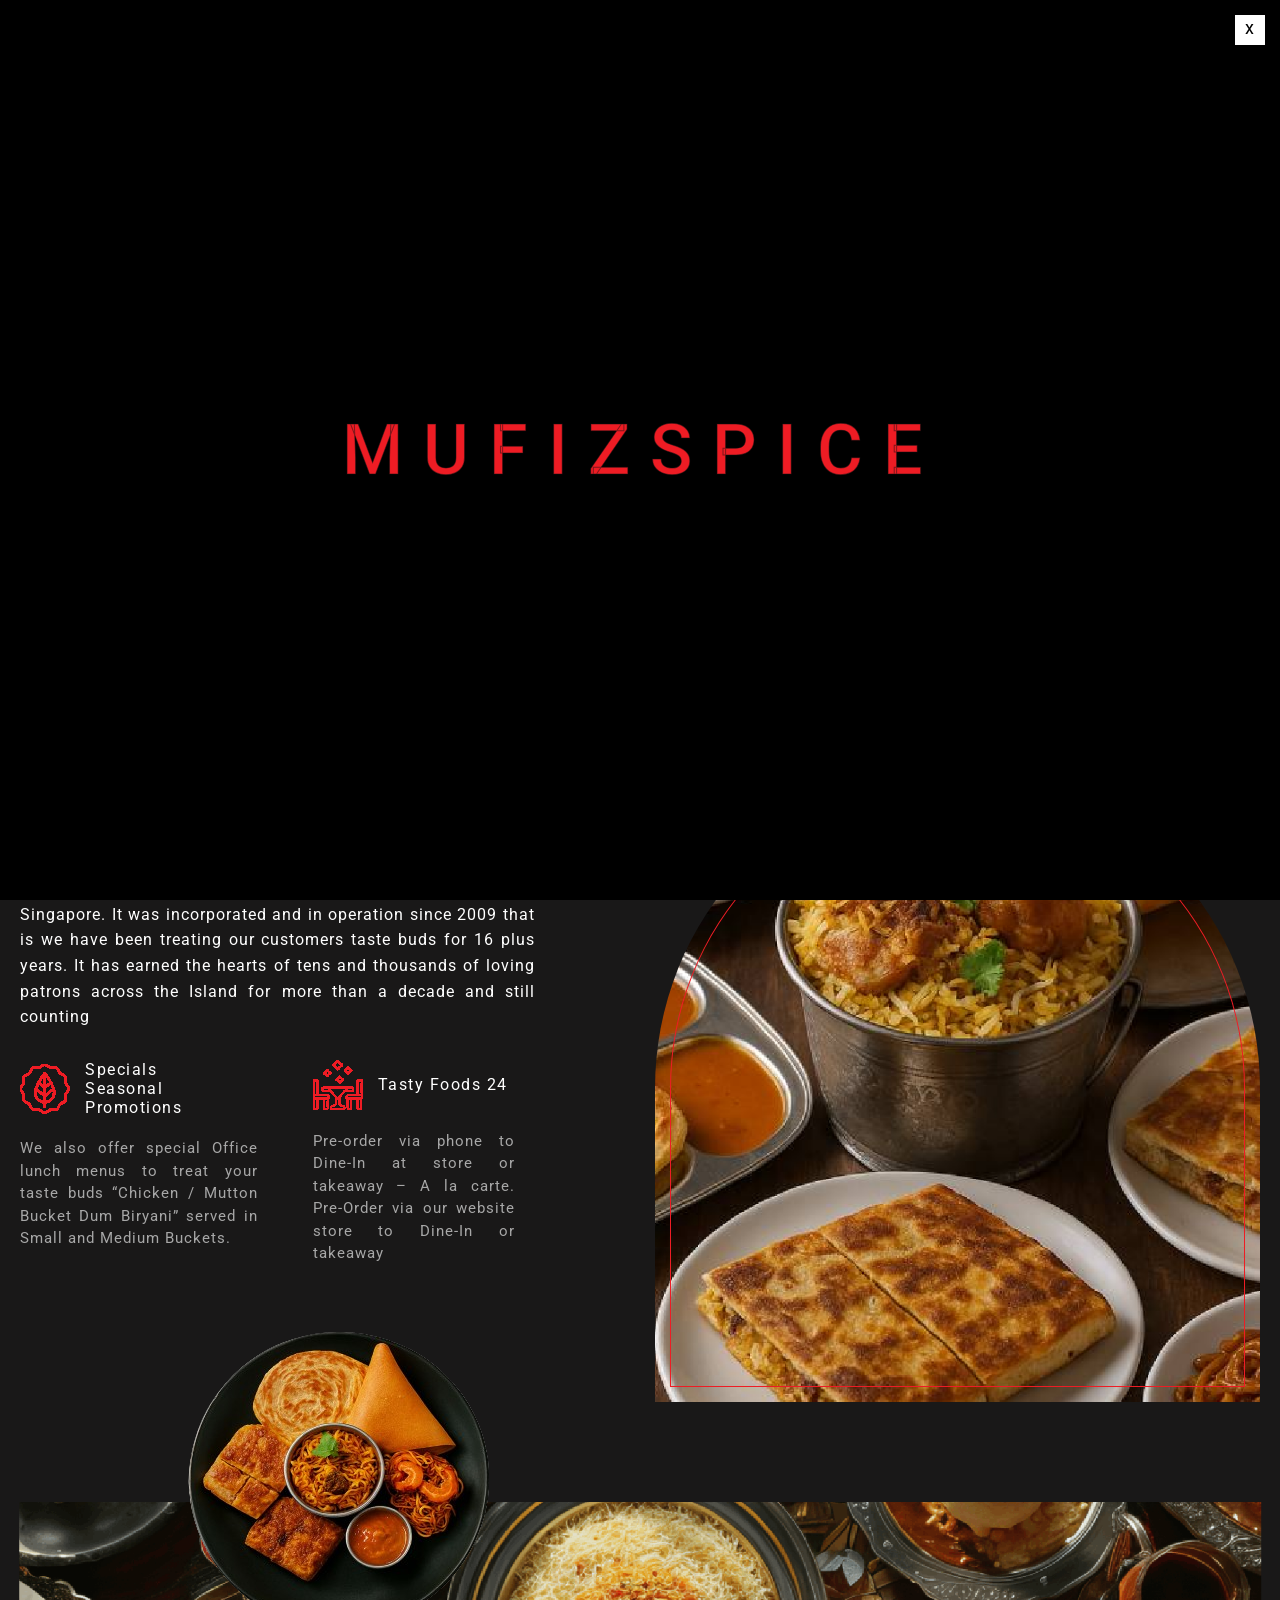
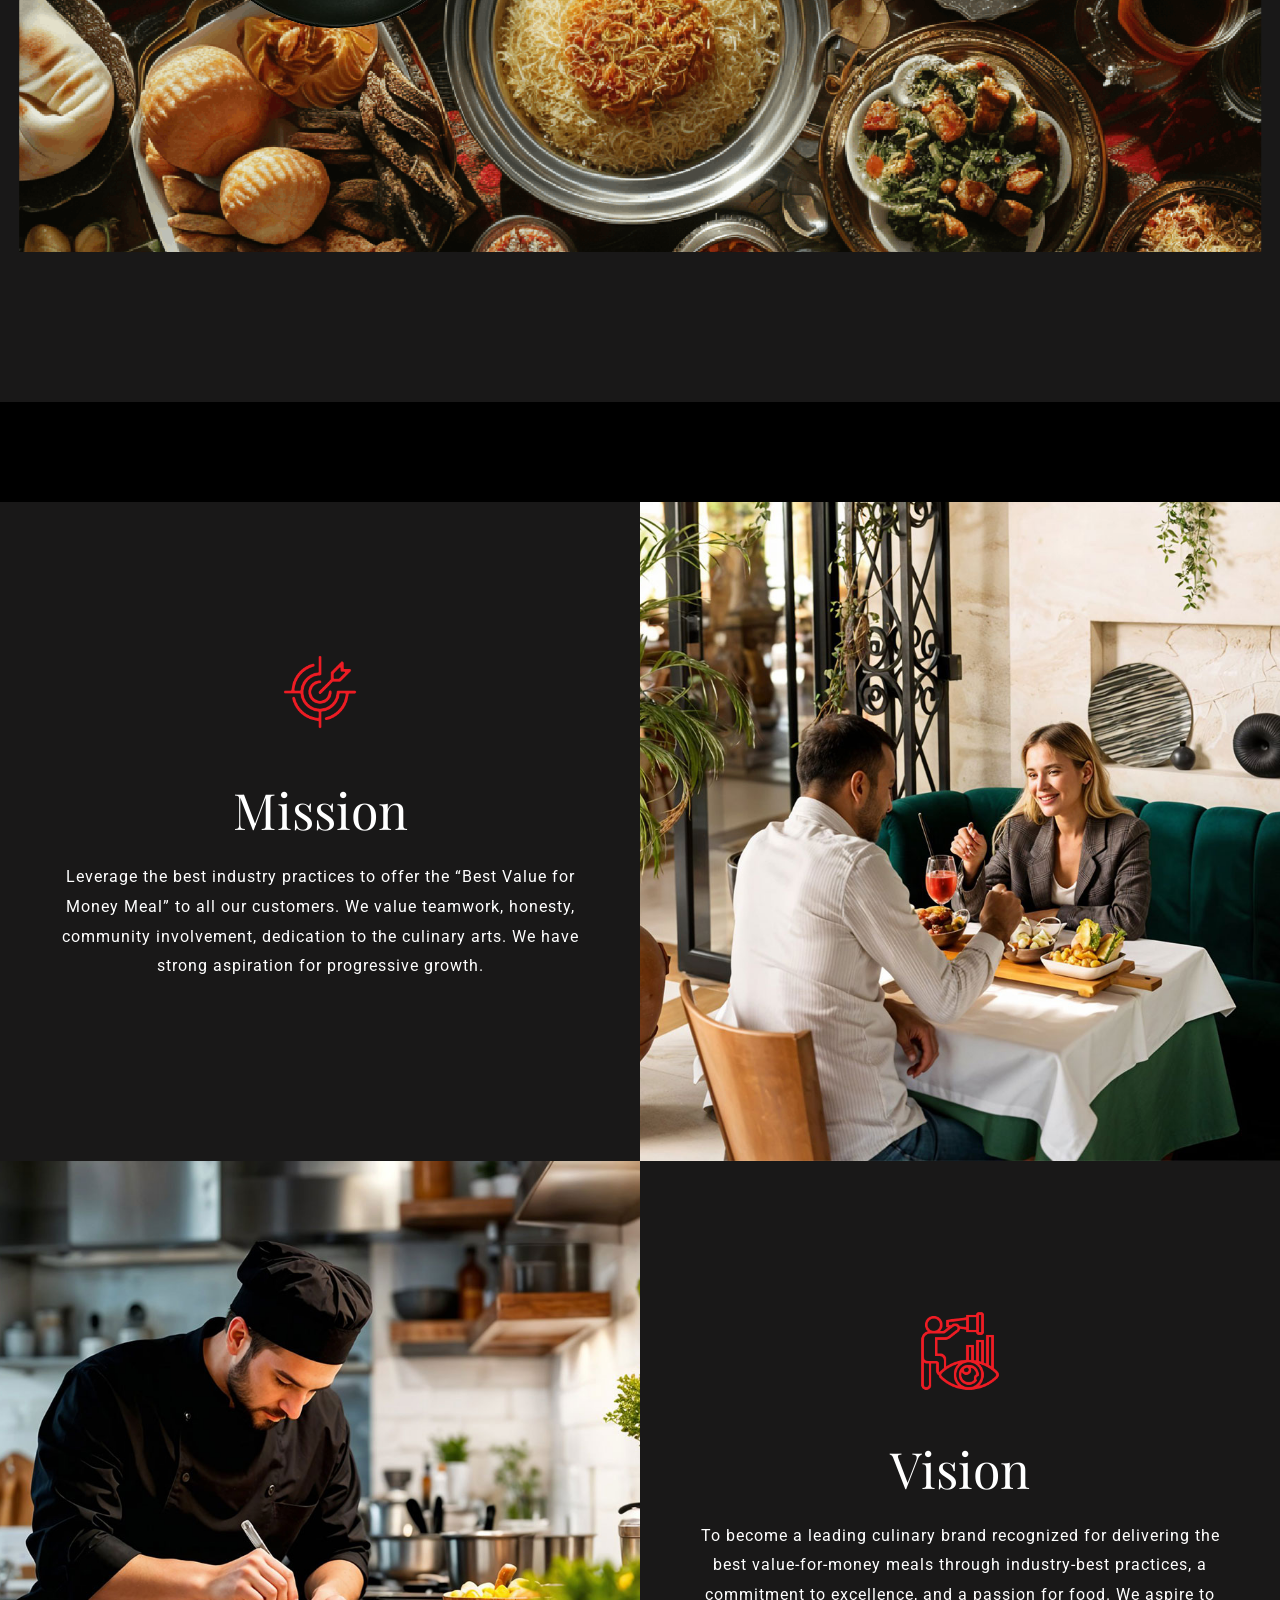
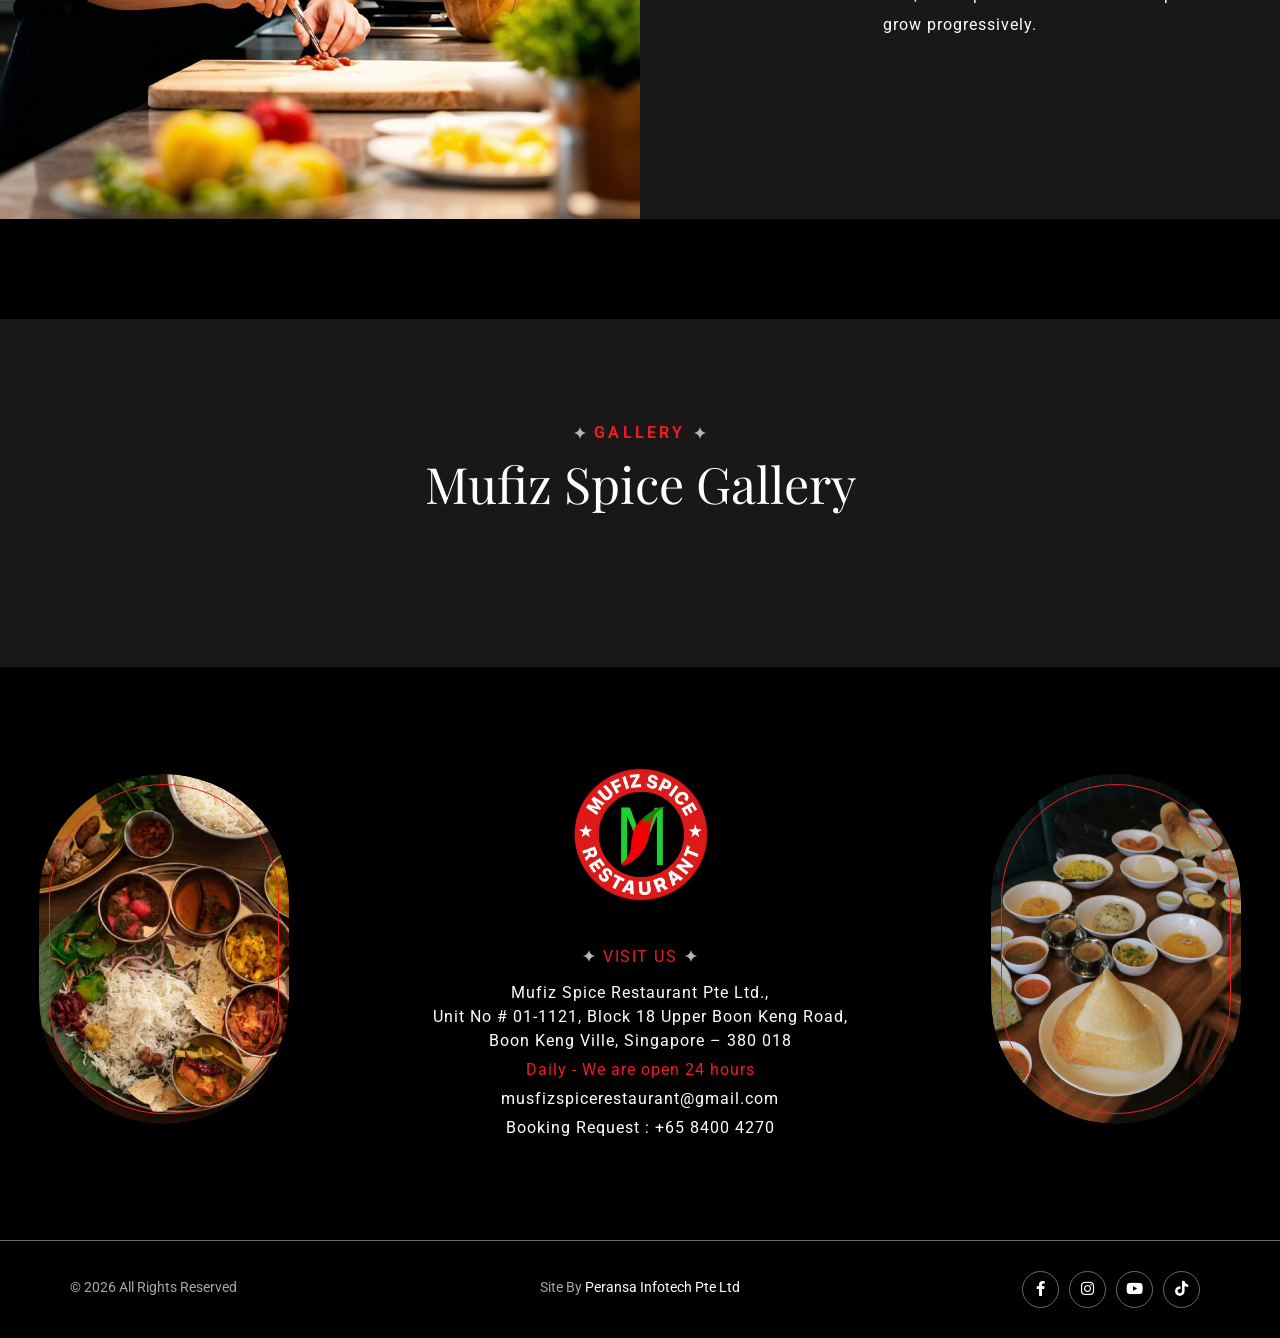
==== about.html @ 9c704447 "intail setup" ====
<!DOCTYPE html>
<html lang="en">
  <head>
    <meta charset="utf-8" />
    <title>Mufiz Spice- Restaurant</title>
    <!-- Stylesheets -->
    <link href="css/bootstrap.css" rel="stylesheet" />
    <link href="css/style.css" rel="stylesheet" />
    <link rel="icon" href="images/mufiz/logo.png" type="image/x-icon" />
    <!-- Responsive -->
    <meta http-equiv="X-UA-Compatible" content="IE=edge" />
    <meta
      name="viewport"
      content="width=device-width, initial-scale=1.0, maximum-scale=1.0, user-scalable=0"
    />
    <link href="css/responsive.css" rel="stylesheet" />
  </head>

  <body>
    <ul id="social-sidebar">
      <li>
        <div>
          <a
            href="https://www.foodpanda.sg/restaurant/c7kx/mufiz-spice-restaurant-boon-keng"
            target="_blank"
            ><img
              src="./images/mufiz/panda.png"
            /><span>Foodpanda</span></a
          >
        </div>
      </li>
      <li>
        <div>
          <a
            href="https://food.grab.com/sg/en/restaurant/mufiz-spice-restaurant-upper-boon-keng-road-delivery/4-CZDVVTDURNKEUE"
            target="_blank"
            ><img
              src="./images/mufiz/grab.png"
            /><span>GrabFood</span></a
          >
        </div>
      </li>
      <li>
        <div>
          <a
            href="https://deliveroo.com.sg/menu/singapore/kallang-lavender/mufiz-spice-restaurant?utm_medium=affiliate&amp;utm_source=google_maps_link"
            target="_blank"
            ><img
              src="./images/mufiz/logo-teal-1.png"
            /><span>Deliveroo</span></a
          >
        </div>
      </li>
    </ul>
    <div class="page-wrapper">
      <!-- Preloader -->
      <div class="loader-wrap">
        <div class="preloader">
          <div class="preloader-close">x</div>
          <div id="handle-preloader" class="handle-preloader">
            <div class="animation-preloader">
              <!-- <div class="spinner"></div> -->
              <div class="txt-loading">
                <span data-text-preloader="M" class="letters-loading"> M </span>
                <span data-text-preloader="U" class="letters-loading"> U </span>
                <span data-text-preloader="F" class="letters-loading"> F </span>
                <span data-text-preloader="I" class="letters-loading"> I </span>
                <span data-text-preloader="Z" class="letters-loading"> Z </span>
                <span data-text-preloader="S" class="letters-loading"> S </span>
                <span data-text-preloader="P" class="letters-loading"> P </span>
                <span data-text-preloader="I" class="letters-loading"> I </span>
                <span data-text-preloader="C" class="letters-loading"> C</span>
                <span data-text-preloader="E" class="letters-loading"> E</span>
              </div>
            </div>
          </div>
        </div>
      </div>
      <!-- Preloader End -->

      <!-- Main Header-->
      <header class="main-header header-down">
        <div class="header-top">
          <div class="auto-container">
            <div class="inner clearfix">
              <div class="top-left clearfix">
                <ul class="top-info clearfix">
                  <li>
                    <i class="icon far fa-map-marker-alt"></i> Mufiz Spice Restaurant Pte Ltd.,
                  </li>
                  <li>
                    <i class="icon far fa-clock"></i> Daily : 8.00 am to 10.00
                    pm
                  </li>
                </ul>
              </div>
              <div class="top-right clearfix">
                <ul class="top-info clearfix">
                  <li>
                    <a href="tel:+65 8400 4270"
                      ><i class="icon far fa-phone"></i> +65 8400 4270</li>
                  <li>
                    <a href="mailto:musfizspicerestaurant@gmail.com"
                      ><i class="icon far fa-envelope"></i>
                      musfizspicerestaurant@gmail.com</a
                    >
                  </li>
                </ul>
              </div>
            </div>
          </div>
        </div>
        <!-- Header Upper -->
        <div class="header-upper">
          <div class="auto-container">
            <!-- Main Box -->
            <div class="main-box clearfix">
              <!--Logo-->
              <div class="logo-box">
                <div class="logo">
                  <a href="index.html" title="Mufiz  Spice - Restaurant"
                    ><img
                      src="images/mufiz/logo.png"
                      alt="image"
                      title="Mufiz  Spice - Restaurant"
                  /></a>
                </div>
              </div>

              <div class="nav-box clearfix">
                <!--Nav Outer-->
                <div class="nav-outer clearfix">
                  <nav class="main-menu">
                    <ul class="navigation clearfix">
                      <li >
                        <a href="index.html">Home</a>
                      </li>

                      <li class="current">
                        <a href="about.html">About Us</a>
                      </li>
                      <li>
                        <a href="menu.html">Our Menus</a>
                      </li>
                      <li><a href="career.html">Career</a></li>
                      <li><a href="contact.html">Contact Us</a></li>
                    </ul>
                  </nav>
                  <!-- Main Menu End-->
                </div>
                <!--Nav Outer End-->

                <div class="links-box clearfix">
                  <div class="link link-btn">
                    <a
                      href="book-table.html"
                      class="theme-btn btn-style-one clearfix"
                    >
                      <span class="btn-wrap">
                        <span class="text-one">book a table</span>
                        <span class="text-two">book a table</span>
                      </span>
                    </a>
                  </div>
                  <div class="link info-toggler">
                    <button class="info-btn">
                      <span class="hamburger">
                        <span class="top-bun"></span>
                        <span class="meat"></span>
                        <span class="bottom-bun"></span>
                      </span>
                    </button>
                  </div>
                </div>

                <!-- Hidden Nav Toggler -->
                <div class="nav-toggler">
                  <button class="hidden-bar-opener">
                    <span class="hamburger">
                      <span class="top-bun"></span>
                      <span class="meat"></span>
                      <span class="bottom-bun"></span>
                    </span>
                  </button>
                </div>
              </div>
            </div>
          </div>
        </div>
      </header>
      <!--End Main Header -->

    <!--End Main Header -->

    <!--Menu Backdrop-->
    <div class="menu-backdrop"></div>

    <!-- Hidden Navigation Bar -->
    <section class="hidden-bar">
        <!-- Hidden Bar Wrapper -->
        <div class="inner-box">
            <div class="cross-icon hidden-bar-closer"><span class="far fa-close"></span></div>
            <div class="logo-box"><a href="index.html" ><img src="images/mufiz/logo.png" alt="image" ></a></div>
            
            <!-- .Side-menu -->
          <div class="side-menu">
            <ul class="navigation clearfix">
              <li>
                <a href="index.html">Home</a>
              </li>

              <li class="current"><a href="about.html">About Us</a></li>
               <li><a href="menu.html">Our Menus</a></li>
              <li><a href="career.html">Career</a></li>

              <li><a href="contact.html">Contact</a></li>
            </ul>
          </div>
            <!-- /.Side-menu -->
        
        </div><!-- / Hidden Bar Wrapper -->
    </section>
    <!-- / Hidden Bar -->

    <!--Info Back Drop-->
    <div class="info-back-drop"></div>
    
    <!-- Hidden Bar -->
    <section class="info-bar">
        <div class="inner-box">
            <div class="cross-icon"><span class="far fa-close"></span></div>
            <div class="image-box"><img src="images/mufiz/footer-img-1.png" alt="image" title=""></div>
            <div class="logo-box"><a href="index.html" ><img src="images/mufiz/logo.png" alt="image" ></a></div>

            <h5>Visit Us</h5>
            <ul class="info">
                <li>Mufiz Spice Restaurant Pte Ltd.,</li>
                   <li>
              <span class="ib-ttl"> we are open   </span>- 24/7 hours
            </li>
                <!--<li><span class="ib-ttl"> Dinner Time</span> - 08.00 pm – 10:30 pm</li>-->
                <li><a href="mailto:musfizspicerestaurant@gmail.com">musfizspicerestaurant@gmail.com</a></li>
            </ul>
            <div class="booking-info">
                <div class="bk-no"><a href="tel: +65 8400 4270">Booking:  +65 8400 4270</a></div>
            </div>
        </div>
    </section>
    <!--End Hidden Bar -->

    <!-- Inner Banner Section -->
    <section class="inner-banner">
        <div class="image-layer" style="background-image: url(images/mufiz/about-banner.png);"></div>
        <div class="auto-container">
            <div class="inner">
                <h1>About Us</h1>
                <div class="sub_text"> <p> Elevate your taste —  <span class="primary-color"> explore our menu
</span></p> </div>
            </div>
        </div>
    </section>
    <!--End Banner Section -->

    <!--Story Section-->
    <section class="story-section section-kt">
        <div class="auto-container">
            <div class="title-box centered">
                <div class="subtitle"><span>our story</span></div>

                <h2>Proudly serving our community <span class="theme_color">with love </span> and flavor  <span class="theme_color">for over 17+ years — and  </span> the journey continues!</h2>
            </div>
            <div class="row clearfix">
                <!--Col-->
                <div class="text-col col-xl-6 col-lg-6 col-md-12 col-sm-12">
                    <div class="inner wow fadeInLeft" data-wow-duration="1500ms" data-wow-delay="0ms">

                        <div class="text" style="text-align: justify;"> M/s. Mufiz Spice Restaurant Pte Ltd., popularly known as “Our neighborhood Kampong Store” and in
reality, offers a very pleasant and released atmosphere amidst the busy urban Singapore. It was
incorporated and in operation since 2009 that is we have been treating our customers taste buds for 16
plus years. It has earned the hearts of tens and thousands of loving patrons across the Island for more than
a decade and still counting</div>

                        <div class="feature-info">

                            <div class="feature-info-box">
                                <div class="feature-title">
                                    <img src="images/mufiz/hygienic.png" alt="image">
                                    <h6>specials <br> seasonal promotions </h6>
                                </div>
                                <div class="infotext"> We also offer special Office lunch menus to treat your taste buds “Chicken / Mutton
Bucket Dum Biryani” served in Small and Medium Buckets.  </div>
                            </div>

                            <div class="feature-info-box pdn">
                                <div class="feature-title">
                                    <img src="images/mufiz/ambiance.png" alt="image">
                                    <h6> tasty foods 24</h6>
                                </div>
                                <div class="infotext"> Pre-order via phone to Dine-In at store or takeaway – A la carte. Pre-Order via our website store to Dine-In or takeaway</div>
                            </div>
                        </div>
                    </div>
                </div>
                <!--Col-->
                <div class="image-col col-xl-6 col-lg-6 col-md-12 col-sm-12">
                    <div class="inner wow fadeInRight" data-wow-duration="1500ms" data-wow-delay="0ms">
                        <div class="images parallax-scene-1">
                            <div class="image" data-depth="0.15"><img src="images/mufiz/image-1.png" alt="image"></div>
                        </div>
                    </div>
                </div>

            </div>
        </div>
    </section>

    <!--Intro Section-->
    <section class="intro-section ">
        <div class="intro-anim-image"><img src="images/mufiz/abt_dish.png" alt="image"></div>
        <div class="image-layer" style="background-image: url(images/mufiz/video_bg.png);"></div>
        <div class="auto-container">
            <!-- <div class="content-box">
                <div class="play-btn"><a href="javascript:void" class="lightbox-image theme-btn"><span class="icon fa-sharp-duotone fa-solid fa-play"><i class="ripple"></i></span></a></div>
            </div> -->
        </div>
    </section>


  <!---mission and vision-->

<section class="why-us-two section-kt">
    
  <section class="fluid-section chef-bio">
    <div class="outer-container">
        <div class="row clearfix">

            <!--Col - Content on Left-->
            <div class="content-col col-xl-6 col-lg-6 col-md-12 col-sm-12">
                <div class="inner clearfix wow fadeInLeft" data-wow-duration="1500ms" data-wow-delay="0ms">
                    <div class="content-box">
                        <div class="chef-thumb">
                            <img src="images/mufiz/targeting.png" alt="image">
                        </div>
                        <h2>Mission</h2>
                        <div class="text1">
                            Leverage the best industry practices to offer the “Best Value for Money Meal” to all our customers. We
                            value teamwork, honesty, community involvement, dedication to the culinary arts. We have strong
                            aspiration for progressive growth.
                        </div>
                    </div>
                </div>
            </div>

            <!--Col - Image on Right-->
            <div class="image-col col-xl-6 col-lg-6 col-md-12 col-sm-12">
                <div class="inner wow fadeInRight" data-wow-duration="1500ms" data-wow-delay="0ms">
                    <div class="image-layer" style="background-image: url(images/mufiz/image-6.jpg);"></div>
                    <div class="image"><img src="images/mufiz/image-6.jpg" alt="image"></div>
                </div>
            </div>

        </div>
    </div>
</section>

<section class="fluid-section chef-bio">
        <div class="outer-container">
            <div class="row clearfix">
                <!--Col-->
                <div class="image-col col-xl-6 col-lg-6 col-md-12 col-sm-12">
                    <div class="inner wow fadeInLeft" data-wow-duration="1500ms" data-wow-delay="0ms" style="visibility: visible; animation-duration: 1500ms; animation-delay: 0ms; animation-name: fadeInLeft;">
                        <div class="image-layer" style="background-image: url(images/mufiz/image-5.jpg);"></div>
                        <div class="image"><img src="images/mufiz/image-5.jpg" alt="image"></div>
                    </div>
                </div>
                <!--Col-->
                <div class="content-col col-xl-6 col-lg-6 col-md-12 col-sm-12">

                    <div class="inner clearfix wow fadeInRight" data-wow-duration="1500ms" data-wow-delay="0ms" style="visibility: visible; animation-duration: 1500ms; animation-delay: 0ms; animation-name: fadeInRight;">
                        <div class="content-box">
                            <div class="chef-thumb"><img src="images/mufiz/vision.png" alt="image"></div>
                            
                            
                                <h2>Vision</h2>
                                <div class="text1">To become a leading culinary brand recognized for delivering the best value-for-money meals through industry-best practices, a commitment to excellence, and a passion for food. We aspire to grow progressively.</div>
                            </div>
                    </div>
                </div>

            </div>
        </div>
    </section>   
</section>

    <!--Services Section-->
    <!-- <section class="services-section section-kt">
        <div class="auto-container">
            <div class="title-box centered">
                <div class="subtitle"><span>our services</span></div>
                <h2>Perfect Spaces for <br> Every Occasion</h2>
            </div>
            <div class="row clearfix">
                <div class="s-col col-lg-4 col-md-6 col-sm-12">
                    <div class="inner wow fadeInLeft" data-wow-duration="1500ms" data-wow-delay="0ms">
                        <div class="s-block alternate">
                            <div class="inner">
                                <div class="icon-box"><img src="images/mufiz/s-icon-3.png" alt="image" title=""></div>
                                <h6> Food <br> Menus</h6>
                                <div class="text">We are open 24/7 and offer sumptuous and wide ranges of Indian, Indian Muslim, Asian and local Singapore styled foods and western food menus </div>
                            </div>
                        </div>
                        <div class="s-block alternate">
                            <div class="inner">
                                <div class="icon-box"><img src="images/mufiz/s-icon-4.png" alt="image" title=""></div>
                                <h6>Our  <br> signature dishes</h6>
                                <div class="text">Our signature dishes: Roti Prata, Dosai, Murtabak, Bucket Dum Biriyani, Goreng's, Indian, Malay,Chinese, western varieties </div>
                            </div>

                            
                        </div>
                    </div>
                </div>
                <div class="s-col last col-lg-4 col-md-6 col-sm-12">
                    <div class="inner wow fadeInRight" data-wow-duration="1500ms" data-wow-delay="0ms">
                        <div class="s-block ">
                            <div class="inner">
                                <div class="icon-box"><img src="images/mufiz/s-icon-1.png" alt="image" title=""></div>
                                <h6>Plenty <br>of drinks</h6>
                                <div class="text">Plenty of drinks options to choose from Horlicks Dinosaurs, Ice Lemon Tea , Teh, Coffee Soft Can drinks etc., </div>
                            </div>
                        </div>
                        <div class="s-block ">
                            <div class="inner">
                                <div class="icon-box"><img src="images/mufiz/s-icon-2.png" alt="image" title=""></div>
                                <h6> Birthday<br>parties</h6>
                                <div class="text">ur special occasions like Birthday parties Get-togethers etc., </div>
                            </div>
                        </div>
                    </div>
                </div>
                <div class="image-col col-lg-4 col-md-12 col-sm-12">
                    <div class="inner wow fadeInUp" data-wow-duration="1500ms" data-wow-delay="0ms">
                        <div class="image-box"><img src="images/mufiz/service-image.png" alt="image" title=""></div>
                    </div>
                </div>
            </div>
        </div>
    </section> -->

    <!--Gallery Section-->
    <section class="image-gallery section-kt">
        <div class="carousel-box">
            <div class="auto-container">
                <div class="title-box centered">
                    <div class="subtitle"><span>Gallery</span></div>
                    <h2>Mufiz Spice Gallery</h2>
                </div>

                <div class="image-gallery-slider owl-theme owl-carousel">
                    <!--Slide Item-->
                    <div class="gallery-block">
                        <div class="image"><a href="images/mufiz/gallery-4-sm.png" class="lightbox-image" data-fancybox="gallery"><img src="images/mufiz/gallery-4-sm.png" alt="image"></a></div>
                    </div>

                    <!--Slide Item-->
                    <div class="gallery-block">
                        <div class="image"><a href="images/mufiz/gallery-2-sm.png" class="lightbox-image" data-fancybox="gallery"><img src="images/mufiz/gallery-2-sm.png" alt="image"></a></div>
                    </div>

                    <!--Slide Item-->
                    <div class="gallery-block">
                        <div class="image"><a href="images/mufiz/gallery-3-sm.png" class="lightbox-image" data-fancybox="gallery"><img src="images/mufiz/gallery-3-sm.png" alt="image"></a></div>
                    </div>

                    <!--Slide Item-->
                    <div class="gallery-block">
                        <div class="image"><a href="images/mufiz/gallery-5-sm.png" class="lightbox-image" data-fancybox="gallery"><img src="images/mufiz/gallery-5-sm.png" alt="image"></a></div>
                    </div>

                    <!--Slide Item-->
                    <div class="gallery-block">
                        <div class="image"><a href="images/mufiz/gallery-6-sm.png" class="lightbox-image" data-fancybox="gallery"><img src="images/mufiz/gallery-6-sm.png" alt="image"></a></div>
                    </div>

                    <!--Slide Item-->
                    <div class="gallery-block">
                        <div class="image"><a href="images/mufiz/gallery-7-sm.png" class="lightbox-image" data-fancybox="gallery"><img src="images/mufiz/gallery-7-sm.png" alt="image"></a></div>
                    </div>

                </div>
            </div>
        </div>
    </section>

    <!--Main Footer-->
     <footer class="main-footer">
        <div class="upper-section section-kt">
          <div class="auto-container">
            <div class="row clearfix">
              <!--Footer Col-->
              <div class="footer-col info-col col-lg-6 col-md-12 col-sm-12">
                <div
                  class="inner wow fadeInUp"
                  data-wow-delay="0ms"
                  data-wow-duration="1500ms"
                >
                  <div class="content">
                    <div class="logo">
                      <a href="index.html"
                        ><img
                          src="images/mufiz/logo.png"
                          alt="image"
                          
                      /></a>
                    </div>
                    <div class="info">
                      <h6>visit us</h6>
                      <ul>
                      <li>
                          Mufiz Spice Restaurant Pte Ltd.,<br>Unit No # 01-1121, Block 18
                          Upper Boon Keng Road,<br>Boon Keng Ville, Singapore – 380 018 
                        </li>
                        <li><span class="theme_color">Daily - We are open 24 hours</span></li>
                        <li>
                          <a href="mailto:musfizspicerestaurant@gmail.com"
                            >musfizspicerestaurant@gmail.com</a
                          >
                        </li>
                        <li>
                          <a href="tel:+65 8400 4270"
                            >Booking Request : +65 8400 4270</a
                          >
                        </li>
                      </ul>
                    </div>
                  </div>
                </div>
              </div>
              <!--Footer Col-->
              <div
                class="footer-col footer-image-col col-lg-3 col-md-6 col-sm-12"
              >
                <div class="footer-image">
                  <img src="images/mufiz/footer-img-1.png" alt="image" />
                </div>
              </div>
              <!--Footer Col-->
              <div
                class="footer-col footer-image-col last col-lg-3 col-md-6 col-sm-12"
              >
                <div class="footer-image">
                  <img src="images/mufiz/footer-img-2.png" alt="image" />
                </div>
              </div>
            </div>
          </div>
        </div>

        <!-- last footer -->
        <div class="bottom_footer">
          <!-- container start -->
          <div class="auto-container">
            <!-- row start -->
            <div class="row clearfix">
              <div class="col-lg-4 col-md-4 col-sm-12">
                <p>© 2026 All Rights Reserved</p>
              </div>
              <div class="col-lg-4 col-md-4 col-sm-12 text-center">
                <p >Site By <a target="_blank" href="https://peransainfotech.com/">Peransa Infotech Pte Ltd
</a></p>
              </div>
              <div class="col-lg-4 col-md-4 col-sm-12">
                <ul class="social_media">
                  <li>
                    <a href="javascript:void" aria-label="facebook page"
                      ><i class="fa-brands fa-facebook-f"></i
                    ></a>
                  </li>
                  <li>
                    <a href="javascript:void" aria-label="twitter page"
                      ><i class="fa-brands fa-instagram"></i
                    ></a>
                  </li>

                  <li>
                    <a href="javascript:void" aria-label="youtube page"
                      ><i class="fa-brands fa-youtube"></i
                    ></a>
                  </li>
                      <li>
                    <a href="javascript:void" aria-label="Tiktok page"
                      ><i class="fa-brands fa-tiktok"></i
                    ></a>
                  </li>
                </ul>
              </div>
            </div>
            <!-- row end -->
          </div>
          <!-- container end -->
        </div>
      </footer>
    </div>
    <!--End pagewrapper-->

    <!--Scroll to top-->
    <div class="scroll-to-top scroll-to-target" data-target="html">
      <span class="icon fa fa-angle-up"></span>
    </div>
    <div class="whatsappfooter">
      <a
        class="whats-app-icon"
        href="https://api.whatsapp.com/send?phone=6584004270&text=Hi"
        target="_blank"
        rel="noopener"
        ><img src="images/mufiz/whatsapp.png" alt="WhatsApp" loading="lazy"
      /></a>
    </div>
<div class="service-icon">
        <a class="ser-icon" href="tel:+65 8400 4270" target="_blank" rel="noopener"><img src="images/mufiz/24-hours.png" alt="24 hrs service" loading="lazy"></a>
    </div>
    <script src="js/jquery.js"></script>
    <script src="js/popper.min.js"></script>
    <script src="js/bootstrap.min.js"></script>
    <script src="js/jquery-ui.js"></script>
    <script src="js/jquery.fancybox.js"></script>
    <script src="js/swiper.js"></script>
    <script src="js/owl.js"></script>
    <script src="js/appear.js"></script>
    <script src="js/wow.js"></script>
    <script src="js/parallax.min.js"></script>
    <script src="js/custom-script.js"></script>
  </body>
</html>
---- css/style.css ----
@import url("global.css");
@import url("swiper.css");
@import url("owl.css");
@import url("preloader.css");
@import url("font-awesome.css");
@import url("simple-line-icons.css");
@import url("animate.css");
@import url("jquery-ui.css");
@import url("jquery.fancybox.min.css");
@import url("custom-animate.css");

/*** 

====================================================================

  Main Header style

====================================================================

***/
html {
  scroll-behavior: smooth;
}

.main-header {
  position: fixed;
  left: 0;
  top: 0;
  width: 100%;
  padding: 0;
  background: none;
  min-height: 0;
  z-index: 9999;
  transition: transform 0.4s ease-in-out; /* smooth slide */
}

.main-header.header-up {
  transform: translateY(-100%); /* smoothly slide up */
}

.main-header.header-down {
  transform: translateY(0); /* smoothly slide down */
}

.fixed-header.header-down {
  top: 0;
}

.fixed-header.header-up {
  top: -175px;
}

.main-header .auto-container {
  max-width: 1780px;
  padding: 0 20px;
}

.header-top {
  position: relative;
  padding-top: 10px;
  padding-bottom: 10px;
  background: none;
  color: #ffffff;
  border-bottom: 1px solid var(--white-color-opacity-four);
  display: none;
}

.header-top .top-left {
  position: relative;
  float: left;
  line-height: 30px;
}

.header-top .top-info {
  position: relative;
}

.header-top .top-info li {
  position: relative;
  float: left;
  margin-right: 70px;
  line-height: 30px;
  color: #ffffff;
  font-size: 14px;
  font-weight: 400;
}

.header-top .top-info li:last-child {
  margin-right: 0;
}

.header-top .top-info li .icon {
  position: relative;
  padding-right: 5px;
}

.header-top .top-info li:after {
  content: "";
  position: absolute;
  left: 100%;
  margin-left: 30px;
  top: 50%;
  margin-top: -4px;
  height: 8px;
  width: 8px;
  border: 1px solid var(--main-color);
  -ms-transform: rotate(45deg);
  transform: rotate(45deg);
}

.header-top .top-info li:last-child:after {
  display: none;
}

.header-top .top-info li a {
  position: relative;
  display: block;
  line-height: 30px;
  color: #ffffff;
  transition: all 300ms ease;
  -moz-transition: all 300ms ease;
  -webkit-transition: all 300ms ease;
  -ms-transition: all 300ms ease;
  -o-transition: all 300ms ease;
}

.header-top .top-info li a:hover {
  color: var(--main-color);
}

.header-top .top-right {
  position: relative;
  float: right;
  line-height: 30px;
}

.main-header .header-upper {
  position: relative;
  left: 0;
  top: 0;
  width: 100%;
  background: none;
  padding: 0 0;
  border-bottom: 1px solid rgba(0, 0, 0, 0);
  transition: all 300ms ease;
  -moz-transition: all 300ms ease;
  -webkit-transition: all 300ms ease;
  -ms-transition: all 300ms ease;
  -o-transition: all 300ms ease;
}

.fixed-header .header-upper {
  position: relative;
  /*top: 0;*/
  /*background: #202020;
  border-bottom-color: rgba(0,0,0,0.15);*/
  backdrop-filter: blur(9px);
  background-color: #000;
}

.header-two.fixed-header .header-upper {
  background: #ffffff;
}

.main-header ul,
.main-header ul li {
  list-style: none;
  margin: 0;
  padding: 0;
}

.main-header .main-box {
  position: relative;
  padding: 0px;
}
.fixed-header .main-box {
  display: flex;
  align-items: center;
  justify-content: space-between;
}

.main-header .main-box .logo-box {
  position: relative;
  display: block;
  float: left;
  padding: 40px 0px;
  transition: all 300ms ease;
  -moz-transition: all 300ms ease;
  -webkit-transition: all 300ms ease;
  -ms-transition: all 300ms ease;
  -o-transition: all 300ms ease;
  z-index: 5;
}

.fixed-header .main-box .logo-box {
  padding: 20px 0px;
}

.fixed-header .main-menu .navigation > li {
  padding: 10px 0px;
}

.main-header.fixed-header .main-menu .navigation > li > ul {
  top: 134%;
}

.main-header.fixed-header .header-upper .links-box {
  padding: 15px 0px;
}

.main-header .main-box .logo-box .logo {
  position: relative;
  display: block;
}

.main-header .main-box .logo-box .logo img {
  position: relative;
  display: block;
  /* height: 90px; */
  z-index: 1;
  width: 140px;
}
@media (min-width: 320px) and (max-width: 599px) {
  .main-header .main-box .logo-box .logo img {
    width: 70px;
  }
}
@media (min-width: 768px) and (max-width: 1080px) {
  .main-header .main-box .logo-box .logo img {
    width: 110px;
  }
}
.fixed-header.header-down .logo-box .logo img {
  width: 80px;
}
.main-header .nav-box {
  position: static;
  float: right;
}

.main-header .header-upper .links-box {
  position: relative;
  float: left;
  padding-top: 38px;
  padding-bottom: 38px;
  margin-left: 150px;
}

.main-header .header-upper .links-box .link {
  position: relative;
  float: left;
  margin-left: 50px;
}

.main-header .header-upper .links-box .link:first-child {
  margin-left: 0;
}

.main-header .info-btn {
  position: relative;
  cursor: pointer;
  background: none;
  font-size: 16px;
  color: var(--white-color);
  padding-top: 15px;
  line-height: 34px;
}

.main-header .info-btn img {
  height: 20px;
}

.main-header .nav-toggler {
  position: relative;
  /* float: left; */
  left: 0;
  top: 0;
  padding: 0;
  margin-top: 40px;
  margin-left: 20px;
  display: none;
}

.fixed-header .nav-toggler {
  margin-top: 18px;
}

.main-header .nav-toggler button {
  position: relative;
  width: 30px;
  height: 40px;
  line-height: 40px;
  background: none;
  color: #e1e1e1;
  font-size: 16px;
  margin: 0px;
  border-radius: 0px;
  outline: none !important;
}

.main-header .nav-toggler button img {
  position: relative;
  display: inline-block;
  vertical-align: middle;
}

.main-header .nav-outer {
  position: static;
  float: left;
}

.main-menu {
  position: static;
  display: block;
  padding: 0px 0px;
}

.main-menu .navbar-collapse {
  padding: 0px;
  margin: 0px;
  border: none;
  box-shadow: none;
}

.main-menu .navigation {
  position: static;
  z-index: 1;
}

.main-menu .navigation > li {
  position: static;
  display: block;
  float: left;
  padding: 30px 0px;
  margin-left: 50px;
  -webkit-transition: all 300ms ease;
  -moz-transition: all 300ms ease;
  -ms-transition: all 300ms ease;
  -o-transition: all 300ms ease;
  transition: all 300ms ease;
}

.main-menu .navigation > li > a {
  position: relative;
  display: block;
  font-size: 14px;
  color: var(--white-color);
  padding-top: 20px;
  padding-bottom: 20px;
  font-weight: 400;
  line-height: 30px;
  letter-spacing: 0.15em;
  text-transform: uppercase;
  opacity: 1;
  -webkit-transition: all 300ms ease;
  -moz-transition: all 300ms ease;
  -ms-transition: all 300ms ease;
  -o-transition: all 300ms ease;
  transition: all 300ms ease;
}

.main-menu .navigation > li.dropdown {
  position: relative;
}

.main-menu .navigation > li.dropdown.has-mega-menu {
  position: static;
}

.main-menu .navigation > li.dropdown > a {
  padding-right: 20px;
}

.main-menu .navigation > li.dropdown > a:after {
  font-family: "Font Awesome 6 Pro";
  content: "\f107";
  position: absolute;
  right: 0px;
  top: 18px;
  display: block;
  line-height: 30px;
  font-size: 12px;
  font-weight: 400;
  z-index: 5;
}

.main-menu .navigation > li > a:before {
  content: "";
  position: absolute;
  left: 0;
  right: 0;
  bottom: 15px;
  display: block;
  height: 5px;
  border-top: 1px solid var(--main-color);
  -ms-transform: scaleX(0);
  transform: scaleX(0);
  -webkit-transition: all 300ms ease;
  -moz-transition: all 300ms ease;
  -ms-transition: all 300ms ease;
  -o-transition: all 300ms ease;
  transition: all 300ms ease;
}

.main-menu .navigation > li.dropdown > a:before {
  right: 20px;
}

.main-menu .navigation > li:hover > a:before,
.main-menu .navigation > li.current > a:before,
.main-menu .navigation > li.current-menu-item > a:before {
  -ms-transform: scale(1);
  transform: scale(1);
  opacity: 1;
  visibility: visible;
}

.main-menu .navigation > li:hover > a,
.main-menu .navigation > li.current > a,
.main-menu .navigation > li.current-menu-item > a {
  color: var(--main-color);
  text-decoration: none;
  opacity: 1;
}
.main-menu .navigation > li.current-menu-item > a,
.main-menu .navigation > li.current > a {
  font-weight: bold;
}

.main-menu .navigation > li > ul {
  position: absolute;
  left: -35px;
  top: 100%;
  width: 280px;
  padding-top: 30px;
  padding-bottom: 30px;
  z-index: 100;
  opacity: 1;
  text-align: left;
  background: var(--color-two);
  border: none;
  border-radius: 0;
  -webkit-box-shadow: 2px 2px 10px 1px rgba(0, 0, 0, 0.03),
    -2px 0px 10px 1px rgba(0, 0, 0, 0.03);
  -ms-box-shadow: 2px 2px 10px 1px rgba(0, 0, 0, 0.03),
    -2px 0px 10px 1px rgba(0, 0, 0, 0.03);
  -o-box-shadow: 2px 2px 10px 1px rgba(0, 0, 0, 0.03),
    -2px 0px 10px 1px rgba(0, 0, 0, 0.03);
  -moz-box-shadow: 2px 2px 10px 1px rgba(0, 0, 0, 0.03),
    -2px 0px 10px 1px rgba(0, 0, 0, 0.03);
  box-shadow: 2px 2px 10px 1px rgba(0, 0, 0, 0.03),
    -2px 0px 10px 1px rgba(0, 0, 0, 0.03);
  -webkit-transform: translateY(20px);
  -ms-transform: translateY(20px);
  transform: translateY(20px);
  -moz-transition: all 100ms ease;
  -webkit-transition: all 100ms ease;
  -ms-transition: all 100ms ease;
  -o-transition: all 100ms ease;
  transition: all 100ms ease;
}

.main-menu .navigation > li.dropdown.has-mega-menu > ul {
  left: 0;
  width: 100%;
  padding-top: 55px;
  padding-bottom: 20px;
}

.main-menu .navigation > li.dropdown.has-mega-menu > ul .auto-container {
  max-width: 1200px;
}

.main-menu .navigation > li .mega-menu {
  position: relative;
}

.main-menu .navigation > li.dropdown.has-mega-menu > ul:before {
  content: "";
  position: absolute;
  top: 0;
  right: 100%;
  width: 2000px;
  height: 100%;
  background: var(--color-two);
}

.main-menu .navigation > li.dropdown.has-mega-menu > ul:after {
  content: "";
  position: absolute;
  top: 0;
  left: 100%;
  width: 2000px;
  height: 100%;
  background: var(--color-two);
}

.main-menu .navigation > li .mega-menu .menu-inner {
  position: relative;
}

.main-menu .navigation > li .mega-menu .row {
  margin: 0 -25px;
}

.main-menu .navigation > li .mega-menu .menu-block {
  position: relative;
  padding: 0 25px;
  margin-bottom: 30px;
  text-align: center;
}

.main-menu .navigation > li .mega-menu .menu-block .image {
  position: relative;
  display: block;
  width: 100%;
  border: 1px solid transparent;
  margin-bottom: 15px;
  overflow: hidden;
  -webkit-transition: all 300ms ease;
  -moz-transition: all 300ms ease;
  -ms-transition: all 300ms ease;
  -o-transition: all 300ms ease;
  transition: all 300ms ease;
}

.main-menu .navigation > li .mega-menu .menu-block:hover .image {
  border-color: var(--main-color);
  border-radius: 300px 300px 0 0;
}

.main-menu .navigation > li .mega-menu .menu-block .image img {
  display: block;
  width: 100%;
  -webkit-transition: all 300ms ease;
  -moz-transition: all 300ms ease;
  -ms-transition: all 300ms ease;
  -o-transition: all 300ms ease;
  transition: all 300ms ease;
}

.main-menu .navigation > li .mega-menu .menu-block:hover .image img {
  transform: scale(1.05);
  border-radius: 300px 300px 0 0;
}

.main-menu .navigation > li .mega-menu .menu-block .title {
  position: relative;
  display: block;
  font-size: 13px;
  font-weight: 700;
  letter-spacing: 0.15em;
  text-transform: uppercase;
}

.main-menu .navigation > li .mega-menu .menu-block .title a {
  position: relative;
  color: var(--white-color);
  -webkit-transition: all 300ms ease;
  -moz-transition: all 300ms ease;
  -ms-transition: all 300ms ease;
  -o-transition: all 300ms ease;
  transition: all 300ms ease;
}

.main-menu .navigation > li .mega-menu .menu-block:hover .title a {
  color: var(--main-color);
}

.main-menu .navigation > li > ul > li {
  position: relative;
  margin-bottom: 10px;
}

.main-menu .navigation > li > ul > li:last-child {
  margin-bottom: 0;
}

.main-menu .navigation > li > ul > li > a {
  position: relative;
  display: block;
  padding-left: 35px;
  padding-right: 35px;
  font-size: 15px;
  line-height: 30px;
  font-weight: 400;
  color: var(--white-color);
  text-transform: capitalize;
  -moz-transition: all 300ms ease;
  -webkit-transition: all 300ms ease;
  -ms-transition: all 300ms ease;
  -o-transition: all 300ms ease;
  transition: all 300ms ease;
}

.main-menu .navigation > li > ul > li.dropdown > a:after {
  font-family: "Font Awesome 6 Pro";
  content: "\f105";
  position: absolute;
  right: 30px;
  top: 0px;
  display: block;
  line-height: 30px;
  font-size: 12px;
  font-weight: 400;
  z-index: 5;
}

.main-menu .navigation > li > ul > li > a:before {
  content: "";
  position: absolute;
  left: 35px;
  top: 50%;
  margin-top: -4px;
  height: 12px;
  width: 12px;
  /*background-color: var(--main-color);*/
  background: url(../images/mufiz/star-element.svg);
  background-size: contain;
  background-repeat: no-repeat;
  opacity: 0;
  visibility: hidden;
  -moz-transition: all 300ms ease;
  -webkit-transition: all 300ms ease;
  -ms-transition: all 300ms ease;
  -o-transition: all 300ms ease;
  transition: all 300ms ease;
}

.main-menu .navigation > li > ul > li:hover > a:before,
.main-menu .navigation > li > ul > li.current > a:before {
  opacity: 1;
  visibility: visible;
}

.main-menu .navigation > li > ul > li:hover > a,
.main-menu .navigation > li > ul > li.current > a {
  color: var(--main-color);
  padding-left: 55px;
}

.main-menu .navigation > li.dropdown:hover > ul {
  visibility: visible;
  opacity: 1;
  -webkit-transform: translateY(-30px);
  -ms-transform: translateY(-30px);
  transform: translateY(-30px);
  -moz-transition: all 500ms ease;
  -webkit-transition: all 500ms ease;
  -ms-transition: all 500ms ease;
  -o-transition: all 500ms ease;
  transition: all 500ms ease;
}

.main-menu .navigation > li > ul > li > ul {
  position: absolute;
  left: 100%;
  top: 0;
  margin-left: 2px;
  width: 280px;
  padding-top: 30px;
  padding-bottom: 30px;
  z-index: 100;
  opacity: 1;
  text-align: left;
  background: var(--color-two);
  border: none;
  border-radius: 0;
  -webkit-box-shadow: 2px 2px 10px 1px rgba(0, 0, 0, 0.03),
    -2px 0px 10px 1px rgba(0, 0, 0, 0.03);
  -ms-box-shadow: 2px 2px 10px 1px rgba(0, 0, 0, 0.03),
    -2px 0px 10px 1px rgba(0, 0, 0, 0.03);
  -o-box-shadow: 2px 2px 10px 1px rgba(0, 0, 0, 0.03),
    -2px 0px 10px 1px rgba(0, 0, 0, 0.03);
  -moz-box-shadow: 2px 2px 10px 1px rgba(0, 0, 0, 0.03),
    -2px 0px 10px 1px rgba(0, 0, 0, 0.03);
  box-shadow: 2px 2px 10px 1px rgba(0, 0, 0, 0.03),
    -2px 0px 10px 1px rgba(0, 0, 0, 0.03);
  -webkit-transform: translateY(20px);
  -ms-transform: translateY(20px);
  transform: translateY(20px);
  -moz-transition: all 100ms ease;
  -webkit-transition: all 100ms ease;
  -ms-transition: all 100ms ease;
  -o-transition: all 100ms ease;
  transition: all 100ms ease;
}

.main-menu .navigation > li > ul > li > ul:before {
  content: "";
  position: absolute;
  left: -2px;
  top: 0;
  width: 2px;
  height: 100%;
}

.main-menu .navigation > li > ul > li > ul > li {
  position: relative;
  margin-bottom: 10px;
}

.main-menu .navigation > li > ul > li > ul > li:last-child {
  margin-bottom: 0;
}

.main-menu .navigation > li > ul > li > ul > li > a {
  position: relative;
  display: block;
  padding-left: 35px;
  padding-right: 35px;
  font-size: 15px;
  line-height: 30px;
  font-weight: 400;
  color: var(--white-color);
  text-transform: capitalize;
  -moz-transition: all 300ms ease;
  -webkit-transition: all 300ms ease;
  -ms-transition: all 300ms ease;
  -o-transition: all 300ms ease;
  transition: all 300ms ease;
}

.main-menu .navigation > li > ul > li > ul > li > a:before {
  content: "";
  position: absolute;
  left: 35px;
  top: 50%;
  margin-top: -4px;
  height: 8px;
  width: 8px;
  border: 1px solid var(--main-color);
  opacity: 0;
  visibility: hidden;
  -ms-transform: rotate(45deg);
  transform: rotate(45deg);
  -moz-transition: all 300ms ease;
  -webkit-transition: all 300ms ease;
  -ms-transition: all 300ms ease;
  -o-transition: all 300ms ease;
  transition: all 300ms ease;
}

.main-menu .navigation > li > ul > li > ul > li:hover > a:before,
.main-menu .navigation > li > ul > li > ul > li.current > a:before {
  opacity: 1;
  visibility: visible;
}

.main-menu .navigation > li > ul > li > ul > li.dropdown > a:after {
  font-family: "Font Awesome 6 Pro";
  content: "\f105";
  position: absolute;
  right: 30px;
  top: 0px;
  display: block;
  line-height: 30px;
  font-size: 12px;
  font-weight: 400;
  z-index: 5;
}

.main-menu .navigation > li > ul > li > ul > li:hover > a,
.main-menu .navigation > li > ul > li > ul > li.current > a {
  color: var(--main-color);
  padding-left: 55px;
}

.main-menu .navigation > li > ul > li.dropdown:hover > ul {
  visibility: visible;
  opacity: 1;
  top: 0;
  -webkit-transform: translateY(-30px);
  -ms-transform: translateY(-30px);
  transform: translateY(-30px);
  -moz-transition: all 500ms ease;
  -webkit-transition: all 500ms ease;
  -ms-transition: all 500ms ease;
  -o-transition: all 500ms ease;
  transition: all 500ms ease;
}

/*** 

====================================================================
  Hidden Sidebar style
====================================================================

***/

body.visible-sidebar {
  overflow-y: hidden;
}

.menu-backdrop {
  position: fixed;
  right: 0;
  top: 0;
  width: 100%;
  height: 100%;
  z-index: 9990;
  background: var(--black-color-opacity);
  cursor: pointer;
  opacity: 0;
  visibility: hidden;
  transition: all 300ms ease;
  -moz-transition: all 300ms ease;
  -webkit-transition: all 300ms ease;
  -ms-transition: all 300ms ease;
  -o-transition: all 300ms ease;
}

.visible-sidebar .menu-backdrop {
  opacity: 1;
  visibility: visible;
}

.hidden-bar {
  position: fixed;
  top: 0;
  left: 0;
  bottom: 0;
  width: 100%;
  max-width: 360px;
  background: var(--color-two);
  height: 100%;
  overflow-y: auto;
  z-index: 9999;
  visibility: hidden;
  -ms-transform: translateX(-400px);
  transform: translateX(-400px);
  transition: all 500ms ease-in;
  -webkit-transition: all 500ms ease-in-out;
  -ms-transition: all 500ms ease-in-out;
  -o-transition: all 500ms ease-in-out;
  -moz-transition: all 500ms ease-in-out;
}

.hidden-bar.visible-sidebar {
  opacity: 1;
  visibility: visible;
  -ms-transform: translateX(0px);
  transform: translateX(0px);
}

.hidden-bar ol,
.hidden-bar ol li,
.hidden-bar ul,
.hidden-bar ul li {
  list-style-type: none;
  margin: 0px;
}

.hidden-bar .inner-box {
  position: relative;
  background-color: var(--color-two);
  padding-top: 75px;
  padding-bottom: 50px;
}

.hidden-bar .inner-box .cross-icon {
  position: absolute;
  right: 30px;
  top: 30px;
  cursor: pointer;
  color: var(--white-color);
  font-size: 14px;
  width: 26px;
  height: 26px;
  line-height: 24px;
  text-align: center;
  border: 1px solid var(--white-color);
  border-radius: 50%;
}

.hidden-bar .inner-box .cross-icon:hover {
  color: var(--main-color);
  border-color: var(--main-color);
}

.hidden-bar .inner-box .logo-box {
  position: relative;
  line-height: 50px;
  margin-bottom: 60px;
  padding-left: 30px;
  padding-right: 30px;
  text-align: center;
}

.hidden-bar .inner-box .logo-box img {
  position: relative;
  max-height: 50px;
}

.hidden-bar h5 {
  position: relative;
  text-transform: capitalize;
  margin-bottom: 15px;
  text-align: center;
  display: inline-flex;
  align-items: center;
  gap: 10px;
}

.hidden-bar h5::before,
.hidden-bar h5::after {
  content: "";
  width: 12px;
  height: 12px;
  background: url(../images/mufiz/star-element.svg);
  background-size: contain;
  background-repeat: no-repeat;
  display: inline-block;
}

.hidden-bar .info {
  position: relative;
  text-align: center;
  padding-left: 20px;
  padding-right: 20px;
}

.hidden-bar .info li {
  position: relative;
  line-height: 1.6em;
  color: var(--color-one);
  margin-bottom: 10px;
}

.hidden-bar .info li:last-child {
  margin-bottom: 0;
}

.hidden-bar .info li a {
  color: var(--color-one);
}

.hidden-bar .info li a:hover {
  color: var(--main-color);
}

.hidden-bar .separator {
  position: relative;
  margin-top: 30px;
  margin-bottom: 30px;
}

.hidden-bar .separator span {
  position: relative;
  display: block;
  height: 8px;
  width: 8px;
  border: 1px solid var(--main-color);
  margin: 0 auto;
  -ms-transform: rotate(45deg);
  transform: rotate(45deg);
}

.hidden-bar .booking-info {
  position: relative;
  text-align: center;
  padding-left: 20px;
  padding-right: 20px;
}

.hidden-bar .booking-info .bk-title {
  position: relative;
  font-weight: 700;
  text-transform: capitalize;
  margin-bottom: 5px;
}

.hidden-bar .booking-info .bk-no {
  position: relative;
  font-size: 30px;
  color: var(--main-color);
  line-height: 1em;
}

.hidden-bar .booking-info .bk-no a {
  position: relative;
  display: inline-block;
  color: var(--main-color);
}

.hidden-bar .booking-info .bk-no a:before {
  position: absolute;
  content: "";
  left: 5px;
  right: 5px;
  bottom: -7px;
  height: 5px;
  opacity: 0;
  transform: scale(0.2, 1);
  -webkit-transition: all 500ms ease;
  -moz-transition: all 500ms ease;
  -ms-transition: all 500ms ease;
  -o-transition: all 500ms ease;
  transition: all 500ms ease;
  border-top: 1px solid var(--main-color);
  border-bottom: 1px solid var(--main-color);
}

.hidden-bar .booking-info .bk-no a:hover::before {
  opacity: 1;
  transform: scale(1, 1);
}

.hidden-bar .side-menu {
  position: relative;
  display: block;
  padding-left: 60px;
  padding-right: 60px;
  margin-bottom: 100px;
}

.hidden-bar .side-menu ul {
  position: relative;
  border-top: 1px solid var(--white-color-opacity-four);
}

.hidden-bar .side-menu ul li {
  position: relative;
  display: block;
  border-bottom: 1px solid var(--white-color-opacity-four);
}

.hidden-bar .side-menu ul li a {
  position: relative;
  color: var(--white-color);
  display: block;
  font-weight: 400;
  font-size: 12px;
  line-height: 30px;
  text-transform: uppercase;
  padding-top: 10px;
  padding-bottom: 10px;
  letter-spacing: 0.15em;
  transition: all 0.3s ease;
  -moz-transition: all 0.3s ease;
  -webkit-transition: all 0.3s ease;
  -ms-transition: all 0.3s ease;
  -o-transition: all 0.3s ease;
}

.hidden-bar .side-menu ul li:hover > a,
.hidden-bar .side-menu ul > li.current > a,
.hidden-bar .side-menu ul > li > ul > li.current > a {
  color: var(--main-color);
}

.hidden-bar .side-menu ul li > a:before {
  content: "";
  position: absolute;
  left: 0px;
  top: 50%;
  margin-top: -4px;
  height: 12px;
  width: 12px;
  background: url(../images/mufiz/star-element.svg);
  background-size: contain;
  background-repeat: no-repeat;
  opacity: 0;
  visibility: hidden;
  -moz-transition: all 300ms ease;
  -webkit-transition: all 300ms ease;
  -ms-transition: all 300ms ease;
  -o-transition: all 300ms ease;
  transition: all 300ms ease;
}

.hidden-bar .side-menu ul li:hover > a:before,
.hidden-bar .side-menu ul li.current > a:before {
  opacity: 1;
  visibility: visible;
  filter: grayscale(1);
}

.hidden-bar .side-menu ul li:hover > a,
.hidden-bar .side-menu ul li.current > a {
  color: var(--main-color);
  padding-left: 20px;
}

.hidden-bar .side-menu ul li ul li:last-child {
  border-bottom: none;
}

.hidden-bar .side-menu ul li .btn-expander {
  position: absolute;
  top: 10px;
  right: 0px;
  background: none;
  color: var(--white-color);
  font-size: 12px;
  height: 30px;
  width: 30px;
  text-align: right;
  line-height: 30px;
  border-radius: 0px;
  outline: none;
  cursor: pointer;
  z-index: 1;
}

.hidden-bar .side-menu ul li .btn-expander i {
  font-weight: 700;
}

/*** 

====================================================================
  Hidden info bar style
====================================================================

***/

.info-bar {
  position: fixed;
  right: -440px;
  top: 0px;
  width: 100%;
  max-width: 440px;
  height: 100%;
  overflow-y: auto;
  z-index: 99999;
  opacity: 0;
  background: var(--color-two) url(../images/mufiz/pattern-dark.png) center top
    repeat;
  visibility: hidden;
  -webkit-transition: all 0.5s ease;
  -moz-transition: all 0.5s ease;
  -ms-transition: all 0.5s ease;
  -o-transition: all 0.5s ease;
  transition: all 0.5s ease;
}

.info-back-drop {
  position: fixed;
  right: 0px;
  top: 0px;
  width: 100%;
  height: 100%;
  opacity: 0;
  background: var(--black-color-opacity-two);
  visibility: hidden;
  z-index: 9990;
  transition: all 0.5s ease;
  -moz-transition: all 0.5s ease;
  -webkit-transition: all 0.5s ease;
  -ms-transition: all 0.5s ease;
  -o-transition: all 0.5s ease;
}

.side-content-visible .info-back-drop {
  opacity: 1;
  visibility: visible;
}

.side-content-visible .info-bar {
  right: 0px;
  opacity: 1;
  visibility: visible;
}

.info-bar .inner-box {
  position: relative;
  background: var(--color-two) url(../images/mufiz/pattern-dark.png) center top
    repeat;
  padding-top: 50px;
  padding-bottom: 30px;
  padding-left: 30px;
  padding-right: 30px;
  text-align: center;
}

.info-bar .inner-box .cross-icon {
  position: absolute;
  right: 30px;
  top: 30px;
  cursor: pointer;
  color: var(--white-color);
  font-size: 14px;
  width: 26px;
  height: 26px;
  line-height: 24px;
  text-align: center;
  border: 1px solid var(--white-color);
  border-radius: 50%;
}

.info-bar .inner-box .cross-icon:hover {
  color: var(--main-color);
  border-color: var(--main-color);
}

.info-bar .inner-box .logo-box {
  position: relative;
  line-height: 50px;
  margin-bottom: 35px;
}

.info-bar .inner-box .logo-box img {
  position: relative;
  max-height: 50px;
}

.info-bar .inner-box .image-box {
  position: relative;
  max-width: 200px;
  margin: 0 auto;
  margin-bottom: 25px;
  border-radius: 300px 300px 0 0;
  display: inline-block;
}

.info-bar .inner-box .image-box img {
  position: relative;
  display: block;
  width: 100%;
  border-radius: 300px 300px 0 0;
}

.info-bar .inner-box .image-box::before {
  content: "";
  position: absolute;
  top: 10px;
  left: 10px;
  right: 10px;
  bottom: 10px;
  border: 1px solid var(--main-color);
  pointer-events: none;
  box-sizing: border-box;
  border-radius: 300px 300px 0 0;
  z-index: 100;
}

.info-bar h5 {
  position: relative;
  text-transform: uppercase;
  color: var(--main-color);
  margin-bottom: 15px;
  display: inline-flex;
  align-items: center;
  gap: 10px;
}

.info-bar h5::before,
.info-bar h5::after {
  content: "";
  width: 12px;
  height: 12px;
  background: url(../images/mufiz/star-element.svg);
  background-size: contain;
  background-repeat: no-repeat;
  display: inline-block;
  filter: grayscale(1);
}

.info-bar .info {
  position: relative;
  color: var(--white-color);
}

.info-bar .info li {
  position: relative;
  line-height: 1.6em;
  margin-bottom: 10px;
}

.info-bar .info li:last-child {
  margin-top: 30px;
}

.info-bar .info li a {
  color: var(--white-color);
}

.info-bar .info li a:hover {
  color: var(--main-color);
}

.info-bar .info li .ib-ttl {
  text-transform: uppercase;
  color: var(--color-three);
}

.info-bar .booking-info {
  position: relative;
}

.info-bar .booking-info .bk-no {
  position: relative;
  color: var(--main-color);
  line-height: 1em;
}

.info-bar .booking-info .bk-no a {
  position: relative;
  display: inline-block;
  color: var(--main-color);
}

.info-bar .booking-info .bk-no a:before {
  position: absolute;
  content: "";
  left: 5px;
  right: 5px;
  bottom: -8px;
  height: 5px;
  opacity: 0;
  transform: scale(0.2, 1);
  -webkit-transition: all 500ms ease;
  -moz-transition: all 500ms ease;
  -ms-transition: all 500ms ease;
  -o-transition: all 500ms ease;
  transition: all 500ms ease;
  border-top: 1px solid var(--main-color);
}

.info-bar .booking-info .bk-no a:hover::before {
  opacity: 1;
  transform: scale(1, 1);
}

/*** 

====================================================================
  Banner Slider Section
====================================================================

***/

.banner-section {
  position: relative;
  padding: 150px 0 50px 0;
  background-color: var(--color-one);
  background-image: url(../images/mufiz/pattern-for-hero-section.png);
  background-repeat: no-repeat;
  background-position: center 180%;
  background-size: auto;
  /* Or use 'cover' if you want it stretched */
  border-bottom: solid 1px var(--white-color-opacity-four);
}

.banner-section .banner-container {
  position: relative;
}

.banner-section .banner-slider {
  position: relative;
  width: 100%;
  overflow: hidden;
}

.banner-section .slide-item {
  position: relative;
  width: 100%;
  padding: 0px;
  overflow: hidden;
}

.banner-section .slide-item:before {
  content: "";
  position: absolute;
  left: 0;
  top: 0;
  width: 100%;
  height: 100%;
  background: rgba(0, 0, 0, 0);
  z-index: 1;
}

.banner-section .slide-item .image-layer {
  position: absolute;
  left: 0;
  top: 0;
  width: 100%;
  height: 100%;
  background-position: center center;
  background-repeat: no-repeat;
  background-size: cover;
  -ms-transform: scale(1);
  transform: scale(1);
  -webkit-transition: all 0ms linear 0ms;
  -ms-transition: all 0ms linear 0ms;
  -o-transition: all 0ms linear 0ms;
  -moz-transition: all 0ms linear 0ms;
  transition: all 0ms linear 0ms;
}

.banner-section .slide-item.swiper-slide-active .image-layer {
  -ms-transform: scale(1.15);
  transform: scale(1.15);
  -webkit-transition: all 7000ms linear 0ms;
  -ms-transition: all 7000ms linear 0ms;
  -o-transition: all 7000ms linear 0ms;
  -moz-transition: all 7000ms linear 0ms;
  transition: all 7000ms linear 0ms;
}

.banner-section .slide-item .image-layer:before {
  content: "";
  position: absolute;
  left: 0;
  top: 0;
  width: 100%;
  height: 100%;
  z-index: 1;
}

.banner-section .swiper-button-next,
.banner-section .swiper-button-prev {
  position: absolute;
  top: 50%;
  margin-top: -16px;
  display: inline-block;
  vertical-align: top;
  width: 44px;
  height: 44px;
  line-height: 44px;
  font-size: 24px;
  text-align: center;
  background: transparent;
  color: var(--main-color);
  border-radius: 0%;
  -webkit-transition: all 400ms ease;
  -moz-transition: all 400ms ease;
  -ms-transition: all 400ms ease;
  -o-transition: all 400ms ease;
  transition: all 400ms ease;
}

.banner-section .swiper-button-next span,
.banner-section .swiper-button-prev span {
  position: relative;
  z-index: 1;
}

.banner-section .swiper-button-next:after,
.banner-section .swiper-button-prev:after {
  display: none;
}

.banner-section .swiper-button-next:before,
.banner-section .swiper-button-prev:before {
  content: "";
  position: absolute;
  left: 0;
  top: 0;
  width: 100%;
  height: 100%;
  border: 1px solid var(--white-color-opacity-three);
  border-radius: 100px;
  background: var(--color-one);
  -webkit-transition: all 400ms ease;
  -moz-transition: all 400ms ease;
  -ms-transition: all 400ms ease;
  -o-transition: all 400ms ease;
  transition: all 400ms ease;
}

.banner-section .swiper-button-next {
  right: 10px;
}

.banner-section .swiper-button-prev {
  left: 10px;
}

.banner-section .swiper-button-next:hover,
.banner-section .swiper-button-prev:hover {
  color: var(--black-color);
}

.banner-section .swiper-button-next:hover:before,
.banner-section .swiper-button-prev:hover:before {
  background: var(--main-color);
}

.banner-section .book-btn {
  position: absolute;
  right: 50px;
  bottom: 50px;
  width: 141px;
  /* full badge size */
  height: 141px;
  z-index: 10;
  display: flex;
  align-items: center;
  justify-content: center;
  background: url(../images/mufiz/book-badge.png) no-repeat center center;
  background-size: contain;
  text-decoration: none;
  /* remove underline if any */
}

.banner-section .book-btn:before {
  content: "";
  position: absolute;
  left: 0;
  top: 0;
  width: 141px;
  height: 141px;
  background: url(../images/mufiz/book-badge.png) no-repeat center center;
  background-size: contain;
  /* ensures the image fits */
  z-index: 0;
}

.banner-section .book-btn .icon {
  display: flex;
  align-items: center;
  justify-content: center;
  width: 83px;
  height: 83px;
  z-index: 1;
}

.banner-section .book-btn .icon img {
  max-width: 100%;
  max-height: 100%;
  display: block;
}

/* Parent container to position it inside the banner */
.banner-section .banner-social-list {
  position: absolute;
  left: 30px;
  /* adjust as needed */
  top: 50%;
  transform: translateY(-50%);
  display: flex;
  flex-direction: column;
  /* stack vertically */
  align-items: center;
  gap: 10px;
  z-index: 10;
}

/* Top and bottom vertical lines */
.banner-social-list .line {
  width: 1px;
  height: 25px;
  background-color: var(--white-color);
}

/* Vertical list */
.banner-social-list .custom-ul {
  display: flex;
  flex-direction: column;
  align-items: center;
  list-style: none;
  padding: 0;
  margin: 0;
  gap: 25px;
}

.banner-social-list .custom-ul li {
  position: relative;
  font-size: 14px;
  color: var(--white-color);
  padding: 0 5px;
  transform: rotate(-90deg);
  transform-origin: center center;
}

.banner-social-list .custom-ul li a {
  color: var(--white-color);
}

.banner-social-list .custom-ul li a:hover {
  color: var(--main-color);
}

/* Add star only to non-last items */
.banner-social-list .custom-ul li:not(:first-child)::after {
  content: "";
  display: inline-block;
  width: 10px;
  height: 10px;
  background: url(../images/mufiz/star-element.svg) no-repeat center center;
  background-size: contain;
  position: absolute;
  right: -15px;
  top: 50%;
  transform: translateY(-50%);
  filter: grayscale(1);
}

/* Container positioning */
.banner-section .banner-call {
  position: absolute;
  right: -50px;
  top: 50%;
  transform: translateY(-50%);
  display: flex;
  flex-direction: column;
  align-items: center;
  gap: 90px;
  /* space between lines and text */
  z-index: 10;
}

/* Lines (above and below text) */
.banner-call .line {
  width: 1px;
  height: 25px;
  background-color: var(--white-color);
}

/* List styling */
.banner-call .call-ul {
  list-style: none;
  margin: 0;
  padding: 0;
}

.banner-call .call-ul li {
  transform: rotate(-90deg);
  transform-origin: center center;
  white-space: nowrap;
  /* prevent wrapping */
}

.banner-call .call-ul li a {
  font-size: 14px;
  color: var(--white-color);
  text-decoration: none;
}

.banner-call .call-ul li a:hover {
  color: var(--main-color);
}

/* banner inside container */

/* Wrap slider in box to keep inside container */
.slider-contained {
  border-radius: 500px;
  overflow: hidden;
  margin-top: 30px;
  border: 12px solid var(--black-color-opacity);
  box-shadow: 0 0 0 1px var(--main-color);
}

/* Keep .swiper-slide image full size */
.slider-contained .swiper-slide {
  height: 450px;
  /* adjust as needed */
  position: relative;
}

.slider-contained .image-layer {
  width: 100%;
  height: 100%;
  background-size: cover;
  background-position: center;
}

/* Text above slider - already styled, extra spacing if needed */
.banner-text-top {
  text-align: center;
  margin-bottom: 40px;
}

.banner-text-top h1 {
  margin-bottom: 15px;
  font-size: 80px;
  font-weight: 300;
  line-height: 1em;
  padding-bottom: 10px;
}

.banner-text-top .text {
  font-size: 20px;
}

/* hero info- location - time */
.banner-container .hero-info {
  padding: 30px 0;
}

.banner-container .hero-info .top-bar-content {
  display: flex;
  justify-content: center;
  align-items: center;
  flex-wrap: wrap;
  gap: 20px;
  color: #ffffff;
  font-size: 15px;
  text-align: center;
}

.banner-container .hero-info .info-item .label {
  color: var(--main-color);
}

.banner-container .hero-info .separator img {
  width: 12px;
  height: auto;
  display: inline-block;
  filter: grayscale(1);
}

/*** 

====================================================================
  Title Box Section
====================================================================

***/

.title-box {
  position: relative;
  padding-bottom: 30px;
}

.title-box.centered {
  margin: 0 auto;
  text-align: center;
}

.title-box .subtitle {
  position: relative;
  display: inline-flex;
  /* Make it inline so it wraps only around content */
  align-items: center;
  /* Vertically center the SVGs and text */
  gap: 8px;
  /* Space between SVG and text */
  text-transform: uppercase;
  font-weight: 700;
  color: var(--main-color);
  font-size: 16px;
  letter-spacing: 0.2em;
  line-height: 1em;
  margin-bottom: 10px;
}

.title-box .subtitle::before,
.title-box .subtitle::after {
  content: "";
  width: 12px;
  height: 12px;
  background: url(../images/mufiz/star-element.svg);
  background-size: contain;
  background-repeat: no-repeat;
  display: inline-block;
  filter: grayscale(1);
}

.title-box .title-badge {
  width: 205px;
  margin: 0 auto;
  text-align: center;
  padding: 0 0 10px 0;
}

.title-box h2 {
  position: relative;
  margin-bottom: 0;
}

.title-box h3 {
  position: relative;
  margin-bottom: 0;
}

.title-box .text {
  position: relative;
  line-height: 1.85em;
}

.title-box.centered .text {
  max-width: 420px;
  margin: 0 auto;
}

/*** 

====================================================================
  We Offer Section
====================================================================

***/

.we-offer-section {
  position: relative;
  background: var(--color-one);
}

.we-offer-section .auto-container {
  max-width: 1600px;
}

.offer-block {
  position: relative;
  display: flex;
}

.offer-block .inner-box {
  position: relative;
  display: block;
  text-align: center;
  max-width: 440px;
}

.offer-block:nth-child(1) {
  justify-content: flex-start;
  /* default: left */
}

.offer-block:nth-child(2) {
  justify-content: center;
  /* center align */
}

.offer-block:nth-child(3) {
  justify-content: flex-end;
  /* right align */
}

.offer-block .inner-box .image {
  position: relative;
  display: block;
  overflow: hidden;
  padding: 0;
  margin-bottom: 25px;
  border-radius: 500px 500px 0 0;
}

.offer-block .inner-box .image {
  position: relative;
  display: inline-block;
  border-radius: 500px 500px 0 0;
  overflow: hidden;
}

.offer-block .inner-box .image img {
  display: block;
  border-radius: 500px 500px 0 0;
  position: relative;
  z-index: 1;
}

.offer-block .inner-box .image::before {
  content: "";
  position: absolute;
  top: 15px;
  left: 15px;
  right: 15px;
  bottom: 15px;
  border: 1px solid var(--main-color);
  border-radius: 500px 500px 0 0;
  pointer-events: none;
  z-index: 2;
  box-sizing: border-box;
}

.offer-block .inner-box .image:after {
  position: absolute;
  top: 0;
  left: -85%;
  z-index: 2;
  display: block;
  content: "";
  width: 50%;
  height: 100%;
  background: -o-linear-gradient(
    left,
    rgba(255, 255, 255, 0) 0%,
    rgba(255, 255, 255, 0.4) 100%
  );
  background: -webkit-gradient(
    linear,
    left top,
    right top,
    from(rgba(255, 255, 255, 0)),
    to(rgba(255, 255, 255, 0.4))
  );
  background: linear-gradient(
    to right,
    rgba(255, 255, 255, 0) 0%,
    rgba(255, 255, 255, 0.4) 100%
  );
  -webkit-transform: skewX(-25deg);
  -ms-transform: skewX(-25deg);
  transform: skewX(-25deg);
  z-index: 1;
}

.offer-block .inner-box:hover .image:after {
  -webkit-animation: shine 1s;
  animation: shine 1s;
}

.offer-block .inner-box:hover .image:before {
  transform: rotateY(180deg);
  -webkit-transition-delay: 300ms;
  -moz-transition-delay: 300ms;
  -ms-transition-delay: 300ms;
  -o-transition-delay: 300ms;
  transition-delay: 300ms;
}

.offer-block .inner-box .image img {
  position: relative;
  display: block;
  /*width: 100%;*/
  -webkit-transition: all 500ms ease;
  -moz-transition: all 500ms ease;
  -ms-transition: all 500ms ease;
  -o-transition: all 500ms ease;
  transition: all 500ms ease;
}

.offer-block .inner-box:hover .image img {
  transform: scale(1.04, 1.04);
}

.offer-block h4 {
  position: relative;
  text-transform: capitalize;
  margin-bottom: 20px;
}

.offer-block h4 a {
  color: var(--white-color);
}

.offer-block .more-link {
  position: relative;
  padding-top: 20px;
}

.offer-block .more-link a {
  display: inline-block;
  vertical-align: top;
  font-size: 12px;
  color: var(--main-color);
  text-transform: uppercase;
  font-weight: 700;
  letter-spacing: 0.2em;
  line-height: 1.5em;
  padding-bottom: 4px;
}

.offer-block .more-link a:before {
  position: absolute;
  content: "";
  left: 5px;
  right: 5px;
  bottom: -4px;
  height: 4px;
  opacity: 0;
  transform: scale(0.2, 1);
  -webkit-transition: all 500ms ease;
  -moz-transition: all 500ms ease;
  -ms-transition: all 500ms ease;
  -o-transition: all 500ms ease;
  transition: all 500ms ease;
  border-top: 1px solid var(--main-color);
}

.offer-block .more-link a:hover::before {
  opacity: 1;
  transform: scale(1, 1);
}

.offer-block .more-link a:hover {
  color: var(--white-color);
  border-color: var(--white-color);
}

/*** 

====================================================================
  home about Section
====================================================================

***/
.about-section {
  position: relative;
  background: var(--color-one);
}

.about-section .title-box {
  max-width: 1050px;
}

.about-section .title-box h2 {
  font-size: 70px;
}

.about-section .title-box h2 img {
  border-radius: 300px;
  margin: 0 10px;
}

.about-section .text-col .text {
  text-align: center;
  padding-bottom: 40px;
}

.about-section .lower-link-box {
  margin-bottom: 80px;
}

.about-section .floating-images {
  position: relative;
  width: 100%;
  height: 200px;
  /* adjust as needed */
  /*top: -350px;*/
}

.about-section .floating-images > div {
  position: absolute;
}

.about-section .abt-image1 {
  top: -400px;
  left: 0;
}

.about-section .abt-image1 img {
  border-radius: 200px 200px 0 0;
}

.about-section .abt-image2 {
  top: 0;
  left: 50%;
  transform: translateX(-50%) !important;
}

.about-section .abt-image2 img {
  border-radius: 0 100px 0 100px;
  width: 540px;
}

.about-section .abt-image3 {
  top: -200px;
  right: 0;
}

.about-section .abt-image3 img {
  border-radius: 100px 0 100px 0;
}

.about-section .floating-images img {
  /*width: 280px; /* or any size that works visually */
  height: auto;
  display: block;
}

/*** 

====================================================================
  Story Section
====================================================================

***/

.story-section {
  position: relative;
  background-color: var(--color-two);
}

.story-section .title-box {
  max-width: 1050px;
  margin-bottom: 10px;
}

.story-section .text-col {
  position: relative;
  z-index: 1000;
}

.story-section .text-col .inner {
  position: relative;
  display: block;
  padding-top: 50px;
  padding-right: 90px;
  text-align: left;
}

.story-section .feature-info {
  position: relative;
  padding: 30px 0 60px 0;
  display: flex;
}

.story-section .feature-info .feature-info-box {
  position: relative;
  width: 50%;
  padding-right: 20px;
}

.story-section .feature-info .feature-info-box .feature-title {
  display: flex;
  align-items: center;
  text-align: left;
}

.story-section .feature-info .feature-info-box .feature-title h6 {
  padding-left: 15px;
}

.story-section .feature-info .feature-info-box .infotext {
  font-size: 15px;
  line-height: 1.5em;
  padding: 20px 0 0 0;
  color: var(--color-three);
  text-align: justify;
}

.story-section .feature-info .feature-info-box:hover .feature-title img {
  transform: rotateY(180deg);
  transition: transform 0.4s ease;
}

.story-section .booking-info {
  position: relative;
  display: flex;
}

.story-section .booking-info .bk-title {
  position: relative;
  text-transform: capitalize;
  margin-top: -5px;
  padding-right: 40px;
}

.story-section .booking-info .bk-no {
  font-size: 20px;
  color: var(--main-color);
  line-height: 1em;
}

.story-section .booking-info .bk-no a {
  color: var(--main-color);
  padding-bottom: 5px;
}

.story-section .booking-info .bk-no a:before {
  position: absolute;
  content: "";
  left: 5px;
  right: 5px;
  bottom: 0px;
  height: 5px;
  opacity: 0;
  transform: scale(0.2, 1);
  -webkit-transition: all 500ms ease;
  -moz-transition: all 500ms ease;
  -ms-transition: all 500ms ease;
  -o-transition: all 500ms ease;
  transition: all 500ms ease;
  border-top: 1px solid var(--main-color);
  border-bottom: 1px solid var(--main-color);
}

.story-section .booking-info .bk-no a:hover::before {
  opacity: 1;
  transform: scale(1, 1);
}

.hidden-bar .booking-info .bk-no a:hover::before {
  opacity: 1;
}

.story-section .image-col {
  position: relative;
}

.story-section .image-col .inner {
  position: relative;
  display: block;
}

.story-section .image-col .images {
  position: relative;
}

.story-section .image-col .images img {
  position: relative;
  display: block;
  width: 100%;
  z-index: 1;
  border-radius: 100% 100% 0 0;
}

.story-section .image-col .image {
  position: relative;
  display: inline-block;
}

.story-section .image-col .image::before {
  content: "";
  position: absolute;
  top: 15px;
  left: 15px;
  right: 15px;
  bottom: 15px;
  border: 1px solid var(--main-color);
  pointer-events: none;
  box-sizing: border-box;
  border-radius: 100% 100% 0 0;
  z-index: 100;
}

/*** 

====================================================================
  Special Dish Section
====================================================================

***/

.special-dish {
  position: relative;
  background: var(--color-five);
}

.special-dish .right-bg {
  position: absolute;
  right: 0;
  bottom: 140px;
}

.special-dish .bottom-image {
  position: absolute;
  right: 0;
  bottom: -170px;
  z-index: 1;
}

.special-dish .outer-container {
  position: relative;
}

.special-dish .row {
  margin: 0 0;
}

.special-dish .image-col {
  position: relative;
  padding: 0 0;
}

.special-dish .image-col .inner {
  position: relative;
  left: 0;
  top: 0;
  width: 100%;
  height: 100%;
  min-height: 100%;
}

.special-dish .image-col .image-layer {
  position: absolute;
  left: 0;
  top: 0;
  width: 100%;
  height: 100%;
  background-position: center center;
  background-repeat: no-repeat;
  background-size: cover;
}

.special-dish .image-col .image-layer:before {
  content: "";
  position: absolute;
  left: 0;
  top: 0;
  width: 100%;
  height: 100%;
  z-index: 1;
}

.special-dish .image-col .image {
  position: relative;
  display: none;
}

.special-dish .image-col .image img {
  position: relative;
  display: block;
  width: 100%;
}

.special-dish .content-col {
  position: relative;
  padding: 0 0;
}

.special-dish .content-col .inner {
  position: relative;
  display: block;
  max-width: 600px;
  padding: 225px 20px 225px 130px;
}

.special-dish .content-col .badge-icon {
  position: absolute;
  left: -60px;
  top: 0;
}

.special-dish .title-box {
  margin-bottom: 40px;
}

.special-dish .price {
  position: relative;
  line-height: 30px;
}

.special-dish .price .old {
  position: relative;
  font-size: 18px;
  color: var(--color-three);
  padding-right: 20px;
}

.special-dish .price .new {
  position: relative;
  font-size: 24px;
  color: var(--main-color);
}

.special-dish .content-col .link-box {
  padding-top: 40px;
}

/*** 

====================================================================
  Menu Section Tab Style
====================================================================

***/

.menu-section {
  position: relative;
  overflow: hidden;
  background-color: var(--color-one);
}

.tabs-box {
  position: relative;
}

.tabs-box .tab-buttons {
  position: relative;
}

.tabs-box .tab-buttons .tab-btn {
  position: relative;
  display: inline-block;
  cursor: pointer;
}

.tabs-box .tabs-content {
  position: relative;
  background-color: var(--color-two);
  background-image: url(../images/mufiz/Copilot_20250830_1615591.png);
  background-repeat: repeat;
  background-position: top center;
  background-size: cover;
}

.tabs-box .tabs-content .tab {
  position: relative;
  display: none;
  padding: 60px 40px 10px 40px;
}

.tabs-box .tabs-content .active-tab {
  display: block;
}

.menu-tabs {
  position: relative;
}

.menu-tabs .buttons {
  position: relative;
  padding-bottom: 25px;
  margin-bottom: 0px;
}

.menu-tabs .buttons .tab-buttons {
  position: relative;
  text-align: center;
  font-family: var(--font-family-Fraunces);
}

.menu-tabs .buttons .tab-buttons .tab-btn {
  position: relative;
  display: inline-block;
  vertical-align: middle;
  margin: 0 auto;
  margin-left: 25px;
  margin-right: 40px;
  font-size: 16px;
  line-height: 25px;
  text-transform: uppercase;
  padding-bottom: 5px;
  font-family: var(--font-family-Urbanist);
}

.menu-tabs .buttons .tab-buttons .tab-btn:before {
  content: "";
  position: absolute;
  left: 0;
  bottom: -3px;
  width: 100%;
  height: 5px;
  border-top: 1px solid var(--main-color);
  -ms-transform: scaleX(0);
  transform: scaleX(0);
  transition: all 300ms ease;
  -moz-transition: all 300ms ease;
  -webkit-transition: all 300ms ease;
  -ms-transition: all 300ms ease;
  -o-transition: all 300ms ease;
}

.menu-tabs .buttons .tab-buttons .tab-btn.active-btn:before {
  -ms-transform: scaleX(1);
  transform: scaleX(1);
}

.menu-tabs .buttons .tab-buttons .tab-btn:after {
  content: "";
  position: absolute;
  left: 100%;
  margin-left: 36px;
  top: 50%;
  margin-top: -8px;
  height: 14px;
  width: 14px;
  background: url(../images/mufiz/star-element.svg) no-repeat;
  filter: grayscale(1);
}

.menu-tabs .buttons .tab-buttons .tab-btn:last-child:after {
  display: none;
}

.tabs-box .tabs-content .tab .row {
  display: flex;
  justify-content: flex-start;
  /* This vertically centers the two columns */
  flex-wrap: wrap;
  /* Ensures responsiveness for smaller screens */
}

.menu-tabs .menu-col .inner {
  position: relative;
  display: flex;
  flex-direction: column;
  /* Vertical centering inside the column */
  height: 100%;
  padding-left: 0px;
 
}

.menu-tabs .menu-col.img-col {
  text-align: center;
  padding-top: 30px;
}

.menu-tabs .menu-col.img-col .inner {
  display: block;
}

.menu-tabs .menu-col:nth-child(2) .inner {
  /* padding-right: 25px; */
  border-right: none;
}

.menu-tabs .menu-col:nth-child(2) .inner:after {
  display: none;
}

.menu-tabs .menu-col.img-col .image {
  position: relative;
  display: inline-block;
}

.menu-tabs .menu-col.img-col .image img {
  display: block;
  border-radius: 300px 300px 0 0;
  position: relative;
  z-index: 1;
}

.menu-tabs .menu-col.img-col .image::before {
  content: "";
  position: absolute;
  top: 10px;
  left: 10px;
  right: 10px;
  bottom: 10px;
  border: 1px solid var(--main-color);
  border-radius: 300px 300px 0 0;
  pointer-events: none;
  z-index: 2;
  box-sizing: border-box;
}

.menu-tabs .dish-block {
  position: relative;
  margin-bottom: 5px;
}

.menu-tabs .dish-block:last-child {
  margin-bottom: 0;
}

.menu-tabs .dish-block .inner-box {
  position: relative;
  /* padding-left: 120px; */
  /* min-height: 100px; */
  padding-top: 10px;
}

.menu-tabs .dish-block .dish-image {
  position: absolute;
  left: 0;
  top: 0;
  width: 100px;
  height: 100px;
  border-radius: 400px;
  overflow: hidden;
}

.menu-tabs .dish-block .dish-image img {
  position: relative;
  display: block;
  width: 100px;
  height: 100px;
  border-radius: 400px;
  -webkit-transition: all 500ms ease;
  -moz-transition: all 500ms ease;
  -ms-transition: all 500ms ease;
  -o-transition: all 500ms ease;
  transition: all 500ms ease;
}

.menu-tabs .dish-block .inner-box:hover .dish-image img {
  transform: rotate(90deg);
}

.menu-tabs .dish-block .title {
  position: relative;
  line-height: 24px;
  margin-bottom: 10px;
  display: flex;
}

.menu-tabs .dish-block .title .menu-list-line {
  flex-grow: 1;
  margin-left: 15px;
  margin-right: 15px;
  border-bottom-style: dashed;
  border-bottom-width: 1px;
  border-bottom-color: var(--white-color-opacity-three);
  height: 17px;
}

.menu-tabs .dish-block .title .ttl {
  position: relative;
  float: left;
  padding-right: 10px;
  text-transform: capitalize;
}

.menu-tabs .dish-block .title .ttl a {
  color: var(--white-color);
  pointer-events: none;
}

.menu-tabs .dish-block .title .ttl a:hover {
  color: var(--main-color);
}

.menu-tabs .dish-block .title .ttl .s-info {
  position: relative;
  display: inline-block;
  line-height: 18px;
  padding: 0 5px;
  border-radius: 3px;
  font-size: 12px;
  color: var(--black-color);
  background: var(--main-color);
  margin-left: 8px;
  width: 70px;
  text-align: center;
}

.menu-tabs .dish-block .title .price {
  position: relative;
  float: right;
  font-size: 16px;
  color: var(--main-color);
  padding-left: 5px;
}

.menu-tabs .dish-block .desc {
  position: relative;
  font-size: 15px;
  color: var(--color-three);
}

.menu-tabs .dish-block .desc a {
  color: var(--color-three);
}

.menu-section .open-timing {
  position: relative;
  text-align: center;
}

.menu-section .open-timing .hours {
  position: relative;
  padding: 25px 0;
}

/*** 

====================================================================
  Special Offer Section
====================================================================

***/

.special-offer {
  position: relative;
  background: var(--color-two);
}

.special-offer .outer-container {
  position: relative;
  /*max-width: 1600px;*/
  padding: 0 15px;
  margin: 0 auto;
}

.special-offer .auto-container {
  max-width: 1600px;
}

.offer-block-two {
  position: relative;
  margin-bottom: 30px;
}

.special-offer .owl-theme .offer-block-two {
  margin-bottom: 0;
}

.offer-block-two .inner-box {
  position: relative;
  display: block;
  text-align: center;
  border: solid 1px var(--main-color);
  border-radius: 500px 500px 0 0;
  padding: 65px;
}

.offer-block-two.rounded .inner-box {
  border-radius: 500px;
}

.offer-block-two .inner-box .image {
  position: relative;
  display: block;
  overflow: hidden;
  margin-top: 30px;
  margin-bottom: 40px;
}

.offer-block-two .inner-box .image img {
  position: relative;
  display: block;
  width: 100%;
  -webkit-transition: all 500ms ease;
  -ms-transition: all 500ms ease;
  -o-transition: all 500ms ease;
  -moz-transition: all 500ms ease;
  border-radius: 500px;
}

.offer-block-two .inner-box:hover .image img {
  transform: rotate(20deg);
}

.offer-block-two .cat-name {
  position: relative;
  font-size: 14px;
  font-weight: 700;
  text-transform: uppercase;
  color: var(--main-color);
}

.offer-block-two h5 {
  position: relative;
  margin-bottom: 10px;
}

.offer-block-two h5 a {
  color: var(--white-color);
  pointer-events: none;
}

.offer-block-two h5 a:hover {
  color: var(--main-color);
}

.offer-block-two .desc {
  position: relative;
  font-size: 15px;
  color: var(--color-three);
  margin-bottom: 15px;
}

.offer-block-two .price {
  position: relative;
  font-size: 16px;
  color: var(--main-color);
}

.special-offer .lower-link-box {
  margin-top: 40px;
}

.special-offer .owl-theme .owl-dots {
  display: none;
}

.special-offer .owl-theme .owl-nav {
  position: absolute;
  left: -100px;
  right: -100px;
  height: 0;
  top: 50%;
  margin-top: -22px;
}

.special-offer .owl-theme .owl-nav .owl-next,
.special-offer .owl-theme .owl-nav .owl-prev {
  position: absolute;
  top: 50%;
  display: inline-block;
  vertical-align: top;
  width: 44px;
  height: 44px;
  line-height: 44px;
  font-size: 24px;
  text-align: center;
  background: transparent;
  color: var(--main-color);
  border-radius: 0%;
  -webkit-transition: all 400ms ease;
  -moz-transition: all 400ms ease;
  -ms-transition: all 400ms ease;
  -o-transition: all 400ms ease;
  transition: all 400ms ease;
}

.special-offer .owl-theme .owl-nav .owl-next span,
.special-offer .owl-theme .owl-nav .owl-prev span {
  position: relative;
  z-index: 1;
}

.special-offer .owl-theme .owl-nav .owl-next:before,
.special-offer .owl-theme .owl-nav .owl-prev:before {
  content: "";
  position: absolute;
  left: 0;
  top: 0;
  width: 100%;
  height: 100%;
  border: 1px solid var(--white-color-opacity-four);
  border-radius: 100px;
  -webkit-transition: all 400ms ease;
  -moz-transition: all 400ms ease;
  -ms-transition: all 400ms ease;
  -o-transition: all 400ms ease;
  transition: all 400ms ease;
}

.special-offer .owl-theme .owl-nav .owl-next {
  right: 15px;
}

.special-offer .owl-theme .owl-nav .owl-prev {
  left: 15px;
}

.special-offer .owl-theme .owl-nav .owl-next:hover,
.special-offer .owl-theme .owl-nav .owl-prev:hover {
  color: var(--black-color);
}

.special-offer .owl-theme .owl-nav .owl-next:hover:before,
.special-offer .owl-theme .owl-nav .owl-prev:hover:before {
  background: var(--main-color);
}

/*** 

====================================================================
  Testimonials Section
====================================================================

***/

.testimonials-section {
  position: relative;
  background: var(--black-color);
}

.testimonials-section .image-layer {
  position: absolute;
  left: 0;
  top: 0;
  width: 100%;
  height: 100%;
  background-position: center center;
  background-repeat: no-repeat;
  background-size: cover;
  opacity: 0.3;
}

.testimonials-section .carousel-box {
  position: relative;
  max-width: 880px;
  margin: 0 auto;
  text-align: center;
}

.testimonials-section .testi-top {
  position: relative;
  text-align: center;
  border: solid 1px var(--main-color);
  border-radius: 1000px;
  background: rgb(238 28 32 / 22%);
  padding: 40px 80px 100px 80px;
}

.testimonials-section .testi-top .quote-text {
  position: relative;
  line-height: 1.6em;
  font-size: 20px;
}

.testimonials-section .thumbs-carousel-box {
  position: relative;
  max-width: 390px;
  margin: 0 auto;
  overflow: hidden;
  margin-top: -50px;
}

.testimonials-section .testi-thumbs {
  position: relative;
  max-width: 130px;
  margin: 0 auto;
  text-align: center;
}

.testimonials-section .testi-thumbs .owl-stage-outer {
  overflow: visible;
}

.testimonials-section .testi-thumbs .image {
  position: relative;
  width: 100px;
  height: 100px;
  margin: 0 auto;
  margin-bottom: 15px;
  -ms-transform: scale(0.8);
  transform: scale(0.8);
  cursor: pointer;
  border-radius: 50%;
  transition: all 300ms ease;
  -moz-transition: all 300ms ease;
  -webkit-transition: all 300ms ease;
  -ms-transition: all 300ms ease;
  -o-transition: all 300ms ease;
}

.testimonials-section .testi-thumbs .image img {
  position: relative;
  display: block;
  width: 100%;
  border-radius: 50%;
  padding: 10px;
  filter: invert(1);
}

.testimonials-section .testi-thumbs .active .image {
  -ms-transform: scale(1);
  transform: scale(1);
  border: solid 2px var(--main-color);
}

.testimonials-section .testi-thumbs .auth-title {
  position: relative;
  text-transform: uppercase;
  font-weight: 700;
  color: var(--main-color);
  font-size: 12px;
  letter-spacing: 0.2em;
  opacity: 0;
  visibility: hidden;
  transition: all 300ms ease;
  -moz-transition: all 300ms ease;
  -webkit-transition: all 300ms ease;
  -ms-transition: all 300ms ease;
  -o-transition: all 300ms ease;
}

.testimonials-section .testi-thumbs .active .auth-title {
  opacity: 1;
  visibility: visible;
}

.testimonials-section .owl-theme .owl-nav,
.testimonials-section .owl-theme .owl-dots {
  display: none;
}

.testimonials-section .state-col,
.rating-col {
  display: flex;
  flex-direction: column;
  align-items: center;
  text-align: center;
  margin-top: -80px;
}

.testimonials-section .state-col::after {
  content: "";
  position: absolute;
  right: 14%;
  top: 50%;
  transform: translateY(-50%);
  width: 12px;
  height: 12px;
  background: url(../images/mufiz/star-element.svg);
  background-size: contain;
  background-repeat: no-repeat;
  display: inline-block;
  filter: grayscale(1);
}

.testimonials-section .rating-col::after {
  content: "";
  position: absolute;
  left: 14%;
  top: 50%;
  transform: translateY(-50%);
  width: 12px;
  height: 12px;
  background: url(../images/mufiz/star-element.svg);
  background-size: contain;
  background-repeat: no-repeat;
  display: inline-block;
  filter: grayscale(1);
}

.testimonials-section .state-col .value,
.rating-col .value {
  font-family: var(--font-family-Fraunces);
  font-size: 45px;
}

.testimonials-section .state-col .label,
.rating-col .label {
  font-family: var(--font-family-Urbanist);
  font-size: 14px;
  text-transform: uppercase;
  padding-top: 20px;
  line-height: 1.5em;
}

/*** 

====================================================================
  Reservation Section - Common css and other css for different options
====================================================================

***/

.reserve-section {
  position: relative;
}

.reserve-section .image-layer {
  position: absolute;
  left: 0;
  top: 0;
  width: 100%;
  height: 100%;
  background-position: center center;
  background-repeat: no-repeat;
  background-size: cover;
  background-attachment: fixed;
  opacity: 0.5;
}

.reserve-section .outer-box {
  position: relative;
  z-index: 1;
}

.reserve-section .outer-box > .row {
  margin: 0 0;
}

.reserve-section .reserv-col {
  position: relative;
  padding: 0 0;
}

.reserve-section .reserv-col .inner {
  position: relative;
  min-height: 100%;
}

.reserve-section .reserv-col .title {
  position: relative;
  text-align: center;
  margin-bottom: 40px;
}

.reserve-section .reserv-col .title h2 {
  line-height: 1.2em;
}

.reserve-section .reserv-col .request-info a {
  color: var(--main-color);
}

.reserve-section .reserv-col .request-info a:hover {
  color: var(--main-color);
  text-decoration: underline;
}

.reserve-section .reserv-col form .row {
  margin: 0 -10px;
}

.reserve-section .reserv-col form .row .form-group {
  padding: 0 10px;
  margin-bottom: 20px;
}

.reserve-section .reserv-col form .btn-style-one {
  display: block;
  width: 100%;
}

.reserve-section .reserv-col form .btn-style-one .btn-wrap .text-two,
.reserve-section .reserv-col form .btn-style-one .btn-wrap {
  width: 100%;
}

/* reservation split style ( common css used from above css) */
.fluid-section.reserve-section.splitscreen {
  background-color: var(--black-color);
}

.reserve-section.splitscreen .graphic-col .graphic-layer {
  position: absolute;
  left: 0;
  top: 0;
  width: 100%;
  height: 100%;
  background-position: center center;
  background-repeat: no-repeat;
  background-size: cover;
  -webkit-filter: grayscale(100%);
  /* Safari 6.0 - 9.0 */
  filter: grayscale(100%);
  opacity: 0.3;
}

.graphic-col .inner {
  position: relative;
  display: flex;
  align-items: center;
  justify-content: center;
  height: 100%;
  /* Ensure it takes full height */
}

.reserve-section.splitscreen .graphic-col {
  min-height: 100vh;
  /* or your desired height */
  position: relative;
  padding: 0;
}

.reserve-section.splitscreen .reserv-col {
  background-color: var(--color-two);
}

.reserve-section.splitscreen .reserv-col .inner {
  background-color: var(--color-two);
}

.reserve-section.splitscreen .reserv-col .inner {
  background: url(../images/mufiz/pattern-dark.png) repeat;
  position: relative;
  padding: 150px 180px;
  min-height: 100%;
  display: inline-block;
}

.reserve-section.splitscreen .reserv-col .inner::before {
  content: "";
  position: absolute;
  top: 15px;
  left: 15px;
  right: 15px;
  bottom: 15px;
  border: 1px solid var(--main-color);
  pointer-events: none;
  z-index: 2;
  box-sizing: border-box;
}

.reserve-section.splitscreen .reserv-col .inner .title-box h2 {
  padding-bottom: 0;
}

/* css for style two ( comon css used as above css) */
.reserve-section.style-two {
  position: relative;
  background-color: var(--black-color);
}

.reserve-section.style-two .outer-box {
  margin: 0 0;
  top: 0;
}

.reserve-section.style-two .reserv-col {
  background-color: var(--color-two);
}

.reserve-section.style-two .reserv-col .inner .title-box h2 {
  padding-bottom: 0;
}

.reserve-section.style-two .reserv-col .inner {
  background: url(../images/mufiz/pattern-dark.png) repeat;
  position: relative;
  padding: 75px 100px;
  min-height: 100%;
  display: inline-block;
}

.reserve-section.style-two .reserv-col .inner::before {
  content: "";
  position: absolute;
  top: 15px;
  left: 15px;
  right: 15px;
  bottom: 15px;
  border: 1px solid var(--main-color);
  pointer-events: none;
  z-index: 2;
  box-sizing: border-box;
}

/* css for style two Reserve PAGE ( comon css used as above css) */
.reserve-section.style-two.reserve-page {
  padding-top: 200px;
}

/* css for style two Reserve PAGE 2 ( comon css used as above css) */
.reserve-section.style-two.reserve-page-2 .row {
  display: flex;
  align-items: center;
  /* vertically center columns */
  flex-wrap: wrap;
  /* keep responsiveness for smaller screens */
}

.reserve-section.style-two.reserve-page-2 {
  padding-top: 200px;
  background: url(../images/mufiz/pattern-dark.png) repeat;
  background-color: var(--color-one);
}

.reserve-section.style-two.reserve-page-2 .form-col {
  order: 4;
  padding: 0 50px;
}

.reserve-section.style-two.reserve-page-2 .last {
  order: 12;
}

.reserve-section.style-two.reserve-page-2 .reserv-col {
  background-color: inherit;
}

.reserve-section.style-two.reserve-page-2 .reserv-col .inner {
  background: none;
  position: relative;
  padding: 0;
  min-height: 100%;
  display: inline-block;
}

.reserve-section.style-two.reserve-page-2 .reserv-col .inner::before {
  display: none;
}

.reserve-section.style-two.reserve-page-2 .form-image {
  position: relative;
  display: inline-block;
  border-radius: 200px;
  overflow: hidden;
}

.reserve-section.style-two.reserve-page-2 .form-image img {
  display: block;
  border-radius: 200px;
  position: relative;
  z-index: 1;
}

.reserve-section.style-two.reserve-page-2 .form-image::before {
  content: "";
  position: absolute;
  top: 10px;
  left: 10px;
  right: 10px;
  bottom: 10px;
  border: 1px solid var(--main-color);
  border-radius: calc(200px - 20px);
  /* Adjust for inner corner */
  pointer-events: none;
  z-index: 2;
  box-sizing: border-box;
}

/* split section video part */
.splitscreen .content-box .desc {
  position: relative;
  text-align: center;
  padding: 30px 0 0 0;
  z-index: 100;
}

.splitscreen .content-box .desc h5 {
  color: var(--main-color);
  padding-bottom: 20px;
}

.splitscreen .content-box .desc .info-ttl {
  text-transform: uppercase;
  color: var(--color-three);
}

.splitscreen .content-box .desc .info-ttl .br {
  display: none;
}

.splitscreen .content-box .desc h5::before,
.splitscreen .content-box .desc h5::after {
  content: "";
  width: 12px;
  height: 12px;
  background: url(../images/mufiz/star-element.svg);
  background-size: contain;
  background-repeat: no-repeat;
  display: inline-block;
  filter: grayscale(1);
}

.content-box .video-image {
  position: relative;
  z-index: 100;
  display: inline-block;
}

.splitscreen .content-box .video-image {
  position: relative;
  display: block;
}

.splitscreen .content-box .video-image img {
  width: 100%;
  display: block;
  border-radius: 300px 300px 0 0;
  position: relative;
  z-index: 1;
}

.splitscreen .content-box .video-image::before {
  content: "";
  position: absolute;
  top: 10px;
  left: 10px;
  right: 10px;
  bottom: 10px;
  border: 1px solid var(--main-color);
  border-radius: 300px 300px 0 0;
  pointer-events: none;
  z-index: 2;
  box-sizing: border-box;
}

.splitscreen .content-box .play-btn {
  position: absolute;
  top: 50%;
  left: 50%;
  transform: translate(-50%, -50%);
  width: 100px;
  height: 100px;
  z-index: 100;
}

.splitscreen .content-box .play-btn .theme-btn {
  position: relative;
  display: block;
  width: 100px;
  height: 100px;
  text-align: center;
  line-height: 100px;
  font-size: 24px;
  color: var(--color-one);
  background-color: var(--white-color);
  border: 2px solid var(--white-color);
  border-radius: 50%;
}

.splitscreen .content-box .play-btn .theme-btn:hover {
  color: var(--main-color);
  border-color: var(--color-one);
  background-color: var(--color-one);
}

.splitscreen .content-box .play-btn .ripple,
.splitscreen .content-box .play-btn .ripple:before,
.splitscreen .content-box .play-btn .ripple:after {
  position: absolute;
  top: 0%;
  left: 0%;
  width: 100px;
  height: 100px;
  border-radius: 50%;
  margin-top: -1px;
  margin-left: -1px;
  /* -webkit-transform: translate(-50%, -50%);
    -moz-transform: translate(-50%, -50%);
    -ms-transform: translate(-50%, -50%);
    -o-transform: translate(-50%, -50%);
    transform: translate(-50%, -50%); */
  -webkit-box-shadow: 0 0 0 0 rgba(255, 255, 255, 0.6);
  -moz-box-shadow: 0 0 0 0 rgba(255, 255, 255, 0.6);
  -ms-box-shadow: 0 0 0 0 rgba(255, 255, 255, 0.6);
  -o-box-shadow: 0 0 0 0 rgba(255, 255, 255, 0.6);
  box-shadow: 0 0 0 0 rgba(255, 255, 255, 0.6);
  -webkit-animation: ripple 3s infinite;
  -moz-animation: ripple 3s infinite;
  -ms-animation: ripple 3s infinite;
  -o-animation: ripple 3s infinite;
  animation: ripple 3s infinite;
}

.splitscreen .content-box .play-btn .ripple:before {
  -webkit-animation-delay: 0.9s;
  -moz-animation-delay: 0.9s;
  -ms-animation-delay: 0.9s;
  -o-animation-delay: 0.9s;
  animation-delay: 0.9s;
  content: "";
  position: absolute;
}

.splitscreen .content-box .play-btn .ripple:after {
  -webkit-animation-delay: 0.6s;
  -moz-animation-delay: 0.6s;
  -ms-animation-delay: 0.6s;
  -o-animation-delay: 0.6s;
  animation-delay: 0.6s;
  content: "";
  position: absolute;
}

/*** 

====================================================================
  Intro Section - about us page
====================================================================

***/



.intro-section {
  position: relative;
  padding: 250px 0;
  background: var(--color-two);
}

.intro-section .image-layer {
  position: absolute;
  left: 50%;
  top: 0;
  transform: translateX(-50%);
  width: 90%;
  height: 70%;
  background-position: center center;
  background-repeat: no-repeat;
  background-size: cover;
  background-attachment: fixed;
}

.intro-section .content-box {
  position: relative;
  max-width: 800px;
  margin: 0 auto;
  text-align: center;
}


.intro-section .content-box .play-btn {
  position: relative;
  display: block;
  width: 150px;
  height: 150px;
  margin: 0 auto;
}
@media (min-width: 320px) and (max-width: 425px) {
  .intro-section .content-box .play-btn {
    width: 80px;
    height: 80px;
  }
}
.intro-section .content-box .play-btn .theme-btn {
  position: relative;
  display: block;
  width: 150px;
  height: 150px;
  text-align: center;
  line-height: 140px;
  font-size: 24px;
  color: var(--color-one);
  background-color: var(--white-color);
  border: 2px solid var(--white-color);
  border-radius: 50%;
}
@media (min-width: 320px) and (max-width: 425px) {
  .intro-section .content-box .play-btn .theme-btn {
    width: 80px;
    height: 80px;
    line-height: 80px;
  }
}

.intro-section .content-box .play-btn .theme-btn:hover {
  color: var(--main-color);
  border-color: var(--color-one);
  background-color: var(--color-one);
}

.intro-section .content-box .play-btn .ripple,
.intro-section .content-box .play-btn .ripple:before,
.intro-section .content-box .play-btn .ripple:after {
  position: absolute;
  top: 0%;
  left: 0%;
  width: 150px;
  height: 150px;
  border-radius: 50%;
  margin-top: -1px;
  margin-left: -1px;
  /* -webkit-transform: translate(-50%, -50%);
    -moz-transform: translate(-50%, -50%);
    -ms-transform: translate(-50%, -50%);
    -o-transform: translate(-50%, -50%);
    transform: translate(-50%, -50%); */
  -webkit-box-shadow: 0 0 0 0 rgba(255, 255, 255, 0.6);
  -moz-box-shadow: 0 0 0 0 rgba(255, 255, 255, 0.6);
  -ms-box-shadow: 0 0 0 0 rgba(255, 255, 255, 0.6);
  -o-box-shadow: 0 0 0 0 rgba(255, 255, 255, 0.6);
  box-shadow: 0 0 0 0 rgba(255, 255, 255, 0.6);
  -webkit-animation: ripple 3s infinite;
  -moz-animation: ripple 3s infinite;
  -ms-animation: ripple 3s infinite;
  -o-animation: ripple 3s infinite;
  animation: ripple 3s infinite;
}
@media (min-width: 320px) and (max-width: 425px) {
  .intro-section .content-box .play-btn .ripple,
  .intro-section .content-box .play-btn .ripple:before,
  .intro-section .content-box .play-btn .ripple:after {
    width: 80px;
    height: 80px;
  }
}

.intro-section .content-box .play-btn .ripple:before {
  -webkit-animation-delay: 0.9s;
  -moz-animation-delay: 0.9s;
  -ms-animation-delay: 0.9s;
  -o-animation-delay: 0.9s;
  animation-delay: 0.9s;
  content: "";
  position: absolute;
}

.intro-section .content-box .play-btn .ripple:after {
  -webkit-animation-delay: 0.6s;
  -moz-animation-delay: 0.6s;
  -ms-animation-delay: 0.6s;
  -o-animation-delay: 0.6s;
  animation-delay: 0.6s;
  content: "";
  position: absolute;
}

.intro-section .intro-anim-image {
  position: absolute;
  z-index: 100;
  top: -200px;
  left: -600px;
  right: 0;
  text-align: center;
}

/*** 

====================================================================
  Team Section
====================================================================

***/

.team-section {
  position: relative;
  background-color: var(--color-two);
}

.team-section .row {
  margin: 0 -25px;
}

.team-block {
  position: relative;
  margin-bottom: 30px;
}

.team-section .row .team-block {
  padding: 0 25px;
  margin-bottom: 40px;
}

.team-block .inner-box {
  position: relative;
  display: block;
}

.team-block .inner-box .image {
  position: relative;
  display: block;
  margin-bottom: 25px;
}

.team-block .inner-box .image img {
  position: relative;
  display: block;
  width: 100%;
  border-radius: 400px 400px 0 0;
}

.team-block .overlay-box {
  position: absolute;
  content: "";
  left: 0px;
  top: 0px;
  right: 0px;
  bottom: 0px;

  display: flex;
  justify-content: center;
  align-items: center;
  flex-wrap: wrap;

  transition: all 900ms ease;
  -moz-transition: all 900ms ease;
  -webkit-transition: all 900ms ease;
  -ms-transition: all 900ms ease;
  -o-transition: all 900ms ease;
  transition: -webkit-transform 0.4s ease;
  transition: transform 0.4s ease;
  transition: transform 0.4s ease, -webkit-transform 0.4s ease;
  -webkit-transform: scale(0, 1);
  -ms-transform: scale(0, 1);
  transform: scale(0, 1);
  -webkit-transform-origin: right center;
  -ms-transform-origin: right center;
  transform-origin: right center;
  background-position: center center;
}

.team-block .overlay-box:before {
  position: absolute;
  content: "";
  left: 0px;
  top: 0px;
  right: 0px;
  bottom: 0px;
  opacity: 0.4;
  background-color: var(--main-color);
  border-radius: 400px 400px 0 0;
}

.team-block .overlay-box .overlay-inner {
  position: relative;
  text-align: center;
}

.team-block .inner-box:hover .overlay-box {
  -webkit-transform: scale(1, 1);
  -ms-transform: scale(1, 1);
  transform: scale(1, 1);
  -webkit-transform-origin: left center;
  -ms-transform-origin: left center;
  transform-origin: left center;
}

.team-block .social-box {
  position: relative;
}

.team-block .social-box li {
  position: relative;
  margin: 0px 1px;
  display: inline-block;
  font-family: "Font Awesome 6 Pro";
}

.team-block .social-box li a {
  position: relative;
  width: 40px;
  height: 40px;
  line-height: 40px;
  text-align: center;
  display: inline-block;
  color: var(--white-color);
  background-color: var(--black-color);
  border-radius: 200px;
}

.team-block .social-box li a:hover {
  background: var(--main-color);
  color: var(--color-five);
}

.team-block h5 {
  position: relative;
  margin-bottom: 4px;
  text-align: center;
}

.team-block h5 a {
  color: var(--white-color);
}

.team-block h5 a:hover {
  color: var(--main-color);
}

.team-block .designation {
  position: relative;
  text-transform: uppercase;
  font-weight: 700;
  color: var(--main-color);
  font-size: 14px;
  letter-spacing: 0.1em;
  margin-bottom: 5px;
  text-align: center;
}

.team-block .desc {
  position: relative;
  font-size: 16px;
  color: var(--color-three);
  text-align: center;
}

/*** 

====================================================================
  News Section
====================================================================

***/

.news-section {
  position: relative;
  background: var(--color-one);
}

.news-section .auto-container {
  max-width: 1600px;
}

.news-section .row {
  margin: 0 -25px;
}

.news-block {
  position: relative;
  margin-bottom: 30px;
  display: flex;
}

.news-block:nth-child(1) {
  justify-content: flex-start;
  /* default: left */
}

.news-block:nth-child(2) {
  justify-content: center;
  /* center align */
}

.news-block:nth-child(3) {
  justify-content: flex-end;
  /* right align */
}

.news-section .row .news-block {
  padding: 0 25px;
  margin-bottom: 40px;
}

.news-block .inner-box {
  position: relative;
  display: block;
  max-width: 440px;
}

.news-block .image-box {
  position: relative;
  display: block;
}

.news-block .image-box:before {
  content: "";
  position: absolute;
  left: 0;
  bottom: 0;
  width: 100%;
  height: 170px;
  background: rgba(0, 0, 0, 0.7);
  background: -webkit-linear-gradient(
    bottom,
    rgba(0, 0, 0, 0.9),
    rgba(0, 0, 0, 0.7),
    rgba(0, 0, 0, 0)
  );
  background: -ms-linear-gradient(
    bottom,
    rgba(0, 0, 0, 0.9),
    rgba(0, 0, 0, 0.7),
    rgba(0, 0, 0, 0)
  );
  z-index: 1;
}

.news-block .image {
  position: relative;
  display: block;
  z-index: 0;
  overflow: hidden;
}

.news-block .image img {
  position: relative;
  display: block;
  width: 100%;
  -webkit-transition: all 500ms ease;
  -moz-transition: all 500ms ease;
  -ms-transition: all 500ms ease;
  -o-transition: all 500ms ease;
  transition: all 500ms ease;
}

.news-block .image.rounded img {
  border-radius: 500px 500px 0 0;
}

.news-block .image.rounded {
  overflow: hidden;
  border-radius: 500px 500px 0 0;
}

.news-block .date {
  font-size: 23px;
  letter-spacing: 0.1em;
  border-bottom: solid 1px var(--white-color);
  display: inline-block;
}

.news-block .date span {
  text-transform: uppercase;
  font-size: 12px;
  line-height: 14px;
}

.news-block .over-content {
  position: absolute;
  left: 0;
  bottom: 0;
  width: 100%;
  padding: 0 30px 30px 30px;
  z-index: 3;
}

.news-block .cat {
  position: relative;
  color: var(--main-color);
  padding: 20px 0 10px 0;
  text-transform: capitalize;
}

.news-block h4 {
  position: relative;
  margin-bottom: 0;
}

.news-block h4 a {
  color: var(--white-color);
}

/*** 

====================================================================
  IG post Section
====================================================================

***/

.ig-post-section {
  position: relative;
  background: var(--color-two);
}

.ig-post-section .ig-post-block .ig-post-image img {
  -moz-transition: all 500ms ease;
  -webkit-transition: all 500ms ease;
  -ms-transition: all 500ms ease;
  -o-transition: all 500ms ease;
  transition: all 500ms ease;
}

.ig-post-section .ig-post-block .ig-post-image:hover img {
  transform: scale(1.05, 1.05);
}

/*** 

====================================================================
  blog list page Section
====================================================================

***/

.blog_list_section {
  position: relative;
  z-index: 9;
}

.blog_list_section .blog_left_side {
  padding: 0 20px 0 0;
}

.blog_list_section .blog_left_side .blog_panel {
  margin-bottom: 50px;
}

.blog_list_section .blog_left_side .blog_panel .main_img {
  overflow: hidden;
  display: block;
}

.blog_list_section .blog_left_side .blog_panel .main_img img {
  width: 100%;
  transition: transform 0.5s ease;
  display: block;
}

.blog_list_section .blog_left_side .blog_panel:hover .main_img img {
  transform: scale(1.05);
}

.blog_list_section .blog_left_side .blog_panel .blog_info {
  padding: 30px 0;
}

.blog_list_section .blog_left_side .blog_panel .blog_info ul,
.blog_detail_section .blog_info ul {
  position: relative;
}

.blog_list_section .blog_left_side .blog_panel .blog_info ul li,
.blog_detail_section .blog_info ul li {
  display: inline-block;
  font-size: 14px;
  text-transform: uppercase;
  color: var(--white-color-opacity-three);
  position: relative;
  padding-right: 10px;
  margin-right: 10px;
}

.blog_list_section .blog_left_side .blog_panel .blog_info ul li a,
.blog_detail_section .blog_info ul li a {
  color: var(--main-color);
}

.blog_list_section
  .blog_left_side
  .blog_panel
  .blog_info
  ul
  li:not(:last-child)::after,
.blog_detail_section .blog_info ul li:not(:last-child)::after {
  content: "";
  position: absolute;
  right: 0;
  top: 50%;
  transform: translateY(-50%);
  width: 1px;
  height: 14px;
  background-color: var(--white-color-opacity-three);
}

.blog_list_section .blog_left_side .blog_panel .blog_info h4 {
  display: block;
  transition: 0.4s all;
  margin-bottom: 15px;
  margin-top: 5px;
  letter-spacing: 1px;
}

.blog_list_section .blog_left_side .blog_panel .blog_info h4 a {
  color: var(--white-color);
  display: block;
  transition: 0.4s all;
  margin-bottom: 15px;
  margin-top: 15px;
}

.blog_list_section .blog_left_side .blog_panel .blog_info h4:hover a {
  color: var(--main-color);
}

.blog_list_section .blog_left_side .blog_panel .blog_info p {
  padding-bottom: 10px;
  color: var(--white-color-opacity-two);
}

/* -----blog-right-side------ */
.blog_list_section .blog_right_side {
  border-left: 1px solid var(--white-color-opacity-four);
  padding: 0 0 0 50px;
}

.blog_list_section .blog_right_side .bg_box {
  margin-bottom: 60px;
}

.blog_list_section .blog_right_side .blog_search_block form label {
  font-size: 20px;
  font-weight: 700;
  margin-bottom: 20px;
}

.blog_list_section .blog_right_side .blog_search_block form .form_inner {
  position: relative;
  width: 100%;
  height: 60px;
}

.blog_list_section
  .blog_right_side
  .blog_search_block
  form
  .form_inner
  .form-control {
  height: 100%;
  border-radius: 0;
  border: 1px solid var(--white-color-opacity-four);
  padding-right: 50px;
  color: var(--white-color);
  background-color: var(--color-two);
}

.blog_list_section .blog_right_side .blog_search_block form .form_inner button {
  font-size: 20px;
  position: absolute;
  background-color: transparent;
  border: none;
  top: 50%;
  transform: translateY(-50%);
  right: 20px;
  padding: 5px;
  transition: 0.4s all;
  color: var(--white-color);
}

.blog_list_section
  .blog_right_side
  .blog_search_block
  form
  .form_inner
  button:hover {
  color: var(--main-color);
}

/* Recent Blog Css Start */

.blog_list_section .blog_right_side .recent_post_block .recent_blog_list li a {
  display: flex;
  justify-content: space-between;
  align-items: flex-start;
  margin-bottom: 30px;
}

.blog_list_section
  .blog_right_side
  .recent_post_block
  .recent_blog_list
  li:last-child
  a {
  margin-bottom: 10px;
  transition: 0.4s all;
}

.blog_list_section
  .blog_right_side
  .recent_post_block
  .recent_blog_list
  li
  a
  .img {
  width: 80px;
}

.blog_list_section
  .blog_right_side
  .recent_post_block
  .recent_blog_list
  li
  a
  .img
  img {
  width: 100%;
}

.blog_list_section
  .blog_right_side
  .recent_post_block
  .recent_blog_list
  li
  a
  .text {
  width: calc(100% - 100px);
}

.blog_list_section
  .blog_right_side
  .recent_post_block
  .recent_blog_list
  li
  a
  .text
  p {
  color: var(--white-color);
  font-size: 16px;
  transition: 0.4s all;
  text-transform: capitalize;
  margin-bottom: 5px;
  -webkit-line-clamp: 2;
  overflow: hidden;
  display: -webkit-box;
  -webkit-box-orient: vertical;
}

.blog_list_section
  .blog_right_side
  .recent_post_block
  .recent_blog_list
  li
  a:hover
  p {
  color: var(--main-color);
}

.blog_list_section
  .blog_right_side
  .recent_post_block
  .recent_blog_list
  li
  a
  .text
  span {
  font-size: 12px;
  text-transform: uppercase;
  color: var(--white-color-opacity-three);
  letter-spacing: 2px;
}

/* Categories block Css */

.blog_list_section .blog_right_side .categories_block ul li {
  display: flex;
  justify-content: space-between;
  margin: 0 0 10px 0;
}

.blog_list_section .blog_right_side .categories_block ul li:last-child {
  margin-bottom: 0;
}

.blog_list_section .blog_right_side .categories_block ul li .cat {
  width: 75%;
  transition: 0.4s all;
  color: var(--white-color);
}

.blog_list_section .blog_right_side .categories_block ul li .cat:hover {
  color: var(--main-color);
}

.blog_list_section .blog_right_side .categories_block ul li span {
  color: var(--white-color-opacity-three);
}

/* Tag Blocks Css Start */

.blog_list_section .blog_right_side .tags_block ul {
  display: flex;
  flex-wrap: wrap;
}

.blog_list_section .blog_right_side .tags_block ul li a {
  display: inline-block;
  padding: 4px 14px;
  margin: 0 15px 15px 0;
  transition: 0.4s all;
  border: solid 1px var(--white-color-opacity-three);
  color: var(--white-color);
  font-size: 14px;
}

.blog_list_section .blog_right_side .tags_block ul li a:hover {
  background-color: var(--main-color);
  color: var(--black-color);
  border: solid 1px var(--main-color);
}

.blog_list_section .blog_right_side h6 {
  border-bottom: solid 1px var(--white-color-opacity-four);
  padding-bottom: 10px;
  margin-bottom: 30px;
}

/* Pagination Css Start */
.pagination_block ul {
  display: flex;
  justify-content: center;
  align-items: center;
  margin-top: 10px;
}

.pagination_block ul li a {
  margin: 0 5px;
  transition: 0.4s all;
  display: block;
  width: 39px;
  height: 39px;
  background-color: none;
  text-align: center;
  line-height: 39px;
  color: var(--white-color);
  border: 1px solid #696969;
}

.pagination_block ul li a:hover,
.pagination_block ul li a.active {
  background-color: var(--main-color);
  color: var(--white-color);
  border-color: var(--main-color);
}

.pagination_block ul li a:hover i {
  color: var(--white-color);
}

.pagination_block ul li:first-child a:hover {
  color: var(--main-color);
}

.pagination_block ul li:last-child a:hover {
  color: var(--main-color);
}

/* Blog Single Css Start */
.blog_detail_section .container {
  max-width: 1010px;
}

.blog_detail_section .blog_info h2 {
  color: var(--white-color);
  display: block;
  transition: 0.4s all;
  margin-bottom: 15px;
  margin-top: 5px;
}

/* Blog Detail */
.blog_detail_section .blog_inner_pannel {
  padding: 0 100px;
  position: relative;
}

.blog_detail_section .blog_inner_pannel p {
  color: var(--white-color-opacity-two);
}

.blog_detail_section .blog_inner_pannel .review {
  display: flex;
  justify-content: center;
  margin-bottom: 15px;
}

.blog_detail_section .blog_inner_pannel .review span {
  line-height: 1;
}

.blog_detail_section .blog_inner_pannel .review span:first-child {
  color: var(--main-color);
  display: inline-block;
  font-weight: 700;
}

.blog_detail_section .blog_inner_pannel .review span:last-child {
  display: inline-block;
  margin-left: 15px;
  padding-left: 15px;
}

.blog_detail_section .blog_inner_pannel .section_title {
  margin-bottom: 40px;
}

.blog_detail_section .blog_inner_pannel .section_title h2 {
  margin-bottom: 0;
}

.blog_detail_section .blog_inner_pannel img {
  max-width: 100%;
}

.blog_detail_section .blog_inner_pannel .main_img {
  margin: 50px 0;
}

.blog_detail_section .blog_inner_pannel .main_img img {
  width: 100%;
}

.blog_detail_section .blog_inner_pannel .main_img iframe {
  width: 100%;
  height: 510px;
}

.blog_detail_section .blog_inner_pannel .info {
  padding: 0 80px;
}

.blog_detail_section .blog_inner_pannel .info h3 {
  color: var(--white-color);
  margin-top: 30px;
  margin-bottom: 15px;
}

.blog_detail_section .blog_inner_pannel .info ul {
  margin-bottom: 10px;
}

.blog_detail_section .blog_inner_pannel .info ul li p {
  position: relative;
  padding-left: 25px;
  margin: 10px 0;
  font-size: 16px;
}

.blog_detail_section .blog_inner_pannel .info ul li p .icon {
  position: absolute;
  left: 0;
}

.blog_detail_section .blog_inner_pannel .two_img {
  margin-bottom: 70px;
}

.blog_detail_section .blog_inner_pannel .quote_block {
  background-color: var(--color-two);
  padding: 55px 35px 30px 45px;
  position: relative;
  margin: 40px 80px 40px 80px;
  border: solid 1px var(--main-color);
}

.blog_detail_section .blog_inner_pannel .quote_block h5 {
  color: var(--white-color);
  margin: 15px 0;
  line-height: 33px;
}

.blog_detail_section .blog_inner_pannel .quote_block .q_icon {
  font-size: 80px;
  color: var(--white-color);
  font-family: var(--font-family-Fraunces);
  line-height: 0.2;
  display: block;
}

.blog_detail_section .blog_inner_pannel .quote_block .q_icon:last-child {
  text-align: right;
  line-height: 0.5;
}

.blog_detail_section .blog_inner_pannel .blog_authore {
  padding: 0 80px;
  margin: 35px 0;
}

/* Social Media link list */

.blog_detail_section .blog_inner_pannel .blog_authore .social_media h6 {
  padding-bottom: 20px;
}

.blog_detail_section .blog_inner_pannel .blog_authore .social_media ul {
  display: flex;
}

.blog_detail_section .blog_inner_pannel .blog_authore .social_media ul li a {
  display: block;
  width: 37px;
  height: 37px;
  text-align: center;
  line-height: 34px;
  font-size: 15px;
  border: 1px solid var(--white-color-opacity-four);
  border-radius: 50px;
  margin-right: 10px;
  transition: 0.4s all;
  color: var(--white-color-opacity-two);
}

.blog_detail_section
  .blog_inner_pannel
  .blog_authore
  .social_media
  ul
  li
  a:hover {
  color: var(--main-color);
  border: 1px solid var(--main-color);
}

/* comment section Css Start */
.comment_section {
  padding-bottom: 100px;
}

.comment_section .blog_cooment_block {
  padding: 0 100px;
}

.comment_section .blog_cooment_block .posted_cooment {
  margin-bottom: 60px;
}

.comment_section .blog_cooment_block .posted_cooment .section_title {
  text-align: left;
}

.comment_section ul {
  margin-top: 30px;
}

.comment_section ul li {
  display: flex;
  align-items: center;
  padding: 30px 0;
  border-top: 1px solid var(--white-color-opacity-four);
}

.comment_section ul li:last-child {
  border-bottom: 1px solid var(--white-color-opacity-four);
}

.comment_section ul li.replay_comment {
  margin-left: 110px;
}

.comment_section ul li .authore_info {
  display: flex;
  align-items: center;
  width: 260px;
}

.comment_section ul li .authore_info .avtar {
  width: 88px;
  margin-right: 20px;
}

.comment_section ul li .authore_info .avtar img {
  border-radius: 200px;
  border-color: 2 solid var(--white-color-opacity-four);
}

.comment_section ul li .authore_info .text {
  width: calc(100% - 108px);
  font-size: 16px;
  font-weight: normal;
  text-transform: uppercase;
}

.comment_section ul li .authore_info .text span {
  font-size: 14px;
  text-transform: capitalize;
  color: var(--white-color-opacity-two);
}

.comment_section ul li .comment {
  width: calc(100% - 310px);
  margin-left: 50px;
}

.comment_section ul li .comment p {
  margin-bottom: 0;
  color: var(--white-color-opacity-two);
}

/* comment-form-section */
.comment_form_section .section_title {
  text-align: left;
}

.comment_form_section form {
  margin-top: 30px;
}

.comment_form_section form .form-group .form-control {
  height: 60px;
  margin-bottom: 30px;
  color: var(--white-color);
  padding: 15px;
  border: 1px solid var(--white-color-opacity-four);
  background-color: var(--color-one);
  border-radius: 0px;
}

.comment_form_section form .form-group .form-control::placeholder {
  color: var(--white-color);
}

.comment_form_section form .form-group textarea.form-control {
  height: 140px;
  padding-top: 15px;
  resize: none;
}

.comment_form_section .coment-btn {
  text-align: right;
}

/*** 

====================================================================
  Main Footer
====================================================================

***/

.main-footer {
  position: relative;
  background: var(--color-one);
}

.main-footer .upper-section {
  position: relative;
  text-align: center;
  border-top: solid 1px var(--white-color-opacity-five);
}

.main-footer .upper-section .row {
  display: flex;
  align-items: center;
  /* vertically center columns */
  flex-wrap: wrap;
  /* keep responsiveness for smaller screens */
}

.main-footer .footer-col {
  position: relative;
  text-align: center;
}

.main-footer .footer-image-col {
  position: relative;
}

.main-footer .footer-image-col .footer-image {
  position: relative;
  display: inline-block;
  border-radius: 200px;
  overflow: hidden;
}

.main-footer .footer-image-col .footer-image img {
  display: block;
  border-radius: 200px;
  position: relative;
  z-index: 1;
}

.main-footer .footer-image-col .footer-image::before {
  content: "";
  position: absolute;
  top: 10px;
  left: 10px;
  right: 10px;
  bottom: 10px;
  border: 1px solid var(--main-color);
  border-radius: calc(200px - 20px);
  /* Adjust for inner corner */
  pointer-events: none;
  z-index: 2;
  box-sizing: border-box;
}

.main-footer .footer-image-col.last {
  order: 12;
}

.main-footer .info-col {
  position: relative;
  color: var(--color-one);
  order: 4;
}

.main-footer .footer-image-col .inner {
  position: relative;
  text-align: center;
  padding-top: 150px;
  padding-bottom: 150px;
  min-height: 100%;
}

.main-footer .info-col .inner {
  position: relative;
  max-width: 1440px;
  padding-left: 30px;
  padding-right: 30px;
  margin: 0 auto;
}

.main-footer .info-col .content {
  position: relative;
  max-width: 460px;
  margin: 0 auto;
}

.main-footer .info-col .logo {
  position: relative;
  margin-bottom: 40px;
  width: 135px;
  margin: 0 auto 40px;
}

.main-footer .info-col .info h6 {
  gap: 8px;
  display: inline-flex;
  align-items: center;
  position: relative;
  color: var(--main-color);
  text-transform: uppercase;
  padding-bottom: 15px;
}

.main-footer .info-col .info h6::before,
.main-footer .info-col .info h6::after {
  content: "";
  width: 12px;
  height: 12px;
  background: url(../images/mufiz/star-element.svg);
  background-size: contain;
  background-repeat: no-repeat;
  display: inline-block;
  filter: grayscale(1);
}

.main-footer .info-col .info li {
  position: relative;
  line-height: 1.5em;
  margin-bottom: 5px;
  color: var(--white-color);
}

.main-footer .info-col .info li:last-child {
  margin-bottom: 0;
}

.main-footer .info-col .info li a {
  color: var(--white-color);
}

.main-footer .info-col .info li a:hover {
  color: var(--main-color);
}

.main-footer .info-col .separator {
  position: relative;
  text-align: center;
  margin-top: 50px;
  margin-bottom: 50px;
}

.main-footer .info-col .separator span {
  position: relative;
  display: inline-block;
  vertical-align: middle;
  margin: 0 1px;
  height: 14px;
  width: 14px;
  background: url(../images/mufiz/star-element.svg) no-repeat;
}

.main-footer .info-col .separator span:before {
  content: "";
  position: absolute;
  left: auto;
  right: auto;
  top: -25px;
  width: 1px;
  height: 18px;
  background-color: var(--main-color);
}

.main-footer .info-col .separator span:after {
  content: "";
  position: absolute;
  left: auto;
  right: auto;
  bottom: -25px;
  width: 1px;
  height: 18px;
  background-color: var(--main-color);
}

.main-footer .info-col .newsletter {
  position: relative;
}

.main-footer .info-col .newsletter h3 {
  margin-bottom: 0;
}

.main-footer .info-col .newsletter .text {
  line-height: 1.5em;
  font-size: 14px;
  color: var(--color-three);
}

.main-footer .info-col .newsletter-form {
  position: relative;
  margin-top: 30px;
}

.main-footer .info-col .newsletter-form .form-group {
  position: relative;
  margin-bottom: 0;
}

.main-footer .info-col .newsletter-form .alt-icon {
  position: absolute;
  left: 15px;
  top: 50%;
  margin-top: -15px;
  line-height: 30px;
  font-size: 14px;
  color: var(--white-color);
  font-weight: 400;
  z-index: 1;
  pointer-events: none;
}

.main-footer .info-col .newsletter-form .form-group input[type="text"],
.main-footer .info-col .newsletter-form input[type="email"],
.main-footer .info-col .newsletter-form input[type="password"] {
  position: relative;
  display: block;
  height: 56px;
  width: 100%;
  font-size: 14px;
  color: var(--color-three);
  line-height: 34px;
  font-weight: 600;
  padding: 10px 20px 10px 40px;
  background-color: var(--color-one);
  border: 1px solid var(--color-four);
  border-radius: 0px;
  -webkit-transition: all 300ms ease;
  -ms-transition: all 300ms ease;
  -o-transition: all 300ms ease;
  -moz-transition: all 300ms ease;
  transition: all 300ms ease;
}

.main-footer .info-col .newsletter-form .form-group input[type="text"]:focus,
.main-footer .info-col .newsletter-form input[type="email"]:focus,
.main-footer .info-col .newsletter-form input[type="password"]:focus {
  border-color: var(--main-color);
}

.main-footer .info-col .newsletter-form button {
  position: absolute;
  right: 0;
  top: 0;
  width: 160px;
  height: 56px;
  line-height: 30px;

  display: flex;
  align-items: center;
  justify-content: center;
  text-align: center;
}

.btn-style-one .btn-title {
  line-height: 22px;
}

.main-footer .footer-bottom {
  position: relative;
  text-align: center;
}

/* footer last */
footer .bottom_footer {
  position: relative;
}

footer .bottom_footer .auto-container {
  border-top: solid 1px var(--color-four);
  padding: 30px 0;
}

footer .bottom_footer p {
  padding-top: 5px;
  margin-bottom: 0;
  font-size: 14px;
  color: var(--color-three);
  letter-spacing: normal;
}

footer .bottom_footer .developer_text {
  text-align: right;
}

footer .bottom_footer .developer_text a {
  text-decoration: underline;
}

footer .bottom_footer .developer_text a:hover {
  color: var(--white-color);
}

/* footer social media icon */

footer .bottom_footer .social_media {
  justify-content: center;
}

footer .bottom_footer .social_media {
  display: flex;
  justify-content: end;
}
@media (max-width: 600px) {
  footer .bottom_footer .social_media {
    justify-content: center;
  }
}

/* footer link list */
footer .bottom_footer .social_media li a {
  display: block;
  width: 37px;
  height: 37px;
  text-align: center;
  line-height: 34px;
  font-size: 15px;
  color: var(--white-color);
  border: 1px solid var(--color-four);
  border-radius: 50px;
  margin-right: 10px;
  transition: 0.4s all;
}

footer .bottom_footer .social_media li a:hover {
  background-color: var(--main-color);
  color: var(--color-one);
}

/*** 

====================================================================
  Inner page Banner Section
====================================================================

***/

.inner-banner {
  position: relative;
  padding: 230px 0 170px 0;
  background: var(--black-color);
}

.inner-banner .image-layer {
  position: absolute;
  left: 0;
  top: 0;
  width: 100%;
  height: 100%;
  background-position: center center;
  background-repeat: no-repeat;
  background-size: cover;
  opacity: 0.25;
}

.inner-banner .inner {
  position: relative;
  display: block;
  max-width: 800px;
  width: 100%;
  margin: 0 auto;
  text-align: center;
  z-index: 5;
}

.inner-banner .inner .sub_text {
  padding: 0 150px;
}

.inner-banner .inner .subtitle {
  position: relative;
  text-transform: uppercase;
  font-weight: 700;
  color: var(--main-color);
  font-size: 12px;
  letter-spacing: 0.4em;
  margin-bottom: 0px;
}

.inner-banner .inner h1 {
  position: relative;
  text-transform: none;
  line-height: 1em;
  margin: 0px 0px;
  display: inline-block;
  vertical-align: top;
}

.inner-banner .inner .sub_text p {
  font-weight: 300;
  font-size: 20px;
  padding-top: 10px;
}

.inner-banner .inner .sub_text .primary-color {
  color: var(--main-color);
}

/*** 

====================================================================
  Fluid Section
====================================================================

***/

.fluid-section {
  position: relative;
  background: var(--color-two);
}

.fluid-section .outer-container {
  position: relative;
}

.fluid-section .row {
  margin: 0 0;
}

.fluid-section .image-col {
  position: relative;
  padding: 0 0;
}

.fluid-section.alternate .image-col {
  order: 12;
}

.fluid-section .image-col .inner {
  position: relative;
  left: 0;
  top: 0;
  width: 100%;
  height: 100%;
  min-height: 100%;
}

.fluid-section .image-col .image-layer {
  position: absolute;
  left: 0;
  top: 0;
  width: 100%;
  height: 100%;
  background-position: center center;
  background-repeat: no-repeat;
  background-size: cover;
}

.fluid-section .image-col .image-layer:before {
  content: "";
  position: absolute;
  left: 0;
  top: 0;
  width: 100%;
  height: 100%;
  z-index: 1;
}

.fluid-section .image-col .image {
  position: relative;
  display: none;
}

.fluid-section .image-col .image img {
  position: relative;
  display: block;
  width: 100%;
}

.fluid-section .content-col {
  position: relative;
  padding: 0 0;
  text-align: center;
}

.fluid-section.alternate .content-col {
  order: 0;
}

.fluid-section .content-col .inner {
  position: relative;
  display: block;
  padding: 150px 20px;
}

.fluid-section .content-col .content-box {
  position: relative;
  display: block;
  width: 100%;
  max-width: 960px;
  margin-bottom: 30px;
}

.fluid-section .content-col .content-box .chef-thumb {
  position: relative;
  text-align: center;
  margin-bottom: 45px;
  display: inline-block;
}

.fluid-section .content-col .content-box .chef-thumb::before {
  content: "";
  position: absolute;
  top: 10px;
  left: 8px;
  right: 8px;
  bottom: 8px;
  pointer-events: none;
  box-sizing: border-box;
  border-radius: 100px 100px 0 0;
  z-index: 100;
}

.fluid-section .content-col .content-box .chef-thumb img {
  width: 80px;
}

.fluid-section.alternate .content-col .content-box {
  float: right;
}

.fluid-section.alternate .content-col .link-box {
  padding-top: 0px;
}

/*** 

====================================================================
  Services Section
====================================================================

***/

.services-section {
  position: relative;
  background-color: var(--color-one);
  z-index: 1;
}

.services-section .row {
  display: flex;
  align-items: center;
  /* Vertically center columns */
  flex-wrap: wrap;
  /* Allow wrapping on smaller screens */
}

.services-section .s-col {
  position: relative;
  padding-right: 50px;
}

.services-section .s-col .inner {
  position: relative;
  display: block;
}

.services-section .s-col.last {
  order: 12;
  padding-left: 50px;
  padding-right: 0;
}

.services-section .image-col {
  position: relative;
  order: 5;
}

.services-section .image-col .image-box {
  position: relative;
  display: inline-block;
  text-align: center;
}

.services-section .image-col .image-box img {
  position: relative;
  z-index: 1;
  border-radius: 200px 200px 0 0;
}

.services-section .image-col .image-box::before {
  content: "";
  position: absolute;
  top: 15px;
  left: 15px;
  right: 15px;
  bottom: 15px;
  border: 1px solid var(--main-color);
  pointer-events: none;
  box-sizing: border-box;
  border-radius: 200px 200px 0 0;
  z-index: 100;
}

.services-section .s-block {
  position: relative;
  margin-bottom: 100px;
}

.services-section .s-col .s-block:last-child {
  margin-bottom: 0;
}

.services-section .s-block .inner {
  position: relative;
  display: block;
  min-height: 100px;
}

.services-section .s-block.alternate .inner {
  padding-left: 0;
  text-align: right;
}

.services-section .s-block .icon-box {
  position: absolute;
  left: 0;
  top: 0;
  width: 50px;
  height: 50px;
  text-align: center;
  line-height: 60px;
  transition: all 300ms ease;
  -moz-transition: all 300ms ease;
  -webkit-transition: all 300ms ease;
  -ms-transition: all 300ms ease;
  -o-transition: all 300ms ease;
}

.s-block .inner:hover .icon-box {
  transform: rotateY(180deg);
}

.services-section .s-block.alternate .icon-box {
  left: auto;
  right: 0;
}

.services-section .s-block .icon-box img {
  max-height: 80px;
}

.services-section .s-block.alternate h6 {
  padding-top: 15px;
  padding-right: 70px;
}

.services-section .s-block h6 {
  padding-top: 15px;
  padding-right: 0;
  padding-left: 70px;
}

.services-section .s-block .text {
  position: relative;
  color: var(--color-three);
  padding-top: 15px;
}

/*** 

====================================================================
  Testimonials two Section
====================================================================

***/

.testimonials-two {
  position: relative;
  background: var(--color-two);
}

.special-offer .carousel-box {
  position: relative;
}

.testimonials-two .testi-block {
  position: relative;
}

.testimonials-two .testi-block .inner-box {
  position: relative;
  padding: 40px;
  background: var(--color-one);
  border: solid 1px var(--color-four);
  text-align: center;
}

.testimonials-two .testi-block .rating {
  position: relative;
  font-size: 12px;
  color: var(--main-color);
  letter-spacing: 1px;
  line-height: 20px;
  margin-bottom: 20px;
}

.testimonials-two .testi-block .text {
  position: relative;
  line-height: 1.5em;
  margin-bottom: 35px;
}

.testimonials-two .testi-block .auth-info {
  display: flex;
  flex-direction: column;
  align-items: center;
  justify-content: center;
  text-align: center;
}

.testimonials-two .testi-block .auth-info .auth-title {
  position: relative;
  text-transform: uppercase;
  color: var(--main-color);
  font-size: 14px;
  letter-spacing: 0.1em;
  padding-top: 10px;
}

.testimonials-two .testi-block .auth-info .location {
  position: relative;
  color: var(--white-color);
  text-transform: capitalize;
  font-weight: normal;
}

.testimonials-two .testi-block .auth-info .image {
  width: 85px;
  height: 85px;
  border-radius: 50%;
  overflow: hidden;
}

.testimonials-two .testi-block .auth-info .image img {
  display: block;
  width: 100%;
  height: 100%;
  object-fit: cover;
  border-radius: 50%;
}

.testimonials-two .owl-theme .owl-dots {
  display: none;
}

.testimonials-two .owl-theme .owl-nav {
  position: absolute;
  left: -100px;
  right: -100px;
  height: 0;
  top: 50%;
  margin-top: -22px;
}

.testimonials-two .owl-theme .owl-nav .owl-next,
.testimonials-two .owl-theme .owl-nav .owl-prev {
  position: absolute;
  top: 50%;
  display: inline-block;
  vertical-align: top;
  width: 44px;
  height: 44px;
  line-height: 44px;
  font-size: 24px;
  text-align: center;
  background: transparent;
  color: var(--main-color);
  border-radius: 0%;
  -webkit-transition: all 400ms ease;
  -moz-transition: all 400ms ease;
  -ms-transition: all 400ms ease;
  -o-transition: all 400ms ease;
  transition: all 400ms ease;
}

.testimonials-two .owl-theme .owl-nav .owl-next span,
.testimonials-two .owl-theme .owl-nav .owl-prev span {
  position: relative;
  z-index: 1;
}

.testimonials-two .owl-theme .owl-nav .owl-next:before,
.testimonials-two .owl-theme .owl-nav .owl-prev:before {
  content: "";
  position: absolute;
  left: 0;
  top: 0;
  width: 100%;
  height: 100%;
  border: 1px solid var(--main-color);
  border-radius: 200px;
  -webkit-transition: all 400ms ease;
  -moz-transition: all 400ms ease;
  -ms-transition: all 400ms ease;
  -o-transition: all 400ms ease;
  transition: all 400ms ease;
}

.testimonials-two .owl-theme .owl-nav .owl-next {
  right: 15px;
}

.testimonials-two .owl-theme .owl-nav .owl-prev {
  left: 15px;
}

.testimonials-two .owl-theme .owl-nav .owl-next:hover,
.testimonials-two .owl-theme .owl-nav .owl-prev:hover {
  color: var(--black-color);
}

.testimonials-two .owl-theme .owl-nav .owl-next:hover:before,
.testimonials-two .owl-theme .owl-nav .owl-prev:hover:before {
  background: var(--main-color);
}

/*** 

====================================================================
  Testimonials page - masonry style
====================================================================

***/

.testimonials-masonry {
  position: relative;
}

.testimonials-masonry .google_rating {
  display: flex;
  align-items: center;
  justify-content: center;
  gap: 10px;
  /* optional spacing between stars and text */
  text-align: center;
  flex-wrap: wrap;
  /* optional if it may break on small screens */
  padding-bottom: 25px;
}

.testimonials-masonry .google_rating .star {
  font-size: 12px;
  display: flex;
  gap: 2px;
  border: solid 1px var(--white-color-opacity-three);
  background-color: var(--color-two);
  color: var(--main-color);
  padding: 0 14px;
  border-radius: 100px;
}

.testimonials-masonry .google_rating p {
  margin: 0;
  display: flex;
  align-items: center;
  gap: 10px;
}

.testimonials-masonry .google_rating .rate_link img {
  height: 25px;
  margin-right: 5px;
}

.testimonials-masonry .google_rating a.rate_link {
  color: var(--white-color);
}

.testimonials-masonry .google_rating:hover .star {
  border: solid 1px var(--main-color);
  background-color: var(--main-color);
  color: var(--white-color);
  transition: all ease 0.3s;
}

.testimonials-masonry .testimonial-boxlist {
  column-count: 2;
  column-gap: 30px;
  /* space between the columns */
}

.testimonials-masonry .testimonial-boxlist .testi-block {
  display: inline-block;
  width: 100%;
  margin-bottom: 30px;
  /* vertical spacing between boxes */
}

.testimonials-masonry .testi-block {
  position: relative;
}

.testimonials-masonry .testi-block .inner-box {
  position: relative;
  padding: 40px;
  background: var(--color-one);
  border: solid 1px var(--color-four);
  text-align: center;
}

.testimonials-masonry .testi-block .rating {
  position: relative;
  font-size: 12px;
  color: var(--main-color);
  letter-spacing: 1px;
  line-height: 20px;
  margin-bottom: 20px;
}

.testimonials-masonry .testi-block .text {
  position: relative;
  line-height: 1.5em;
  margin-bottom: 35px;
}

.testimonials-masonry .testi-block .auth-info {
  display: flex;
  flex-direction: column;
  align-items: center;
  justify-content: center;
  text-align: center;
}

.testimonials-masonry .testi-block .auth-info .auth-title {
  position: relative;
  text-transform: uppercase;
  color: var(--main-color);
  font-size: 14px;
  letter-spacing: 0.1em;
  padding-top: 10px;
}

.testimonials-masonry .testi-block .auth-info .location {
  position: relative;
  color: var(--white-color);
  text-transform: capitalize;
  font-weight: normal;
}

.testimonials-masonry .testi-block .auth-info .image {
  width: 85px;
  height: 85px;
  border-radius: 50%;
  overflow: hidden;
}

.testimonials-masonry .testi-block .auth-info .image img {
  display: block;
  width: 100%;
  height: 100%;
  object-fit: cover;
  border-radius: 50%;
}

/*** 

====================================================================
  Why Us Two Section
====================================================================

***/

.why-us-two {
  position: relative;
  background-color: var(--color-one);
}

.why-us-two .left-bg {
  position: absolute;
  left: 0;
  bottom: 80px;
}

.why-us-two .right-bg {
  position: absolute;
  right: 0;
  top: -100px;
}

.why-block-two {
  position: relative;
  margin-bottom: 30px;
}

.why-block-two .inner-box {
  position: relative;
  display: block;
  text-align: center;
}

.why-block-two .image-box {
  position: relative;
  overflow: hidden;
}

.why-block-two .inner-box:hover .image-box img {
  opacity: 0.7;
  transform: scale(1.05, 1.05);
}

.why-block-two .image-box img {
  position: relative;
  display: block;
  width: 100%;
  -moz-transition: all 500ms ease;
  -webkit-transition: all 500ms ease;
  -ms-transition: all 500ms ease;
  -o-transition: all 500ms ease;
  transition: all 500ms ease;
  border-radius: 200px 200px 0 0;
}

.why-block-two .image-box::after {
  position: absolute;
  top: 50%;
  left: 50%;
  z-index: 1;
  display: block;
  content: "";
  width: 0;
  height: 0;
  background: rgba(255, 255, 255, 0.2);
  border-radius: 0%;
  -webkit-transform: translate(-50%, -50%);
  transform: translate(-50%, -50%);
  opacity: 0;
}

.why-block-two .inner-box:hover .image-box::after {
  -webkit-animation: circle 0.95s;
  animation: circle 0.95s;
  border-radius: 200px 200px 0 0;
}

.why-block-two .over-box {
  position: absolute;
  left: 0;
  bottom: 0;
  width: 100%;
  padding: 0 30px 30px 30px;
  z-index: 3;
}

.why-block-two .image-box:before {
  content: "";
  position: absolute;
  left: 0;
  bottom: 0;
  width: 100%;
  height: 120px;
  background: rgba(0, 0, 0, 0.7);
  background: -webkit-linear-gradient(
    bottom,
    rgba(0, 0, 0, 0.95),
    rgba(0, 0, 0, 0.8),
    rgba(0, 0, 0, 0.05)
  );
  background: -ms-linear-gradient(
    bottom,
    rgba(0, 0, 0, 0.95),
    rgba(0, 0, 0, 0.8),
    rgba(0, 0, 0, 0.05)
  );
  z-index: 1;
}

.why-block-two h6 {
  position: relative;
}

.why-block-two h6 a {
  color: var(--white-color);
}

.why-block-two h6 a:hover {
  color: var(--main-color);
}

.why-block-two .text {
  position: relative;
  font-size: 14px;
  color: var(--color-one);
}

.fact-counter {
  position: relative;
  padding-top: 50px;
}

.fact-counter .fact-block .inner .fact-count {
  font-family: var(--font-family-Fraunces);
  font-size: 60px;
  font-weight: 300;
  padding-bottom: 20px;
  width: 80px;
}

.fact-counter .fact-block .inner .fact-title {
  font-size: 14px;
  text-transform: uppercase;
}

.fact-counter .fact-block .inner p {
  color: var(--color-three);
  padding-right: 25px;
  padding-top: 15px;
}

/*** 

====================================================================
  Chef Section 1
====================================================================

***/

.chef-section-1 {
  position: relative;
  background-color: var(--color-two);
}

.chef-section-1 .title-box {
  padding-right: 100px;
}

.chef-section-1 .title-box p {
  padding-bottom: 25px;
}

.chef-section-1 .chef-image {
  position: relative;
  text-align: right;
  margin: 0 auto;
}

.chef-section-1 .chef-image.image1 img {
  border-radius: 200px;
}

.chef-section-1 .chef-image.image2 img {
  border-radius: 200px;
  text-align: right;
}

.chef-section-1 .chef-image.image3 {
  margin-top: auto;
  text-align: right;
}

.chef-section-1 .chef-image.image3 img {
  border-radius: 200px 200px 0 0;
  text-align: right;
}

.chef-section-1 .row > .col-xl-4:last-child {
  display: flex;
  flex-direction: column;
}

.chef-section-1 .chef-image.image1 {
  position: relative;
  display: inline-block;
  border-radius: 200px;
  overflow: hidden;
}

.chef-section-1 .chef-image.image1 img {
  display: block;
  border-radius: 200px;
  position: relative;
  z-index: 1;
}

.chef-section-1 .chef-image.image1::before {
  content: "";
  position: absolute;
  top: 15px;
  left: 15px;
  right: 15px;
  bottom: 15px;
  border: 1px solid var(--main-color);
  border-radius: calc(200px - 20px);
  /* Adjust for inner corner */
  pointer-events: none;
  z-index: 2;
  box-sizing: border-box;
}

.chef-section-1 .round-stamp {
  position: absolute;
  left: -30px;
  bottom: 65px;
  width: 133px;
  height: 133px;
  display: flex;
  /* Flexbox added */
  align-items: center;
  /* Vertical centering */
  justify-content: center;
  /* Horizontal centering */
  z-index: 100;
}

.chef-section-1 .round-stamp .stamp_icon {
  position: relative;
  z-index: 100;
}

.chef-section-1 .round-stamp:before {
  position: absolute;
  content: "";
  left: 0px;
  top: 0px;
  right: 0px;
  bottom: 0px;
  background: url(../images/resource/chefbadge.png) no-repeat;
}

/*** 

====================================================================
  Image Gallery Section
====================================================================

***/

.image-gallery {
  position: relative;
  background-color: var(--color-two);
  overflow: hidden;
}

.image-gallery .carousel-box {
  position: relative;
}

.image-gallery .auto-container {
  max-width: 860px;
}

.image-gallery .image-gallery-slider {
  position: static;
}

.image-gallery .image-gallery-slider .owl-stage-outer {
  overflow: visible;
}

.image-gallery .gallery-block {
  position: relative;
}

.image-gallery .gallery-block .image {
  position: relative;
}

.image-gallery .gallery-block .image img {
  position: relative;
  display: block;
  width: 100%;
}

.image-gallery .owl-theme .owl-dots {
  display: none;
}

.image-gallery .owl-theme .owl-nav {
  position: absolute;
  left: 20px;
  right: 20px;
  height: 0;
  top: 60%;
  margin-top: -22px;
}

.image-gallery .owl-theme .owl-nav .owl-next,
.image-gallery .owl-theme .owl-nav .owl-prev {
  position: absolute;
  top: 50%;
  display: inline-block;
  vertical-align: top;
  width: 44px;
  height: 44px;
  line-height: 44px;
  font-size: 24px;
  text-align: center;
  background: transparent;
  color: var(--main-color);
  border-radius: 0%;
  -webkit-transition: all 400ms ease;
  -moz-transition: all 400ms ease;
  -ms-transition: all 400ms ease;
  -o-transition: all 400ms ease;
  transition: all 400ms ease;
}

.image-gallery .owl-theme .owl-nav .owl-next span,
.image-gallery .owl-theme .owl-nav .owl-prev span {
  position: relative;
  z-index: 1;
}

.image-gallery .owl-theme .owl-nav .owl-next:before,
.image-gallery .owl-theme .owl-nav .owl-prev:before {
  content: "";
  position: absolute;
  left: 0;
  top: 0;
  width: 100%;
  height: 100%;
  border: 1px solid var(--main-color);
  border-radius: 100px;
  -webkit-transition: all 400ms ease;
  -moz-transition: all 400ms ease;
  -ms-transition: all 400ms ease;
  -o-transition: all 400ms ease;
  transition: all 400ms ease;
}

.image-gallery .owl-theme .owl-nav .owl-next {
  right: 15px;
}

.image-gallery .owl-theme .owl-nav .owl-prev {
  left: 15px;
}

.image-gallery .owl-theme .owl-nav .owl-next:hover,
.image-gallery .owl-theme .owl-nav .owl-prev:hover {
  color: var(--black-color);
}

.image-gallery .owl-theme .owl-nav .owl-next:hover:before,
.image-gallery .owl-theme .owl-nav .owl-prev:hover:before {
  background: var(--main-color);
}

/*** 

====================================================================
  Menu Section - menu style 1
====================================================================

***/

.menu-one {
  position: relative;
  overflow: hidden;
  background-color: var(--color-one);
}

.menu-one .row {
  background-color: var(--color-two);
  background-image: url(../images/background/menu-bg-paper.jpg);
  background-repeat: repeat;
  background-position: top center;
  background-size: cover;
  align-items: center;
}

.menu-one .image-col {
  position: relative;
  margin-bottom: 40px;
}

.menu-one.alternate .image-col {
  order: 12;
}

.menu-one .image-col .inner {
  position: relative;
  display: block;
  padding: 60px 0;
}

.menu-one.alternate .image-col .vertical-title {
  position: absolute;
  top: auto;
  right: 30px;
  transform: translateY(-50%) rotate(-90deg);
  transform-origin: right center;

  font-size: 130px;
  text-transform: uppercase;
  color: var(--main-color);
  font-family: var(--font-family-Fraunces);
  white-space: nowrap;
  line-height: 1;
  z-index: 2;
  pointer-events: none;
}

.menu-one .image-col .vertical-title {
  position: absolute;
  top: 103%;
  left: 30px;
  transform: translateY(-50%) rotate(-90deg);
  transform-origin: left center;

  font-size: 130px;
  text-transform: uppercase;
  color: var(--main-color);
  font-family: var(--font-family-Fraunces);
  white-space: nowrap;
  line-height: 1;
  z-index: 2;
  pointer-events: none;
}

.menu-one.alternate .image-col .image {
  /*margin-right: 100px;*/
  margin-left: 20px;
}

.menu-one .menu-col .inner:before {
  content: "";
  position: absolute;
  right: -15px;
  left: auto;
  top: 0;
  width: 70px;
  height: 100%;
  background-color: var(--color-two);
  background-image: url(../images/mufiz/pattern-black.png);
  background-repeat: repeat;
  background-position: top center;
}

.menu-one.alternate .menu-col .inner:before {
  left: -15px;
  right: 0;
}

.menu-one .image-col .image {
  position: relative;
  display: inline-block;
  overflow: hidden;
  margin-left: 120px;
}

.menu-one .image-col .image img {
  display: block;
  border-radius: 300px 300px 0 0;
  position: relative;
  z-index: 1;
}

.menu-one .image-col .image::before {
  content: "";
  position: absolute;
  top: 10px;
  left: 10px;
  right: 10px;
  bottom: 10px;
  border: 1px solid var(--main-color);
  border-radius: 300px 300px 0 0;
  pointer-events: none;
  z-index: 2;
  box-sizing: border-box;
}

.menu-one .menu-col {
  position: relative;
}

.menu-one.alternate .menu-col {
  order: 0;
}

.menu-one .menu-col .inner {
  position: relative;
  display: block;
  min-height: 100%;
  padding: 60px 100px 60px 0;
}

.menu-one.alternate .menu-col .inner {
  padding: 60px 0 60px 100px;
}

.menu-one .menu-col .inner .title-box h3 {
  padding-left: 30px;
}

.menu-one .menu-col .inner .title-box h3:before {
  content: "";
  position: absolute;
  left: 0;
  top: 14px;
  width: 20px;
  height: 20px;
  background-image: url(../images/mufiz/star-element.svg);
}

.menu-one .menu-col .dish-block {
  position: relative;
  margin-bottom: 35px;
}

.menu-one .menu-col .dish-block .inner-box {
  position: relative;
}

.menu-one .menu-col .dish-block .title {
  position: relative;
  line-height: 24px;
  margin-bottom: 10px;
  font-family: var(--font-family-Fraunces);
  display: flex;
}

.menu-one .menu-col .dish-block .title .ttl {
  position: relative;
  float: left;
  text-transform: capitalize;
}

.menu-one .menu-col .dish-block .title .menu-list-line {
  flex-grow: 1;
  margin-left: 15px;
  margin-right: 15px;
  border-bottom-style: dashed;
  border-bottom-width: 1px;
  border-bottom-color: var(--white-color-opacity-three);
  height: 17px;
}

.menu-one .menu-col .dish-block .title .ttl a {
  color: var(--white-color);
}

.menu-one .menu-col .dish-block .title .ttl a:hover {
  color: var(--main-color);
}

.menu-one .menu-col .dish-block .title .ttl .s-info {
  position: relative;
  display: inline-block;
  line-height: 16px;
  padding: 2px 6px;
  font-size: 12px;
  color: var(--color-one);
  background: var(--main-color);
  margin-left: 6px;
  border-radius: 3px;
}

.menu-one .menu-col .dish-block .title .price {
  position: relative;
  float: right;
  font-size: 16px;
  color: var(--main-color);
  font-family: var(--font-family-Urbanist);
}

.menu-one .menu-col .dish-block .desc {
  position: relative;
  font-size: 15px;
  color: var(--color-one);
  max-width: 430px;
}

.menu-one .menu-col .dish-block .desc a {
  color: var(--color-three);
}

/*** 

====================================================================
  Menu Section - menu style 2
====================================================================

***/

.menu-card-style-section {
  position: relative;
  overflow: hidden;
  background-color: var(--color-one);
}

.menu-card-style-section .title-box {
  z-index: 100;
}

.menu-card-main .top-pattern {
  background-image: url(../images/mufiz/pattern-bg-dark.png);
  background-repeat: no-repeat;
  background-position: bottom center;
  background-size: cover;
  width: 100%;
  height: 350px;
  left: 0;
  top: 0;
  position: absolute;
}

.menu-card-main {
  position: relative;
  padding: 80px 70px;

  background: #112220;
  background: -webkit-linear-gradient(
    90deg,
    rgba(17, 34, 32, 1) 0%,
    rgba(27, 51, 48, 1) 40%,
    rgba(15, 30, 28, 1) 50%,
    rgba(27, 51, 48, 1) 60%,
    rgba(17, 34, 32, 1) 100%
  );
  background: -moz-linear-gradient(
    90deg,
    rgba(17, 34, 32, 1) 0%,
    rgba(27, 51, 48, 1) 40%,
    rgba(15, 30, 28, 1) 50%,
    rgba(27, 51, 48, 1) 60%,
    rgba(17, 34, 32, 1) 100%
  );
  background: linear-gradient(
    90deg,
    rgba(17, 34, 32, 1) 0%,
    rgba(27, 51, 48, 1) 40%,
    rgba(15, 30, 28, 1) 50%,
    rgba(27, 51, 48, 1) 60%,
    rgba(17, 34, 32, 1) 100%
  );
  filter: progid:DXImageTransform.Microsoft.gradient(startColorstr="#112220", endColorstr="#112220", GradientType=1);
}

.menu-card-main::before {
  content: "";
  position: absolute;
  top: 0;
  bottom: 0;
  left: 50%;
  width: 2px;
  background-color: var(--black-color);
  transform: translateX(-50%);
  z-index: 1;
}

.menu-card-style .row {
  display: flex;
  flex-wrap: wrap;
  align-items: center;
  /* vertically center image-col and menu-col */
}

.menu-card-main .menu-card-corner {
  position: absolute;
}

.menu-card-main .menu-card-corner.top-left {
  top: -2px;
  left: -2px;
}

.menu-card-main .menu-card-corner.top-right {
  top: -2px;
  right: -2px;
}

.menu-card-main .menu-card-corner.bottom-left {
  bottom: -2px;
  left: -2px;
}

.menu-card-main .menu-card-corner.bottom-right {
  bottom: -2px;
  right: -2px;
}

.menu-card-style,
.menu-card-style.alternate {
  padding-bottom: 100px;
}

.menu-card-style.last,
.menu-card-style.alternate.last {
  padding-bottom: 0;
}

.menu-card-style .image-col {
  position: relative;
}

.menu-card-style.alternate .image-col {
  order: 12;
}

.menu-card-style .image-col .inner {
  position: relative;
  display: block;
  text-align: left;
}

.menu-card-style.alternate .image-col .inner {
  position: relative;
  display: block;
  text-align: right;
}

.menu-card-style .image-col .image img {
  position: relative;
  display: block;
  width: 100%;
}

.menu-card-style .image-col .image,
.menu-card-style.alternate .image-col .image {
  position: relative;
  display: inline-block;
  border-radius: 400px 400px 0 0;
  overflow: hidden;
}

.menu-card-style .image-col .image img,
.menu-card-style.alternate .image-col .image img {
  display: block;
  border-radius: 400px 400px 0 0;
  position: relative;
  z-index: 1;
}

.menu-card-style .image-col .image::before,
.menu-card-style.alternate .image-col .image::before {
  content: "";
  position: absolute;
  top: 10px;
  left: 10px;
  right: 10px;
  bottom: 10px;
  border: 1px solid var(--main-color);
  border-radius: 400px 400px 0 0;
  pointer-events: none;
  z-index: 2;
  box-sizing: border-box;
}

.menu-card-style .menu-col {
  position: relative;
}

.menu-card-style.alternate .menu-col {
  order: 0;
}

.menu-card-style .menu-col .inner {
  position: relative;
  display: block;
  padding-left: 20px;
  min-height: 100%;
  padding: 0 0 0 100px;
}

.menu-card-style.alternate .menu-col .inner {
  padding: 0 100px 0 0;
}

.menu-card-style .menu-col .dish-block {
  position: relative;
  margin-bottom: 30px;
}

.menu-card-style .menu-col .dish-block .inner-box {
  position: relative;
}

.menu-card-style .menu-col .dish-block .title {
  position: relative;
  line-height: 24px;
  margin-bottom: 5px;
  display: flex;
}

.menu-card-style .menu-col .dish-block .title .menu-list-line {
  flex-grow: 1;
  margin-left: 10px;
  margin-right: 10px;
  border-bottom-style: dashed;
  border-bottom-width: 1px;
  border-bottom-color: var(--white-color-opacity-three);
  height: 17px;
}

.menu-card-style .menu-col .dish-block .title .ttl {
  position: relative;
  float: left;
  text-transform: capitalize;
}

.menu-card-style .menu-col .dish-block .title .ttl a {
  color: var(--white-color);
}

.menu-card-style .menu-col .dish-block .title .ttl a:hover {
  color: var(--main-color);
}

.menu-card-style .menu-col .dish-block .title .ttl .s-info {
  position: relative;
  display: inline-block;
  line-height: 16px;
  padding: 0 5px;
  font-size: 12px;
  color: var(--black-color);
  background: var(--main-color);
  margin-left: 8px;
  border-radius: 2px;
}

.menu-card-style .menu-col .dish-block .title .price {
  position: relative;
  float: right;
  font-size: 16px;
  color: var(--main-color);
  font-family: var(--font-family-Urbanist);
}

.menu-card-style .menu-col .dish-block .desc {
  position: relative;
  font-size: 15px;
  color: var(--color-one);
  max-width: 350px;
}

.menu-card-style .menu-col .dish-block .desc a {
  color: var(--color-three);
}

/*** 

====================================================================
  Special Offer Section
====================================================================

***/

.special-offer-two {
  position: relative;
  background-color: var(--color-one);
}

.special-offer-two .auto-container {
  max-width: 1600px;
}

.special-offer-two .row.clearfix {
  display: flex;
  flex-wrap: wrap;
}

.special-offer-two.main-dish {
  background-color: var(--color-two);
}

.offer-block-three {
  display: flex;
  flex-direction: column;
  margin-bottom: 50px;
}

.offer-block-three .inner-box.special-box {
  position: relative;
  display: block;
  text-align: center;
  border: solid 1px var(--main-color);
  border-radius: 500px 500px 0 0;
  padding: 0 0 65px 0;
}

.offer-block-three .special-box .desc {
  padding: 0 60px;
}

.offer-block-three .inner-box.special-box .image img {
  border-radius: 300px 300px 0 0;
  position: relative;
  z-index: 1;
}

.offer-block-three .inner-box.special-box:hover .image img {
  transform: inherit;
}

.offer-block-three .inner-box.special-box .special-tag {
  position: absolute;
  bottom: -15px;
  left: 50%;
  transform: translateX(-50%);
  z-index: 100;
  background-color: var(--main-color);
  color: var(--color-one);
  text-transform: uppercase;
  font-size: 14px;
  letter-spacing: 1px;
  padding: 2px 14px;
  font-weight: 700;
}

.offer-block-three .inner-box.special-box:hover .special-tag {
  background-color: var(--white-color);
  color: var(--color-one);
  transition: all ease 0.3s;
}

.offer-block-three .inner-box {
  flex-grow: 1;
  display: flex;
  flex-direction: column;
  text-align: center;
  border: solid 1px var(--main-color);
  border-radius: 500px 500px 0 0;
  padding: 65px;
}

.offer-block-three .inner-box .image {
  position: relative;
  display: block;
  margin-bottom: 50px;
  text-align: center;
  width: 100%;
}

.offer-block-three .inner-box .image img {
  position: relative;
  display: inline-block;
  max-width: 100%;
  text-align: center;
  -moz-transition: all 500ms ease;
  -webkit-transition: all 500ms ease;
  -ms-transition: all 500ms ease;
  -o-transition: all 500ms ease;
  transition: all 500ms ease;
}

.offer-block-three .inner-box:hover .image img {
  transform: rotate(90deg);
}

.offer-block-three h5 {
  position: relative;
  margin-bottom: 10px;
}

.offer-block-three h5 a {
  color: var(--white-color);
}

.offer-block-three h5 a:hover {
  color: var(--main-color);
}

.offer-block-three .desc {
  position: relative;
  font-size: 15px;
  color: var(--color-three);
  margin-bottom: 15px;
  padding: 0 30px;
}

.offer-block-three .price {
  position: relative;
  font-size: 20px;
  color: var(--main-color);
}

/*** 

====================================================================
  Special Dish Section
====================================================================

***/

.chef-selection {
  position: relative;
  background-color: var(--color-four);
}

.chef-selection .outer-container {
  position: relative;
  background: var(--color-five);
  border-radius: 20px;
  overflow: hidden;
}

.chef-selection .row {
  margin: 0 0;
}

.chef-selection .image-col {
  position: relative;
  padding: 0 0;
}

.chef-selection .image-col .inner {
  position: relative;
  left: 0;
  top: 0;
  width: 100%;
  height: 100%;
  min-height: 100%;
}

.chef-selection .image-col .image-layer {
  position: absolute;
  left: 0;
  top: 0;
  width: 100%;
  height: 100%;
  background-position: center center;
  background-repeat: no-repeat;
  background-size: cover;
}

.chef-selection .image-col .image-layer:before {
  content: "";
  position: absolute;
  left: 0;
  top: 0;
  width: 100%;
  height: 100%;
  z-index: 1;
}

.chef-selection .image-col .image {
  position: relative;
  display: none;
}

.chef-selection .image-col .image img {
  position: relative;
  display: block;
  width: 100%;
}

.chef-selection .content-col {
  position: relative;
  padding: 0 0;
}

.chef-selection .content-col .inner {
  position: relative;
  display: block;
  max-width: 600px;
  padding: 140px 20px 140px 130px;
}

.chef-selection .content-col .badge-icon {
  position: absolute;
  left: -60px;
  top: 0;
}

.chef-selection .title-box {
  margin-bottom: 40px;
}

.chef-selection .title-box h3 {
  font-size: 40px;
}

.chef-selection .price {
  position: relative;
  line-height: 30px;
}

.chef-selection .price .old {
  position: relative;
  font-size: 18px;
  color: var(--color-three);
  padding-right: 20px;
}

.chef-selection .price .new {
  position: relative;
  font-size: 24px;
  color: var(--main-color);
}

.chef-selection .content-col .link-box {
  padding-top: 40px;
}

/*** 

====================================================================
  Menu Two Section
====================================================================

***/

.menu-two {
  position: relative;
  background-color: var(--color-one);
}

.menu-two.alt-bg {
  background-color: var(--color-two);
}

.menu-two .menu-col .inner {
  position: relative;
  display: block;
  padding-right: 80px;
  min-height: 100%;
}

.menu-two .menu-col .inner:after {
  content: "";
  position: absolute;
  right: -15px;
  top: 0;
  bottom: 50px;
  border-right: 1px solid var(--white-color-opacity-four);
}

.menu-two .menu-col:nth-child(2) .inner {
  padding-right: 0;
  padding-left: 80px;
  border-right: none;
}

.menu-two .menu-col:nth-child(2) .inner:after {
  display: none;
}

.menu-two .dish-block {
  position: relative;
  margin-bottom: 55px;
}

.menu-two .dish-block .inner-box {
  position: relative;
  padding-left: 120px;
  min-height: 100px;
  padding-top: 10px;
}

.menu-two .dish-block .dish-image {
  position: absolute;
  left: 0;
  top: 0;
  width: 100px;
  height: 100px;
  border-radius: 200px;
  overflow: hidden;
}

.dish-block .inner-box:hover img {
  transform: rotate(90deg);
}

.menu-two .dish-block .dish-image img {
  position: relative;
  display: block;
  width: 100px;
  height: 100px;
  border-radius: 10px;
  -moz-transition: all 500ms ease;
  -webkit-transition: all 500ms ease;
  -ms-transition: all 500ms ease;
  -o-transition: all 500ms ease;
  transition: all 500ms ease;
}

.menu-two .dish-block .title {
  position: relative;
  line-height: 24px;
  margin-bottom: 10px;
  display: flex;
}

.menu-two .dish-block .title .menu-list-line {
  flex-grow: 1;
  margin-left: 10px;
  margin-right: 10px;
  border-bottom-style: dashed;
  border-bottom-width: 1px;
  border-bottom-color: var(--white-color-opacity-three);
  height: 17px;
}

.menu-two .dish-block .title .ttl {
  position: relative;
  float: left;
  padding-right: 5px;
  text-transform: capitalize;
}

.menu-two .dish-block .title .ttl a {
  color: var(--white-color);
}

.menu-two .dish-block .title .ttl a:hover {
  color: var(--main-color);
}

.menu-two .dish-block .title .ttl .s-info {
  position: relative;
  display: inline-block;
  line-height: 20px;
  padding: 0 5px;
  font-size: 12px;
  color: var(--black-color);
  background-color: var(--main-color);
  margin-left: 5px;
  border-radius: 3px;
}

.menu-two .dish-block .title .price {
  position: relative;
  float: right;
  font-size: 16px;
  color: var(--main-color);
  padding-left: 5px;
}

.menu-two .dish-block .desc {
  position: relative;
  font-size: 15px;
  color: var(--color-one);
}

.menu-two .dish-block .desc a {
  color: var(--color-three);
}

/*** 

====================================================================
  Contact Page
====================================================================

***/

.contact-page {
  position: relative;
  background: var(--color-one);
}

.contact-page .loc-block.info-block {
  text-align: center;
}

.contact-page .loc-block.info-block h5 {
  color: var(--main-color);
  padding-bottom: 20px;
  margin-top: 30px;
}

.contact-page .loc-block.info-block h5::before,
.contact-page .loc-block.info-block h5::after {
  content: "";
  width: 12px;
  height: 12px;
  background: url(../images/mufiz/star-element.svg);
  background-size: contain;
  background-repeat: no-repeat;
  display: inline-block;
  filter: grayscale(1);
}

.contact-page .loc-block .contact-image {
  /* position: relative;
  display: inline-block;
  border-radius: 500px 500px 0 0; */
  overflow: hidden;
  text-align: center;
  margin-bottom: 30px;
}

.contact-page .loc-block .contact-image img {
  /* display: block; */
  /* border-radius: 500px 500px 0 0; */
  position: relative;
  z-index: 1;
  width: 200px;
}
/* 
.contact-page .loc-block .contact-image::before {
  content: '';
  position: absolute;
  top: 10px;
  left: 10px;
  right: 10px;
  bottom: 10px;
  border: 1px solid var(--main-color);
  border-radius: 500px 500px 0 0;
  pointer-events: none;
  z-index: 2;
  box-sizing: border-box;
} */

.c-page-form-box {
  position: relative;
}

.c-page-form-box .form-group {
  width: 100%;
  margin-bottom: 20px;
}

.form-group {
  width: 100%;
  text-align: center;
}

.contact-page .loc-block.info-block .c-info-ttl {
  text-transform: uppercase;
  color: var(--color-three);
}
@media (max-width: 595px) {
  .contact-page .loc-block.info-block .c-info-ttl {
    font-size: 14px;
  }
}

.contact-page .loc-block.info-block .more-link {
  position: relative;
  margin-top: 0px;
  margin-bottom: 10px;
  display: inline-block;
}

.contact-page .loc-block.info-block .more-link a {
  display: inline-block;
  vertical-align: top;
  color: var(--white-color);
  line-height: 1.5em;
  padding-bottom: 4px;
}
@media (max-width: 320px) {
  .contact-page .loc-block.info-block .more-link a {
    font-size: 14px;
  }
}

.contact-page .loc-block.info-block .more-link a:before {
  position: absolute;
  content: "";
  left: 5px;
  right: 5px;
  bottom: -4px;
  height: 4px;
  opacity: 0;
  transform: scale(0.2, 1);
  -webkit-transition: all 500ms ease;
  -moz-transition: all 500ms ease;
  -ms-transition: all 500ms ease;
  -o-transition: all 500ms ease;
  transition: all 500ms ease;
  border-bottom: 1px solid var(--main-color);
}

.contact-page .loc-block.info-block a:hover::before {
  opacity: 1;
  transform: scale(1, 1);
}

.contact-page .loc-block.info-block a:hover {
  color: var(--main-color);
  border-color: var(--white-color);
}

.contact-page .loc-block .form-side {
  padding: 0 100px;
}

.contact-page .loc-block .form-side .text.desc {
  color: var(--color-three);
}

.contact-map {
  background-color: var(--color-one);
  position: relative;
}

.contact-page .loc-block {
  margin-bottom: 0;
  position: relative;
}

.middle-line-wrapper {
  align-items: stretch;
  /* makes it match height of tallest column */
  position: relative;
}

.middle-line-container {
  position: relative;
  width: 1px;
  background-color: transparent;
  display: flex;
  flex-direction: column;
  align-items: center;
  justify-content: space-between;
  height: 100%;
}

.v-line {
  flex-grow: 1;
  width: 1px;
  background-color: var(--main-color);
}

.dot {
  width: 13px;
  height: 13px;
  background: url(../images/mufiz/star-element.svg);
  background-size: contain;
  background-repeat: no-repeat;
  margin-bottom: -1px;
  filter: grayscale(1);
}

.dot.bottom-dot {
  margin-top: -1px;
}

/*** 

====================================================================
  Chef Page
====================================================================

***/

.chef-section {
  position: relative;
  background: var(--color-one);
}

.chef-section .title-box.centered {
  max-width: 1000px;
}

.chef-section .outer-container {
  position: relative;
}

.chef-section .row {
  margin: 0 0;
}

.chef-section .image-col {
  position: relative;
  padding: 0 0;
}

.chef-section.alternate .image-col {
  order: 12;
}

.chef-section .image-col .inner {
  position: relative;
  left: 0;
  top: 0;
  width: 100%;
  height: 100%;
  min-height: 100%;
}

.chef-section .image-col .image {
  position: relative;
  display: inline-block;
  border-radius: 500px 500px 0 0;
  overflow: hidden;
}

.chef-section .image-col .image img {
  display: block;
  border-radius: 500px 500px 0 0;
  position: relative;
  z-index: 1;
}

.chef-section .image-col .image::before {
  content: "";
  position: absolute;
  top: 15px;
  left: 15px;
  right: 15px;
  bottom: 15px;
  border: 1px solid var(--main-color);
  border-radius: 500px 500px 0 0;
  pointer-events: none;
  z-index: 2;
  box-sizing: border-box;
}

.chef-section .content-col {
  position: relative;
  padding: 0 0;
  text-align: left;
}

.chef-section.alternate .content-col {
  order: 0;
}

.chef-section .content-col .inner {
  position: relative;
  display: block;
  padding: 50px 100px 0 20px;
}

.chef-section .content-col .content-box {
  position: relative;
  display: block;
  width: 100%;
}

.chef-section .content-col .content-box .side-image {
  text-align: right;
  margin-top: 100px;
}

.chef-section .content-col .content-box .side-image img {
  border-radius: 100px 0 100px 0;
}

.chef-section.alternate .content-col .content-box {
  float: right;
}

.chef-section .content-col .content-box h5 {
  padding-bottom: 25px;
}

.chef-section .content-col .author {
  position: relative;
  text-transform: uppercase;
  font-weight: 700;
  color: var(--main-color);
  font-size: 12px;
  letter-spacing: 0.2em;
  margin-top: 5px;
}

.chef-section.alternate .content-col .link-box {
  padding-top: 0px;
}

.intro-section.quote {
  position: relative;
  padding: 200px 0;
  background: var(--black-color);
}

.chef-section .image-col .round-stamp-2 {
  position: absolute;
  right: 0px;
  top: 65px;
  z-index: 3;
  width: 133px;
  height: 133px;
  display: flex;
  /* Flexbox added */
  align-items: center;
  /* Vertical centering */
  justify-content: center;
  /* Horizontal centering */
  z-index: 100;
}

.chef-section .image-col .round-stamp-2 .stamp_icon {
  position: relative;
  z-index: 100;
}

.chef-section .image-col .round-stamp-2:before {
  position: absolute;
  content: "";
  left: 0px;
  top: 0px;
  right: 0px;
  bottom: 0px;
  background: url(../images/resource/chefbadge.png) no-repeat;
}

/*** 

====================================================================
  Masonary Gallery
====================================================================

***/

.gallery-page {
  background-color: var(--color-one);
}

.masonry {
  column-count: 3;
  column-gap: 2em;
}

.masonry-item {
  break-inside: avoid;
  margin-bottom: 2em;
}

.masonry-item img {
  width: 100%;
  transition: transform 0.3s ease;
  cursor: pointer;
}

.masonry-item img:hover {
  transform: scale(1.03);
}

@media (max-width: 992px) {
  .masonry {
    column-count: 2;
  }
}

@media (max-width: 576px) {
  .masonry {
    column-count: 1;
  }
}

@media (min-width: 1200px) and(max-width: 1400px) {
  .main-header .main-box .logo-box .logo img {
    width: 100px;
  }
}

/*** 

====================================================================
  hamburger section
====================================================================

***/

.hamburger {
  display: flex;
  align-self: center;
  flex-direction: column;
  justify-content: space-between;
  width: 30px;
  height: 24px;
  cursor: pointer;
  padding-top: 5px;
  padding-bottom: 5px;
}

.hamburger span {
  /* align-self: flex-end; */
  height: 2px;
  width: 83.33333333%;
  background: #ffffff;
  transition: all 400ms ease-in-out;
}

.hamburger .meat {
  width: 100%;
  transition: all 200ms ease-in-out;
}

.hamburger .bottom-bun {
  width: 58.33333333%;
  transition: all 100ms ease-in-out;
}

.hamburger:hover span {
  width: 100%;
}

html:not(.body-menu-opened) .hamburger .top-bun {
  -webkit-animation: burger-hover 2s infinite ease-in-out alternate forwards
    200ms;
  animation: burger-hover 2s infinite ease-in-out alternate forwards 200ms;
}

html:not(.body-menu-opened) .hamburger .meat {
  -webkit-animation: burger-hover 2s infinite ease-in-out alternate forwards
    400ms;
  animation: burger-hover 2s infinite ease-in-out alternate forwards 400ms;
}

html:not(.body-menu-opened) .hamburger .bottom-bun {
  -webkit-animation: burger-hover 2s infinite ease-in-out alternate forwards
    600ms;
  animation: burger-hover 2s infinite ease-in-out alternate forwards 600ms;
}

@-webkit-keyframes burger-hover {
  0% {
    width: 100%;
  }

  50% {
    width: 50%;
  }

  100% {
    width: 100%;
  }
}

@keyframes burger-hover {
  0% {
    width: 100%;
  }

  50% {
    width: 50%;
  }

  100% {
    width: 100%;
  }
}

/***********/
#social-sidebar {
  left: 0;
  position: fixed;
  top: 50%;
  background: #191818;
  padding: 10px 10px 10px 0px;
  border-radius: 0px 30px 30px 0px;
  z-index: 9999;
}

#social-sidebar a span {
  font-size: 13px;
  text-transform: uppercase;
  border-radius: 3px;
  line-height: 24px;
  width: 0px;
  opacity: 0;
  padding: 4px 8px;
  position: absolute;
  transition: opacity 0.3s, left 0.4s;
  z-index: -1;
  width: 170px;
  margin-left: 13px;
  white-space: nowrap;
  pointer-events: none !important;
}

ul#social-sidebar li {
  margin-bottom: 10px;
  list-style: none;
}

#social-sidebar a {
  padding: 1px 3px;
  color: #fff;
  text-decoration: none;
  display: block;
  height: 45px;
  width: 45px;
  font-size: 24px;
  line-height: 41px;
  position: relative;
  text-align: center;
  cursor: pointer;
  border-radius: 10px;
}

#social-sidebar a span,
#social-sidebar a span:before {
  background: #ee1d23;
}

#social-sidebar a span:before {
  content: "";
  display: block;
  height: 8px;
  width: 8px;
  left: -4px;
  top: 12px;
  position: absolute;
  transform: rotate(45deg);
}
#social-sidebar a:hover span {
  opacity: 1;
  background: #ee1d23;
  white-space: nowrap;
  margin-left: 13px;
  pointer-events: visible !important;
}
.whatsappfooter {
  position: fixed;
  bottom: 80px;
  height: 50px;
  z-index: 9999;
  width: 40px;
  right: 25px;
}
.menu-cat {
  position: relative;
  background-color: var(--color-two);
}
.menu-cat .menucat-list {
  display: flex;
  position: relative;
  width: 100%;
  border-top: solid 1px var(--white-color-opacity-four);
  padding: 40px 0;
  transition: background 1s ease-in-out, padding 0.5s ease-in-out;
  background-size: 0;
  background-position: center;
  background-repeat: no-repeat;
}
.menu-cat .menucat-list .data-colom {
  display: flex;
  align-items: center;
  justify-content: flex-end;
  width: 100%;
  gap: 50px;
}
.menu-cat .menucat-list .title-box {
  position: relative;
  padding-bottom: 0;
}
.menu-cat .menucat-list .data-colom .star {
  width: 14px;
  height: 14px;
  align-items: center;
  display: flex;
}
.menu-cat .menucat-list .arrow-btn {
  position: relative;
  text-align: right;
}
.menu-cat .menucat-list .arrow-btn {
  flex-shrink: 0;
}
.menu-cat .menucat-list .image-box img {
  border-radius: 300px;
}
.menucat-list .title-box h3 {
  position: relative;
  font-size: 80px;
  text-transform: uppercase;
  text-align: right;
}
.menu-cat .menucat-list .image-box img {
  border-radius: 300px;
}
.menu-cat .menucat-list.menubg1:hover {
  background: url(../images/mufiz/menu1.png) no-repeat;
}
.menu-cat .menucat-list.menubg2:hover {
  background: url(../images/mufiz/menu2.png) no-repeat;
}
.menu-cat .menucat-list.menubg3:hover {
  background: url(../images/mufiz/menu3.png) no-repeat;
}
.menu-cat .menucat-list.menubg4:hover {
  background: url(../images/mufiz/menu4.png) no-repeat;
}
.menu-cat .menucat-list.menubg5:hover {
  background: url(../images/mufiz/menu-5.png) no-repeat;
}
.menu-cat .menucat-list:hover {
  background-size: cover;
  background-position: center;
  background-repeat: no-repeat;
  padding: 80px 0;
}
.menu-cat .menucat-list:hover .image-box {
  display: none;
}
.menu-cat .menucat-list:hover .arrow-btn a {
  color: var(--black-color);
  background: var(--main-color);
  border: solid 1px var(--main-color);
  transform: rotate(315deg);
}
.menu-cat .menucat-list:hover .data-colom {
  width: 100%;
  justify-content: space-between;
  align-items: center;
  padding: 0 40px;
}
.menu-cat .menucat-list:hover {
  background-size: cover;
  background-position: center;
  background-repeat: no-repeat;
  padding: 80px 0;
}
.menu-cat .menucat-list .arrow-btn a {
  position: relative;
  color: var(--main-color);
  font-size: 50px;
  line-height: 80px;
  text-align: center;
  border-radius: 200px;
  border: solid 1px var(--white-color-opacity-three);
  padding: 10px;
  width: 100px;
  height: 100px;
  display: inline-block;
}
.star {
  filter: grayscale(1);
}

/* Section 1: White background */
.resume-section {
  background-color: var(--color-two);
  color: black;
  padding: 40px 20px;
  text-align: center;
}
.resume-section h2 {
  margin: 0 0 10px;
  font-size: 50px;
  font-weight: normal;
}
@media (min-width: 320px) and (max-width: 599px) {
  .resume-section h2 {
    font-size: 30px;
  }
}
.resume-section a {
  color: #f4511e;
  text-decoration: none;
  font-weight: normal;
}
.resume-section a:hover {
  text-decoration: underline;
}

/* Section 2: Orange background */
.cta-section {
  background-color: var(--color-two);
  color: white;
  padding: 50px 20px;
  text-align: center;
}
.cta-section small {
  display: block;
  font-size: 20px;
  margin-bottom: 10px;
  color: var(--main-color);
}
@media (min-width: 320px) and (max-width: 599px) {
  .cta-section small {
    font-size: 14px;
  }
}
.cta-section h1 {
  font-size: 40px;
  margin: 0 0 20px;
  font-weight: bold;
}
@media (min-width: 320px) and (max-width: 599px) {
  .cta-section h1 {
    font-size: 30px;
  }
}
li.tab-btn.active-btn span {
  color: var(--main-color);
}

.pdn {
  padding-left: 35px;
}
.form-group {
  position: relative;
  width: 100%;
}

.select-ltn {
  position: relative;
  width: 100%;
}
.form-group .select-ltn {
  position: relative;
  width: 100%;
}

.form-group select .select-ltn {
  width: 100%;
  padding: 10px;
  appearance: none;
  -webkit-appearance: none;
  -moz-appearance: none;
  background-color: #fff;
  border: 1px solid #ccc;
  border-radius: 4px;
  font-size: 16px;
}

.form-group .select-ltn::after {
  content: "\25BC";
  position: absolute;
  top: 50%;
  right: 15px;
  transform: translateY(-50%);
  pointer-events: none;
  font-size: 16px;
  color: #555;
}
.hide {
  visibility: hidden;
}

.text1 {
  padding: 0px 30px;
}
.title-box .subtitle1::before {
  content: "";
  width: 12px;
  height: 12px;
  background: url(../images/mufiz/star-element.svg);
  background-size: contain;
  background-repeat: no-repeat;
  display: inline-block;
  filter: grayscale(1);
}
.subtitle1 {
  color: var(--main-color);
  padding-left: 10px;
}
.subtitle1 span {
  padding-left: 8px;
}

.service-icon {
  position: fixed;
  top: 45%;
  height: 50px;
  width: 40px;
  right: 15px;
  z-index: 99;
}
a.ser-icon {
  background: #ee1c24;
  display: block;
  padding: 5px 8px;
  border-radius: 50%;
  width: 55px;
  height: 55px;
}
.service-icon img {
  filter: invert(1);
}
.Notes {
    padding:10px  40px 60px 40px ;
    text-align: center;
}
.Notes p{
    margin-bottom:10px;
}
.Qr-code{
   width: 100px;
   height: 30px;
   margin: auto;
   margin-top: 20px;

}
.Qr-code h6{
    font-size: 11px;
    padding-bottom: 5px;
}
.menu-col{
   border: 1.5px dashed rgba(255, 255, 255, 0.45);
   border-right: 1.5px dashed rgba(255, 255, 255, 0.45);
}
---- css/responsive.css ----
@media only screen and (max-width: 7000px) {
  .page-wrapper {
    overflow: hidden;
  }
}

@media only screen and (max-width: 1599px) {
  .main-header .header-upper .links-box {
    margin-left: 80px;
  }
  .main-header .nav-toggler {
    float: right;
  }
}

@media only screen and (max-width: 1499px) {
  /* common */
  body .left-bg,
  body .right-bg,
  body .bottom-image,
  body .right-bg-2 {
    display: none;
  }

  /* main header */
  .main-header .header-upper .links-box,
  .main-menu .navigation > li,
  .main-header .header-upper .links-box .link {
    margin-left: 30px;
  }

  /* Banner Slider Section */
  .banner-section .banner-slider {
    width: 90%;
    margin: 0 auto;
  }

  .banner-text-top h1 {
    font-size: 70px;
  }

  /* story */
  .about-section .abt-image3 {
    width: 350px;
  }

  /* memnu special offer */
  .offer-block-three .desc {
    padding: 0;
  }

  .offer-block-three .special-box .desc {
    padding: 0 30px;
  }

  /* reservation split style */
  .reserve-section.splitscreen .reserv-col .inner {
    padding: 100px;
  }

  /* special dishes */
  .special-offer .auto-container {
    max-width: 1250px;
  }
}

@media only screen and (max-width: 1339px) {
  /* common */
  h1 {
    font-size: 60px;
  }

  h2 {
    font-size: 50px;
  }

  /* main header */
  .main-header .header-upper .links-box .link .theme-btn .btn-title {
    padding-left: 30px;
    padding-right: 30px;
  }

  /* banner section */
  .banner-section .banner-slider {
    width: 80%;
  }

  /* chef section */
  .chef-section .image-col {
    padding: 0 30px;
  }

  /* inner banner */
  .inner-banner {
    padding: 170px 0 100px 0;
  }

  /* story */
  .intro-section .image-layer {
    width: 97%;
  }

  .about-section .abt-image3 {
    width: 300px;
  }

  .about-section .abt-image3 img {
    border-radius: 60px 0 60px 0;
  }

  .about-section .abt-image1 {
    width: 250px;
  }

  .about-section .abt-image2 {
    width: 350px;
  }

  .about-section .abt-image2 img {
    border-radius: 0 60px 0 60px;
  }

  .about-section .floating-images {
    height: 100px;
  }

  /* footer */
  footer .bottom_footer .auto-container {
    padding: 30px 70px;
  }
}
@media (min-width:1366px)  {
footer .bottom_footer .auto-container{
    padding: 30px 45px;
}
}

@media only screen and (max-width: 1199px) {
  /* heading */
  .banner-section .slide-item h1 {
    font-size: 60px;
  }

  h1 {
    font-size: 60px;
  }

  h4 {
    font-size: 30px;
  }

  h5 {
    font-size: 18px;
  }

  /* common */
  .fluid-section .content-col .inner {
    padding-top: 150px;
    padding-bottom: 150px;
  }

  /* banner */
  .banner-section {
    background-position: center 200%;
  }

  .slider-contained .swiper-slide {
    height: 300px;
  }

  .banner-text-top h1 {
    font-size: 60px;
  }

  .banner-text-top .text {
    padding: 0 100px;
  }

  .banner-section .book-btn {
    right: 15px;
    bottom: 15px;
    transform: scale(0.7);
  }

  .banner-section .slide-item .text {
    padding: 0 200px;
  }

  .banner-container .hero-info .top-bar-content {
    flex-direction: column;
    text-align: center;
    gap: 0;
  }

  .banner-container .hero-info .info-item,
  .banner-container .hero-info .separator {
    width: 100%;
  }

  /* main header */
  .header-top .top-info li {
    margin-right: 30px;
  }

  .header-top .top-info li:after {
    display: none;
  }

  .main-header .nav-outer,
  .main-header .info-toggler {
    display: none;
  }

  .main-header .nav-toggler {
    display: flex;
    padding-left: 20px;
  }

  /* testimonial */
  .testimonials-section .state-col::after {
    display: none;
  }

  .testimonials-section .rating-col::after {
    display: none;
  }

  /* offer */
  .we-offer-section .row {
    margin: 0 -20px;
  }

  .we-offer-section .row .offer-block {
    padding-left: 20px;
    padding-right: 20px;
  }

  .we-offer-section .row .offer-block:nth-child(2) {
    margin-top: 0;
  }

  /* story */
  .story-section .text-col .inner {
    padding-right: 0;
  }

  .story-section .image-col .round-stamp {
    right: 0;
  }

  .intro-section .intro-anim-image {
    display: none;
  }

  .intro-section .image-layer {
    width: 95%;
  }

  .intro-section {
    padding: 150px 0;
  }

  .story-section .title-box {
    padding: 0 50px;
  }

  /* about section */
  .about-section .title-box h2 {
    font-size: 60px;
  }

  .about-section .title-box h2 img {
    width: 130px;
  }

  .about-section .title-box {
    max-width: 90%;
  }

  .about-section .abt-image1 {
    top: -300px;
  }

  .about-section .text-col .text {
    padding: 0 0 40px 0;
  }

  /* special dish */
  .special-dish .content-col .inner {
    padding-top: 100px;
    padding-bottom: 100px;
    padding-left: 70px;
  }

  /* menu tab */
  .menu-tabs .menu-col .inner {
    padding-right: 30px;
  }

  /* menu card style */
  .menu-card-style,
  .menu-card-style.alternate {
    padding-bottom: 50px;
  }

  .menu-card-style.alternate .menu-col .inner {
    padding: 0 50px 0 0;
  }

  .menu-card-style .menu-col .inner {
    padding: 0 0 0 50px;
  }

  .menu-card-style.alternate .image-col {
    padding-left: 50px;
    padding-right: 0;
  }

  .menu-card-style .image-col {
    padding-right: 50px;
  }

  /* memnu special offer */
  .offer-block-three .inner-box {
    padding: 30px;
  }

  /* reserv */
  .reserve-section .reserv-col .inner {
    padding: 40px 20px 30px;
  }

  /* reserve section style two */
  .reserve-section.style-two .reserv-col .inner {
    padding: 75px;
  }

  /* reservation split style */
  .reserve-section.splitscreen .reserv-col .inner {
    padding: 100px;
  }

  /* team */
  .team-section .row .team-block,
  .news-section .row .news-block {
    padding-left: 15px;
    padding-right: 15px;
  }

  .team-section .row,
  .news-section .row {
    margin: 0 -15px;
  }

  /* chef */
  .chef-section-1 .title-box {
    padding-right: 0px;
  }

  .chef-section-1 .chef-image.image2 img,
  .chef-section-1 .chef-image.image3 img {
    max-width: 75%;
  }

  /* chef section */
  .chef-section .content-col .content-box .side-image {
    display: none;
  }

  .chef-section .title-box.centered {
    padding-left: 50px;
    padding-right: 50px;
  }

  .chef-section .content-col {
    padding: 0 50px;
  }

  .chef-section .content-col .inner {
    padding-right: 0;
  }

  /* why */
  .why-block-two.m-top {
    padding-top: 0;
  }

  /* menu style 1 */
  .menu-one .row {
    margin-left: 25px;
    margin-right: 25px;
  }

  .menu-one .menu-col .inner {
    padding-left: 0;
  }

  .menu-one.alternate .menu-col .inner {
    padding-right: 0;
  }

  .menu-one .image-col .vertical-title,
  .menu-one.alternate .image-col .vertical-title {
    display: none;
  }

  .menu-one.alternate .image-col .image,
  .menu-one .image-col .image {
    margin-left: 0px;
  }

  /* menu */
  .menu-two .menu-col .inner {
    padding-right: 30px;
  }

  .menu-two .menu-col:nth-child(2) .inner {
    padding-left: 30px;
  }

  /* contact page */
  .contact-page .loc-block .form-side {
    padding: 0 50px;
  }

  /* gallery page */
  .masonry {
    padding: 0 25px;
  }
}

@media only screen and (min-width: 768px) {
  .main-menu .navigation > li > ul,
  .main-menu .navigation > li > ul > li > ul {
    display: block !important;
    visibility: hidden;
    opacity: 0;
  }
}

@media only screen and (max-width: 991px) {
  /* heading */
  h1 {
    font-size: 55px;
  }

  h2 {
    font-size: 45px;
  }

  h3 {
    font-size: 35px;
  }

  h4 {
    font-size: 26px;
  }

  /* Banner Slider Section */
  .banner-text-top h1 {
    font-size: 55px;
  }

  .banner-section {
    background-position: center 200%;
  }

  .banner-section .banner-slider {
    width: 90%;
  }

  .banner-section .banner-social-list,
  .banner-section .banner-call {
    display: none;
  }

  .banner-section .slide-item .text {
    padding: 0 100px;
  }

  /* header */
  .header-top .top-left {
    display: none;
  }

  .header-top .top-right {
    display: block;
    width: 100%;
    text-align: center;
  }

  .header-top .top-right ul li,
  .header-top .top-right ul li:last-child {
    display: inline-block;
    float: none;
    display: inline-block;
    margin: 0 15px;
  }

  .main-header .header-upper .links-box .link {
    margin-left: 20px;
  }

  /* testimonial */
  .testimonials-section .state-col,
  .rating-col {
    margin-top: 50px;
  }

  .testimonials-section .state-col::after {
    content: "";
    position: absolute;
    right: 0;
    top: 50%;
    transform: translateY(-50%);
    width: 12px;
    height: 12px;
    background: url(../images/icons/star-element.svg);
    background-size: contain;
    background-repeat: no-repeat;
    display: inline-block;
  }

  /* story */
  .story-section .image-col .images .image:nth-child(2) {
    bottom: -130px;
  }

  .story-section .text-col {
    margin-bottom: 80px;
  }

  .story-section .text-col .inner {
    padding-top: 20px;
  }

  .story-section .text-col .inner .text {
    text-align: center;
    padding: 0 100px;
  }

  .story-section .booking-info {
    justify-content: center;
  }

  .story-section .feature-info .feature-info-box .feature-title h6 {
    padding: 15px 0 0 0;
  }

  .story-section .feature-info .feature-info-box .feature-title h6 br {
    display: none;
  }

  .story-section .feature-info .feature-info-box .infotext {
    text-align: center;
    padding-top: 10px;
  }

  .story-section .feature-info .feature-info-box .feature-title {
    display: block;
    text-align: center;
  }

  .story-section .text-col .inner .text {
    padding: 0 10px;
  }

  .story-section .booking-info .bk-title {
    text-align: center;
  }

  /* about section */
  .about-section .title-box h2 {
    font-size: 45px;
  }

  .about-section .title-box h2 img {
    width: 100px;
  }

  .about-section .abt-image1,
  .about-section .abt-image3 {
    display: none;
  }

  .about-section .floating-images {
    height: auto;
    text-align: center;
    margin: 0 auto;
    width: 100%;
  }

  .about-section .floating-images > div {
    position: relative;
  }

  .about-section .abt-image2 {
    width: auto;
  }

  .about-section .abt-image2 img {
    margin: 0 auto;
  }

  .about-section {
    padding-bottom: 0;
  }

  .about-section .title-box {
    padding-bottom: 10px;
  }

  .about-section .text-col .text {
    padding: 0 0 40px 0;
  }

  /* special dish */
  .special-dish .content-col .inner {
    padding-top: 70px;
    padding-bottom: 70px;
    max-width: none;
  }

  .special-dish .image-col .image-layer {
    display: none;
  }

  .special-dish .image-col .image {
    display: block;
  }

  /* menu-tab-offer */
  .menu-tabs .menu-col .inner {
    padding-right: 0;
  }

  /* special offer */
  .special-offer-two {
    padding-bottom: 25px;
  }

  .offer-block-two.rounded .inner-box,
  .offer-block-two .inner-box {
    padding: 50px 40px;
    border-radius: 500px 500px 0 0;
  }

  /* team */
  .team-section {
    padding-top: 70px;
    padding-bottom: 30px;
  }

  /* footer */
  .main-footer .info-col {
    order: 0;
    margin-bottom: 50px;
  }

  .main-footer .info-col .inner {
    padding: 0 0px;
  }

  .main-footer .links-col {
    margin-bottom: 50px;
  }

  .main-footer .links-col .inner {
    padding-top: 0;
    padding-bottom: 0;
  }

  .main-footer .links-col.last {
    order: 7;
  }

  /* fluid */
  .fluid-section .content-col {
    order: 1;
  }

  .fluid-section .image-col {
    order: 2;
  }

  .fluid-section .content-col .inner {
    padding-top: 70px;
    padding-bottom: 70px;
    max-width: none;
  }

  .fluid-section .image-col .image-layer {
    display: none;
  }

  .fluid-section .image-col .image {
    display: block;
  }

  /* service */
  .services-section .s-col {
    padding-top: 0;
  }

  .services-section .s-col.last {
    order: 7;
  }

  .services-section .image-col {
    order: 12;
  }

  .services-section .s-col .s-block,
  .services-section .s-col .s-block:last-child {
    margin-bottom: 70px;
  }

  .services-section .image-col {
    text-align: center;
  }

  /* menu style 1 */
  .menu-one .image-col {
    order: 12;
  }

  .menu-one .menu-col {
    order: 0;
  }

  .menu-one .menu-col .inner:before {
    display: none;
  }

  .menu-one .menu-col .inner,
  .menu-one.alternate .menu-col .inner {
    padding: 60px 50px;
  }

  .menu-one .image-col .inner,
  .menu-one.alternate .image-col .inner {
    text-align: center;
    padding: 0;
  }

  /* menu */
  .menu-two {
    padding-top: 70px;
    padding-bottom: 15px;
  }

  .menu-two .menu-col .inner,
  .menu-two .menu-col:nth-child(2) .inner {
    padding-left: 0;
    padding-right: 0;
  }

  /* menu card style */
  .menu-card-main::before {
    display: none;
  }

  .menu-card-main {
    padding: 70px;
    background: #112220;
    background: -webkit-linear-gradient(
      90deg,
      rgba(17, 34, 32, 1) 0%,
      rgba(27, 51, 48, 1) 20%,
      rgba(15, 30, 28, 1) 50%,
      rgba(27, 51, 48, 1) 80%,
      rgba(17, 34, 32, 1) 100%
    );
    background: -moz-linear-gradient(
      90deg,
      rgba(17, 34, 32, 1) 0%,
      rgba(27, 51, 48, 1) 20%,
      rgba(15, 30, 28, 1) 50%,
      rgba(27, 51, 48, 1) 80%,
      rgba(17, 34, 32, 1) 100%
    );
    background: linear-gradient(
      90deg,
      rgba(17, 34, 32, 1) 0%,
      rgba(27, 51, 48, 1) 20%,
      rgba(15, 30, 28, 1) 50%,
      rgba(27, 51, 48, 1) 80%,
      rgba(17, 34, 32, 1) 100%
    );
    filter: progid:DXImageTransform.Microsoft.gradient(startColorstr="#112220", endColorstr="#112220", GradientType=1);
  }

  .menu-card-main .top-pattern {
    height: 300px;
  }

  .menu-card-style.alternate .image-col {
    padding-left: 0;
  }

  .menu-card-style.alternate .image-col .inner,
  .menu-card-style .image-col .inner {
    text-align: center;
  }

  .menu-card-style.alternate .menu-col .inner {
    padding: 0;
  }

  .menu-card-style .image-col {
    order: 2;
    padding: 0;
  }

  .menu-card-style .menu-col {
    order: 1;
  }

  .menu-card-style .menu-col .inner {
    padding: 0;
  }

  /* chef */
  .chef-selection .content-col .inner {
    max-width: none;
    padding-top: 70px;
    padding-bottom: 70px;
    padding-left: 70px;
  }

  .chef-selection .image-col .image-layer {
    display: none;
  }

  .chef-selection .image-col .image {
    display: block;
  }

  /* reservation split style */
  .reserve-section.style-two {
    padding-top: 70px;
    padding-bottom: 70px;
  }

  .reserve-section.style-two .info-col .inner {
    padding-top: 50px;
    padding-bottom: 50px;
  }

  .graphic-col .inner {
    padding: 100px;
  }

  /* reservation 3 colom style */
  .reserve-section.style-two.reserve-page-2 .form-col {
    order: 0;
  }

  .reserve-section.style-two.reserve-page-2 .img-col {
    padding: 0 60px;
  }

  /* contact page */
  .contact-page .loc-block {
    text-align: center;
    padding-top: 50px;
  }

  .contact-page .loc-block.info-block {
    padding-top: 0;
    padding-bottom: 50px;
  }

  .contact-page .loc-block img {
    text-align: center;
    width: 100%;
  }

  .middle-line-wrapper {
    width: 100% !important;
    flex: 0 0 100% !important; /* override col-md-1 */
    max-width: 100% !important;
    height: auto;
  }

  .middle-line-container {
    flex-direction: row;
    width: 100%;
    height: 1px;
    align-items: center;
    justify-content: space-between;
  }

  .v-line {
    height: 1px;
    width: 100%;
  }

  .dot {
    margin: 0 !important;
  }

  /* chef */
  .chef-section .image-col {
    padding: 0 30px;
  }

  .chef-section .image-col .image img {
    width: 100%;
  }

  .chef-section .content-col .inner {
    text-align: center;
    padding: 0 0 50px 0;
  }

  /* chef cestion 1 */

  .chef-section-1 .row {
    display: flex;
    align-items: center; /* Vertically center all columns */
    flex-wrap: wrap; /* Keep responsiveness */
  }

  .chef-section-1 .col-xl-4 {
    display: flex;
    flex-direction: column;
    justify-content: center; /* Vertically center content inside each column */
  }

  .chef-section-1 .row > .col-xl-4:last-child {
    display: none;
  }

  /* why us */
  .fact-counter .fact-block .inner {
    padding-bottom: 30px;
  }

  /* Reserve PAGE */
  .reserve-section.style-two.reserve-page {
    padding-top: 150px;
  }

  /* IG post Section */
  .ig-post-section .ig-post-image {
    margin-bottom: 20px;
  }

  .ig-post-section .ig-post-image img {
    width: 100%;
  }

  /* Testimonials page - masonry style */
  .testimonials-masonry .testimonial-boxlist {
    column-count: 1;
  }

  /* blog list page */
  .blog_list_section .blog_right_side {
    border-left: none;
    padding-left: 0;
  }

  .blog_list_section .blog_left_side {
    padding: 0;
  }

  /* blog detail page */
  .blog_detail_section .blog_inner_pannel {
    padding: 0 20px;
  }

  .comment_section .blog_cooment_block {
    padding: 0 20px;
  }
}

@media only screen and (max-width: 767px) {
    #social-sidebar a span{
        pointer-events:none;
    }
    #social-sidebar a:hover span{
        pointer-events:none;
}
  /* section padding */
  .section-kt {
    padding: 70px 0;
  }

  /* heading */
  .banner-text-top h1 {
    font-size: 55px;
  }

  .title-box .title-badge {
    width: 150px;
  }

  h1 {
    font-size: 45px;
  }

  h2 {
    font-size: 35px;
  }

  h3 {
    font-size: 32px;
  }

  h5 {
    font-size: 18px;
  }

  /* banner section  */
  .banner-section .swiper-button-prev,
  .banner-section .swiper-button-next {
    display: none;
  }

  /* special dish */
  .special-dish .content-col .badge-icon,
  .chef-selection .content-col .badge-icon {
    position: relative;
    left: 0;
    top: 0;
    display: block;
    margin-bottom: 20px;
    -webkit-animation: none;
    animation: none;
  }

  .special-dish .content-col .inner,
  .chef-selection .content-col .inner {
    padding-left: 20px;
  }

  /* menu */
  .menu-tabs .buttons .tab-buttons .tab-btn {
    margin: 0 19px;
    font-size: 16px;
  }

  .menu-tabs .buttons .tab-buttons .tab-btn:after {
    margin-left: 22px;
  }
  .menu-tabs .buttons .tab-buttons {
    border: 1px solid var(--main-color);
    background-color: var(--color-two);
  }

  /* menu card style */
  .menu-card-style.alternate .image-col,
  .menu-card-style .image-col {
    padding: 0 20px;
  }

  .menu-card-main .top-pattern {
    height: 250px;
  }

  .menu-card-main .menu-card-corner.top-left,
  .menu-card-main .menu-card-corner.top-right,
  .menu-card-main .menu-card-corner.bottom-left,
  .menu-card-main .menu-card-corner.bottom-right {
    width: 60px;
  }

  /* special offfer */
  .special-offer .offer-block-two.margin-top {
    margin-top: 0;
  }

  /* offer */
  .offer-block {
    justify-content: center !important;
    margin-bottom: 40px;
  }

  .offer-block:nth-child(3) {
    margin-bottom: 0;
  }

  /* team */
  .team-block .inner-box {
    text-align: center;
  }

  /* intro */
  .intro-section .fact-counter {
    text-align: center;
  }

  .intro-section .fact-counter .fact-count,
  .intro-section .fact-counter .fact-title {
    float: none;
    display: block;
    margin-left: 0;
  }

  .intro-section .separator {
    margin-top: 20px;
    margin-bottom: 20px;
  }

  /* about section */
  .about-section {
    padding-bottom: 0;
  }

  .about-section .title-box h2 {
    font-size: 35px;
  }

  .about-section .title-box h2 img {
    width: 80px;
  }

  .about-section .text-col .text {
    padding: 0 60px 40px 60px;
  }

  /* services section */
  .services-section .s-col {
    padding: 0;
  }

  .services-section .s-block .inner,
  .services-section .s-block.alternate .inner {
    text-align: center;
  }

  .services-section .s-block .icon-box,
  .services-section .s-block.alternate .icon-box {
    position: relative;
    left: 0;
    top: 0;
    margin: 0 auto 30px;
  }

  .services-section .s-col .s-block,
  .services-section .s-col .s-block:last-child {
    margin-bottom: 30px;
  }

  .services-section .s-block h6,
  .services-section .s-block.alternate h6 {
    padding: 0;
  }

  .services-section .s-block h6 br,
  .services-section .s-block.alternate h6 br {
    display: none;
  }

  .services-section .s-block .text {
    padding: 20px 100px 0 100px;
  }

  .services-section .s-col.last {
    padding: 0;
  }

  /* gallery */
  .image-gallery .owl-theme .owl-nav .owl-prev,
  .image-gallery .owl-theme .owl-nav .owl-next {
    transform: scale(0.7);
  }

  /* hidden bar */
  .hidden-bar .side-menu {
    padding-left: 30px;
    padding-right: 30px;
  }

  /* main header */
  .main-header .header-upper .links-box {
    margin-left: 0px;
  }

  /* inner box */
  .inner-box.cp-seprator:before {
    content: "";
    position: absolute;
    right: 50%;
    top: 0%;
    margin-top: -4px;
    height: 8px;
    width: 8px;
    border: 1px solid var(--main-color);
    -ms-transform: rotate(45deg);
    transform: rotate(45deg);
  }

  .inner-box.cp-seprator:after {
    content: "";
    position: absolute;
    left: 50%;
    top: 100%;
    margin-top: -4px;
    height: 8px;
    width: 8px;
    border: 1px solid var(--main-color);
    -ms-transform: rotate(45deg);
    transform: rotate(45deg);
  }

  /* contact page */
  .contact-page .loc-block {
    text-align: center;
  }

  .contact-page .loc-block img {
    text-align: center;
    max-width: 100%;
  }

  .c-page-form-box {
    padding: 20px;
  }

  /* chef  sleecttion */
  .chef-selection .content-col .inner {
    padding-left: 10px;
    padding-right: 10px;
    text-align: center;
  }

  /* chef */
  .chef-section .image-col {
    padding: 0 30px;
  }

  /* chef section 1 */
  .chef-section-1 .round-stamp {
    left: 30%; /* Start from center of parent column */
    transform: translateX(-50%); /* Shift the stamp to center itself */
    bottom: 65px;
  }

  .chef-section-1 .title-box {
    text-align: center;
    padding-bottom: 50px;
  }

  /* inner banner */
  .inner-banner .inner .sub_text {
    padding: 0 100px;
  }

  .inner-banner .inner .sub_text p {
    font-size: 18px;
  }

  /* reservation 3 colom style */
  .reserve-section.style-two.reserve-page-2 {
    padding-top: 150px;
  }

  .reserve-section.style-two.reserve-page-2 .img-col {
    display: none;
  }

  /* reservation split section video part */
  .graphic-col .inner {
    padding: 80px;
  }

  .splitscreen .content-box .play-btn {
    width: 70px;
    height: 70px;
  }

  .splitscreen .content-box .play-btn .theme-btn {
    width: 70px;
    height: 70px;
    line-height: 70px;
  }

  .splitscreen .content-box .play-btn .ripple,
  .splitscreen .content-box .play-btn .ripple:before,
  .splitscreen .content-box .play-btn .ripple:after {
    width: 70px;
    height: 70px;
  }

  /* news */
  .news-block {
    justify-content: center !important;
  }

  /* blog pages */

  /* Blog List Section */
  .blog_list_section {
    text-align: left;
  }

  .blog_list_section .blog_left_side .blog_panel .blog_info span {
    font-size: 13px;
  }

  .blog_list_section .blog_right_side .blog_search_block form .form-group {
    margin-bottom: 0;
  }

  .blog_list_section .blog_right_side .blog_search_block form .form_inner {
    height: 50px;
  }

  .blog_detail_section {
    text-align: left;
  }

  .blog_detail_section .blog_inner_pannel {
    padding: 0 20px;
  }

  .blog_detail_section .blog_info,
  .blog_detail_section .blog_inner_pannel .info {
    padding: 0;
  }

  .blog_detail_section .blog_inner_pannel .quote_block {
    margin: 30px 0;
  }

  .blog_detail_section .blog_inner_pannel .section_title {
    margin-bottom: 20px;
  }

  .blog_detail_section .blog_inner_pannel .info ul {
    text-align: left;
    padding-left: 0;
  }

  .blog_detail_section .blog_inner_pannel .quote_block {
    padding: 45px 30px 10px 30px;
  }

  .blog_detail_section .blog_inner_pannel .quote_block .q_icon {
    text-align: left;
  }

  .blog_detail_section .blog_inner_pannel .main_img iframe {
    height: 320px;
  }

  .comment_section {
    padding-bottom: 50px;
  }

  .comment_section .blog_cooment_block .posted_cooment {
    margin-bottom: 30px;
  }

  .comment_section .blog_cooment_block {
    padding: 20px;
  }

  .comment_section ul {
    margin-top: 20px;
  }

  .comment_section ul li:last-child {
    padding-bottom: 40px;
  }

  .comment_section ul li {
    flex-direction: column;
    padding: 20px 0;
    text-align: left;
  }

  .comment_section ul li .comment {
    width: 100%;
    margin-left: 0;
  }

  .comment_section ul li .authore_info {
    width: 100%;
    margin-bottom: 15px;
  }

  .comment_section ul li.replay_comment {
    margin-left: 30px;
  }

  .comment_section ul li .authore_info .text {
    width: auto;
  }

  .blog_detail_section .blog_inner_pannel .blog_authore {
    padding: 0;
    margin: 30px 0 0 0;
  }

  .blog_detail_section .blog_inner_pannel .blog_authore .authore_info {
    margin-bottom: 30px;
  }

  .comment_form_section form .form-group .form-control {
    height: 45px;
    font-size: 15px;
    margin-bottom: 15px;
  }

  .comment_form_section .coment-btn {
    text-align: center;
  }

  /* footer */
  .main-footer .footer-image-col.last {
    display: none;
  }

  footer .bottom_footer {
    text-align: center;
  }

  footer .bottom_footer p {
    padding: 0 0 20px 0;
  }

  footer .bottom_footer .developer_text {
    text-align: center;
    margin-top: 10px;
  }

  footer .top_footer .social_media {
    justify-content: center;
    padding: 10px 0;
  }

  footer .top_footer .social_media li a {
    margin: 0 5px;
  }

  footer .bottom_footer .developer_text {
    text-align: center;
    margin-top: 10px;
  }
}

@media only screen and (max-width: 599px) {
  /* heading */
  .banner-text-top h1 {
    font-size: 40px;
  }

  h2 {
    font-size: 30px;
  }

  h3 {
    font-size: 30px;
  }

  h5 {
    font-size: 16px;
  }

  /* header */
  .header-top {
    display: none;
  }

  .main-header .header-upper {
    top: 0;
  }

  .main-header .header-upper .links-box .link:first-child {
    display: none;
  }

  .fixed-header.header-down {
    top: 0;
  }

  .fixed-header.header-up {
    top: -132px;
  }

  /* banner */
  .banner-section .slide-item .content-box {
    padding-top: 100px;
    height: 600px;
  }

  .banner-section .slide-item .text {
    font-size: 18px;
  }

  /* about us */
  .about-section .text-col .text {
    padding: 0 20px 40px 20px;
  }

  /* special dish */
  .special-dish .content-col .inner {
    text-align: center;
  }

  /* special offer */
  .offer-block-two.rounded .inner-box,
  .offer-block-two .inner-box {
    padding: 40px 30px;
  }

  /* menu tab */
  .menu-tabs .buttons .tab-buttons .tab-btn {
    margin: 0 7px;
  }

  .menu-tabs .buttons .tab-buttons .tab-btn:after {
    display: none;
  }

  .tabs-box .tabs-content:before {
    display: none;
  }

  .menu-tabs .menu-col .inner {
    padding-left: 0;
  }

  .tabs-box .tabs-content .tab {
    padding: 40px 25px;
  }

  .menu-tabs .dish-block .dish-image {
    width: 80px;
    height: 80px;
  }

  .menu-tabs .dish-block .dish-image img {
    width: 80px;
    height: 80px;
  }

  .menu-tabs .dish-block .inner-box {
    padding-left: 0px;
  }

  /* menu card style */
  .menu-card-main {
    padding: 30px;
  }

  .menu-card-main .menu-card-corner.top-left,
  .menu-card-main .menu-card-corner.top-right,
  .menu-card-main .menu-card-corner.bottom-left,
  .menu-card-main .menu-card-corner.bottom-right {
    width: 40px;
  }

  /* menu style 1 */
  .menu-one .row {
    margin-left: 10px;
    margin-right: 10px;
  }

  .menu-one .menu-col .inner,
  .menu-one.alternate .menu-col .inner {
    padding: 30px 15px;
  }

  .menu-one.alternate .image-col .image,
  .menu-one .image-col .image {
    margin: 0 30px;
  }

  /* reservation  */
  .reserve-section .info-col .booking-info .bk-no,
  .hidden-bar .booking-info .bk-no,
  .info-bar .booking-info .bk-no {
    font-size: 24px;
    line-height: 1.4em;
  }

  /* reservation 3 colom style */
  .reserve-section.style-two.reserve-page-2 .form-col {
    padding: 0 10px;
  }

  /* reservation split section video part */
  .graphic-col .inner {
    padding: 60px;
  }

  .splitscreen .content-box .desc .info-ttl {
    display: block;
  }

  .splitscreen .content-box .desc .info-ttl.dinner {
    padding-top: 10px;
  }

  /* footr */
  .main-footer .info-col .newsletter-form .form-group input[type="text"],
  .main-footer .info-col .newsletter-form input[type="email"],
  .main-footer .info-col .newsletter-form input[type="password"] {
    padding-right: 30px;
    padding-left: 30px;
  }

  .main-footer .info-col .newsletter-form button {
    position: relative;
    width: 100%;
    margin-top: 20px;
  }

  .main-footer .info-col .newsletter-form .alt-icon {
    display: none;
  }

  /* testimonail */
  .testimonials-section .testi-top .quote-text {
    font-size: 22px;
  }

  .testimonials-section .state-col::after {
    display: block;
    right: 50%;
    top: 120px;
  }

  .testimonials-section .state-col {
    margin-bottom: 20px;
  }

  .testimonials-section .testi-top {
    padding: 40px 40px 100px 40px;
    border-radius: 0;
  }

  /* testimonial two */
  .testimonials-two .testi-block .text {
    font-size: 18px;
  }

  .testimonials-two .testi-block .inner-box {
    padding-left: 25px;
    padding-right: 25px;
  }

  /* chef section 1 */
  .chef-section-1 .round-stamp {
    left: 50%; /* Start from center of parent column */
    transform: translateX(-50%); /* Shift the stamp to center itself */
    bottom: 65px;
  }

  /* chef section */
  .chef-section .title-box.centered {
    padding-left: 20px;
    padding-right: 20px;
  }

  .chef-section .content-col {
    padding: 0 20px;
  }

  /* gallery slider */
  .image-gallery .owl-theme .owl-nav {
    top: 65%;
  }

  /* news block */
  .news-block .date {
    font-size: 20px;
  }
}

@media only screen and (max-width: 479px) {
  /* heading */
  .banner-text-top h1 {
    font-size: 30px;
    line-height: 1.4;
  }

  h1 {
    font-size: 40px;
  }

  h2 {
    font-size: 35px;
  }

  h4 {
    font-size: 25px;
  }

  /* banner */
  .banner-section .banner-slider {
    width: 100%;
    border-radius: 500px 500px 0 0;
  }

  .banner-text-top .text {
    padding: 0 10px;
  }

  .banner-section .slide-item .text {
    font-size: 16px;
    padding: 0 30px;
  }

  .banner-section .book-btn {
    display: none;
  }

  /* inner banner */
  .inner-banner {
    padding: 140px 0 50px 0;
  }

  .inner-banner .inner .sub_text {
    padding: 0 30px;
  }

  /* testimonial */
  .testimonials-section .testi-top .quote-text {
    font-size: 18px;
  }

  /* story */
  .story-section .title-box {
    padding: 0;
  }

  .story-section .image-col .images .image:nth-child(2) {
    width: 150px;
    bottom: -120px !important;
  }

  .story-section .text-col {
    margin-bottom: 60px;
  }

  .story-section .booking-info .bk-no {
    font-size: 16px;
  }

  .story-section .text-col .inner .text {
    text-align: center;
  }

  .story-section .feature-info {
    display: block;
    padding-bottom: 10px;
  }

  .story-section .feature-info .feature-info-box {
    width: 100%;
    padding: 0 0 30px 0;
  }

  .story-section .booking-info {
    display: block;
    text-align: center;
  }

  .story-section .booking-info .bk-title {
    padding-bottom: 20px;
    padding-right: 0;
  }

  .story-section .booking-info .bk-title br {
    display: none;
  }

  .story-section .booking-info .bk-no {
    padding: 0;
  }

  /* menu style 1 */
  .menu-one .menu-col .dish-block .title::before,
  .menu-two .dish-block .title::before {
    display: none;
  }

  /* menu tab style */
  .menu-tabs .buttons .tab-buttons .tab-btn {
    display: block;
    margin: 0 0 20px;
  }

  .menu-tabs .buttons .tab-buttons .tab-btn:last-child {
    margin-bottom: 0;
  }

  .menu-tabs .buttons .tab-buttons .tab-btn:before {
    left: 50%;
    margin-left: -50px;
    width: 100px;
  }

  .menu-tabs .dish-block .title::before {
    display: none;
  }

  .menu-tabs .dish-block .title .ttl {
    width: 100%;
    padding-right: 0px;
  }

  .menu-tabs .dish-block .title .ttl .s-info {
    width: 80px;
    display: block;
    margin-left: 0px;
    margin-top: 10px;
    text-align: center;
  }

  .menu-tabs .dish-block .inner-box {
    padding-top: 0px;
  }

  .menu-tabs .dish-block .title .price,
  .menu-two .dish-block .title .price {
    position: relative;
    right: 0px;
    float: left;
    padding-left: 0px;
  }

  /* menu two */
  .menu-two .dish-block .title .ttl {
    width: 100%;
    padding-right: 0px;
  }

  .menu-two .dish-block .title .ttl .s-info {
    left: -10px;
    width: 75px;
    display: block;
    margin-top: 10px;
    text-align: center;
  }

  .menu-two .dish-block .inner-box {
    padding-top: 0px;
  }

  /* menu card style */
  .menu-card-main .top-pattern {
    height: 200px;
  }

  /* why us */
  .fact-counter {
    text-align: center;
  }

  .fact-counter .fact-block .inner p {
    padding-right: 0;
  }

  /* services section */
  .services-section .s-block .text {
    padding: 20px 20px 0 20px;
  }

  /* contact page */
  .contact-page .loc-block .form-side {
    padding: 0px;
  }

  /* reserve section style two */
  .reserve-section.style-two .reserv-col .inner {
    padding: 75px 50px;
  }

  /* reservation split style */
  .reserve-section.splitscreen .reserv-col .inner {
    padding: 80px 50px;
  }
}

@media only screen and (max-width: 399px) {
  /* menu two */
  .menu-two .dish-block .title .ttl a {
    width: 150px;
  }

  /* heading */
  h1 {
    font-size: 35px;
  }

  h2 {
    font-size: 25px;
  }

  h3 {
    font-size: 27px;
  }

  /* about section */
  .about-section .title-box h2 {
    font-size: 30px;
  }

  .about-section .title-box h2 img {
    width: 70px;
  }
}
@media only screen and (max-width: 479px) {
  .menu-cat .menucat-list {
    display: block;
  }
}
@media only screen and (max-width: 1339px) {
  .menu-cat .menucat-list {
    margin: 0 20px;
  }
}
@media only screen and (max-width: 767px) {
  .section-kt {
    padding: 50px 0;
  }
  li.tab-btn.active-btn {
    background-color: #ee1c24;
  }
  li.tab-btn.active-btn span {
    color: #fff;
  }
  .menu-tabs .buttons .tab-buttons .tab-btn {
    margin-bottom: 8px;
    padding: 8px;
  }
  .menu-tabs .buttons .tab-buttons .tab-btn.active-btn:before {
    display: none;
  }
}
@media only screen and (max-width: 479px) {
  .menu-cat .menucat-list .image-box {
    width: 50%;
  }
}
@media only screen and (max-width: 767px) {
  .menu-cat .menucat-list .data-colom {
    gap: 30px;
  }
}
@media only screen and (max-width: 479px) {
  .menu-cat .menucat-list .data-colom {
    padding: 15px 0 0 0;
    width: 100%;
    position: relative;
    justify-content: space-between;
  }
}
@media only screen and (max-width: 767px) {
  .menu-cat .menucat-list .data-colom {
    gap: 30px;
  }
}
@media only screen and (max-width: 991px) {
  .menu-cat .menucat-list .data-colom {
    gap: 30px;
  }
}
@media only screen and (max-width: 479px) {
  .menu-cat .menucat-list .title-box {
    order: 1;
    text-align: left;
  }
}
@media only screen and (max-width: 479px) {
  .menu-cat .menucat-list .star {
    order: 2;
  }
}
@media only screen and (max-width: 479px) {
  .menu-cat .menucat-list .arrow-btn {
    order: 3;
    text-align: right;
  }
}
@media only screen and (max-width: 399px) {
  .menu-cat .menucat-list .title-box h3 {
    font-size: 28px;
  }
}
@media only screen and (max-width: 479px) {
  .menu-cat .menucat-list .title-box h3 {
    font-size: 30px;
  }
}
@media only screen and (max-width: 767px) {
  .menu-cat .menucat-list .title-box h3 {
    font-size: 35px;
  }
}
@media only screen and (max-width: 1199px) {
  .menu-cat .menucat-list .title-box h3 {
    font-size: 60px;
  }
}
@media only screen and (max-width: 991px) {
  .menu-cat .menucat-list .title-box h3 {
    font-size: 22px;
  }
}
@media only screen and (max-width: 399px) {
  .menu-cat .menucat-list .arrow-btn a {
    width: 35px;
    height: 35px;
    font-size: 16px;
    line-height: 10px;
  }
}
@media only screen and (max-width: 479px) {
  .menu-cat .menucat-list .arrow-btn a {
    width: 40px;
    height: 40px;
    font-size: 20px;
    line-height: 20px;
  }
}
@media only screen and (max-width: 991px) {
  .menu-cat .menucat-list .arrow-btn a {
    width: 60px;
    height: 60px;
    font-size: 25px;
    line-height: 45px;
  }
}
@media only screen and (max-width: 767px) {
  .menu-cat .menucat-list .arrow-btn a {
    width: 60px;
    height: 60px;
    font-size: 25px;
    line-height: 40px;
  }
}
@media (min-width: 320px) and(max-width:425px) {
  li.tab-btn.active-btn {
    background-color: var(--main-color) !important;
    color: #fff !important;
  }
}
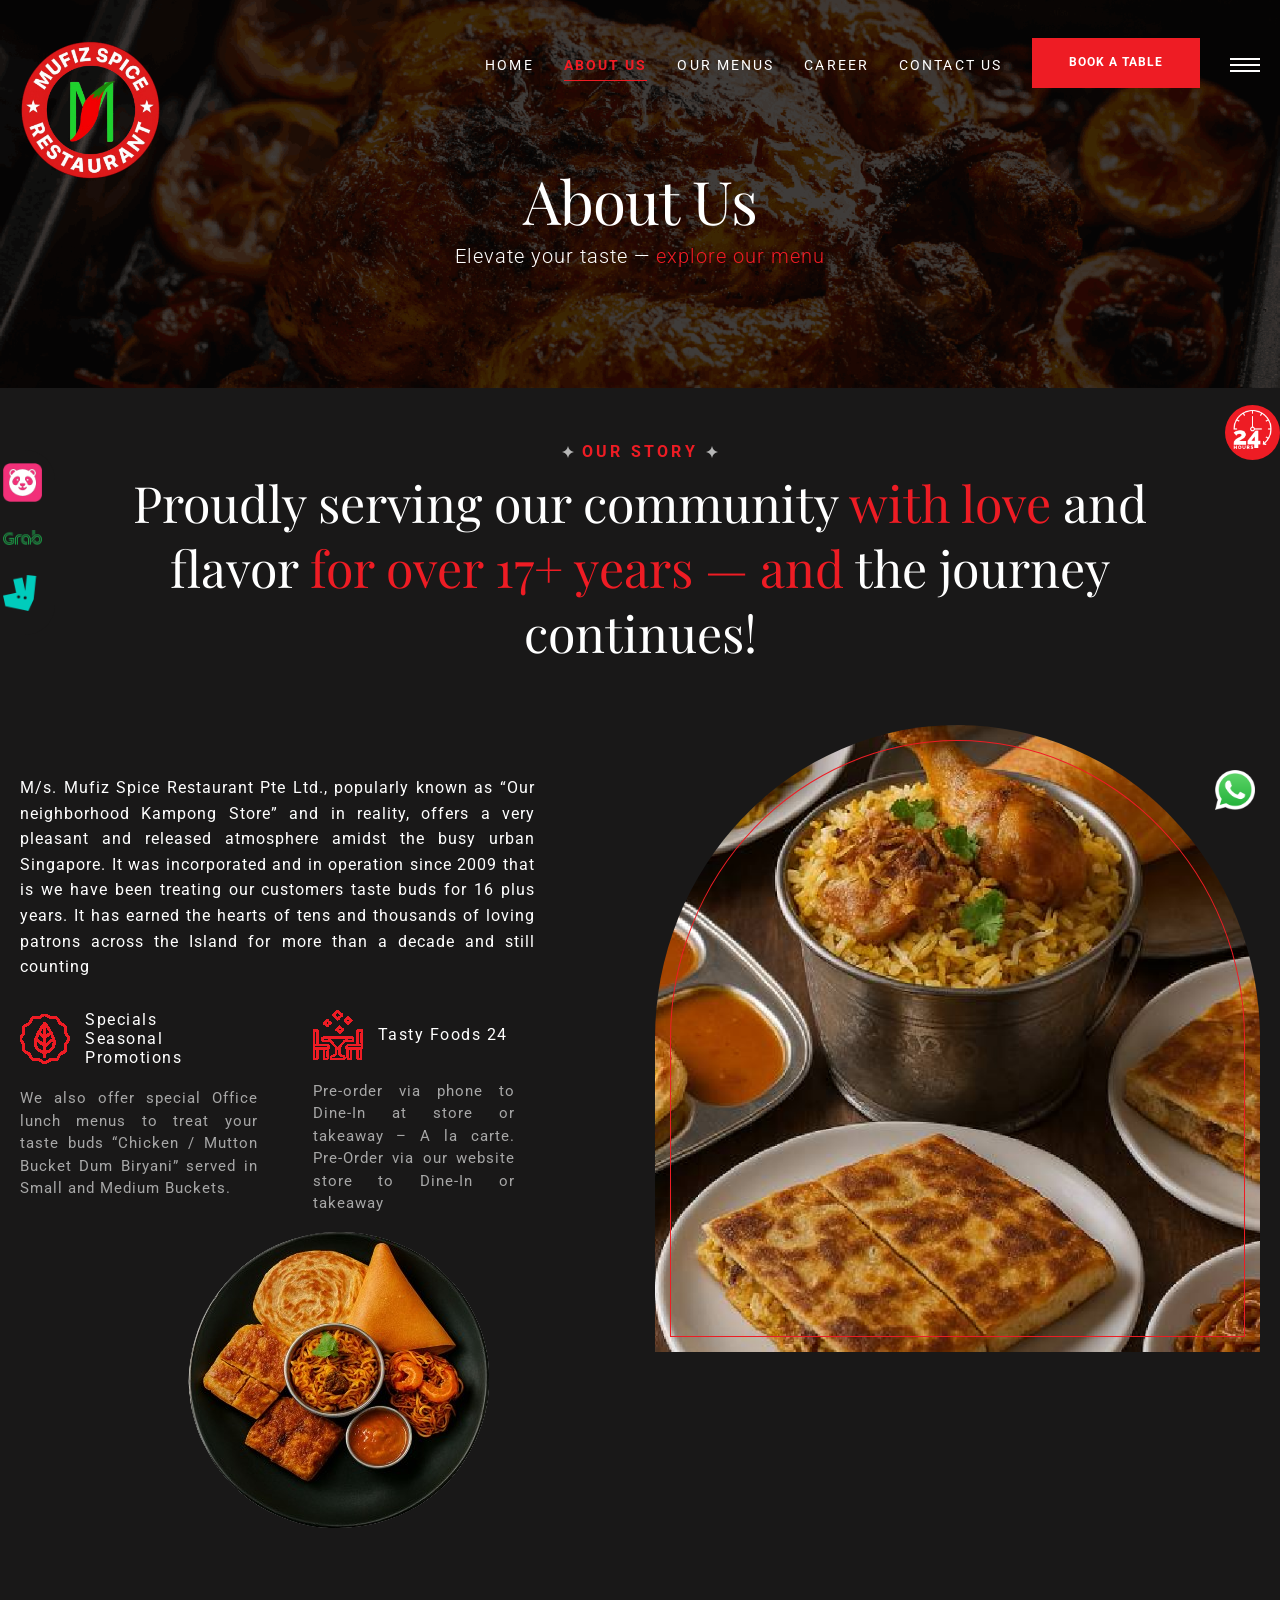
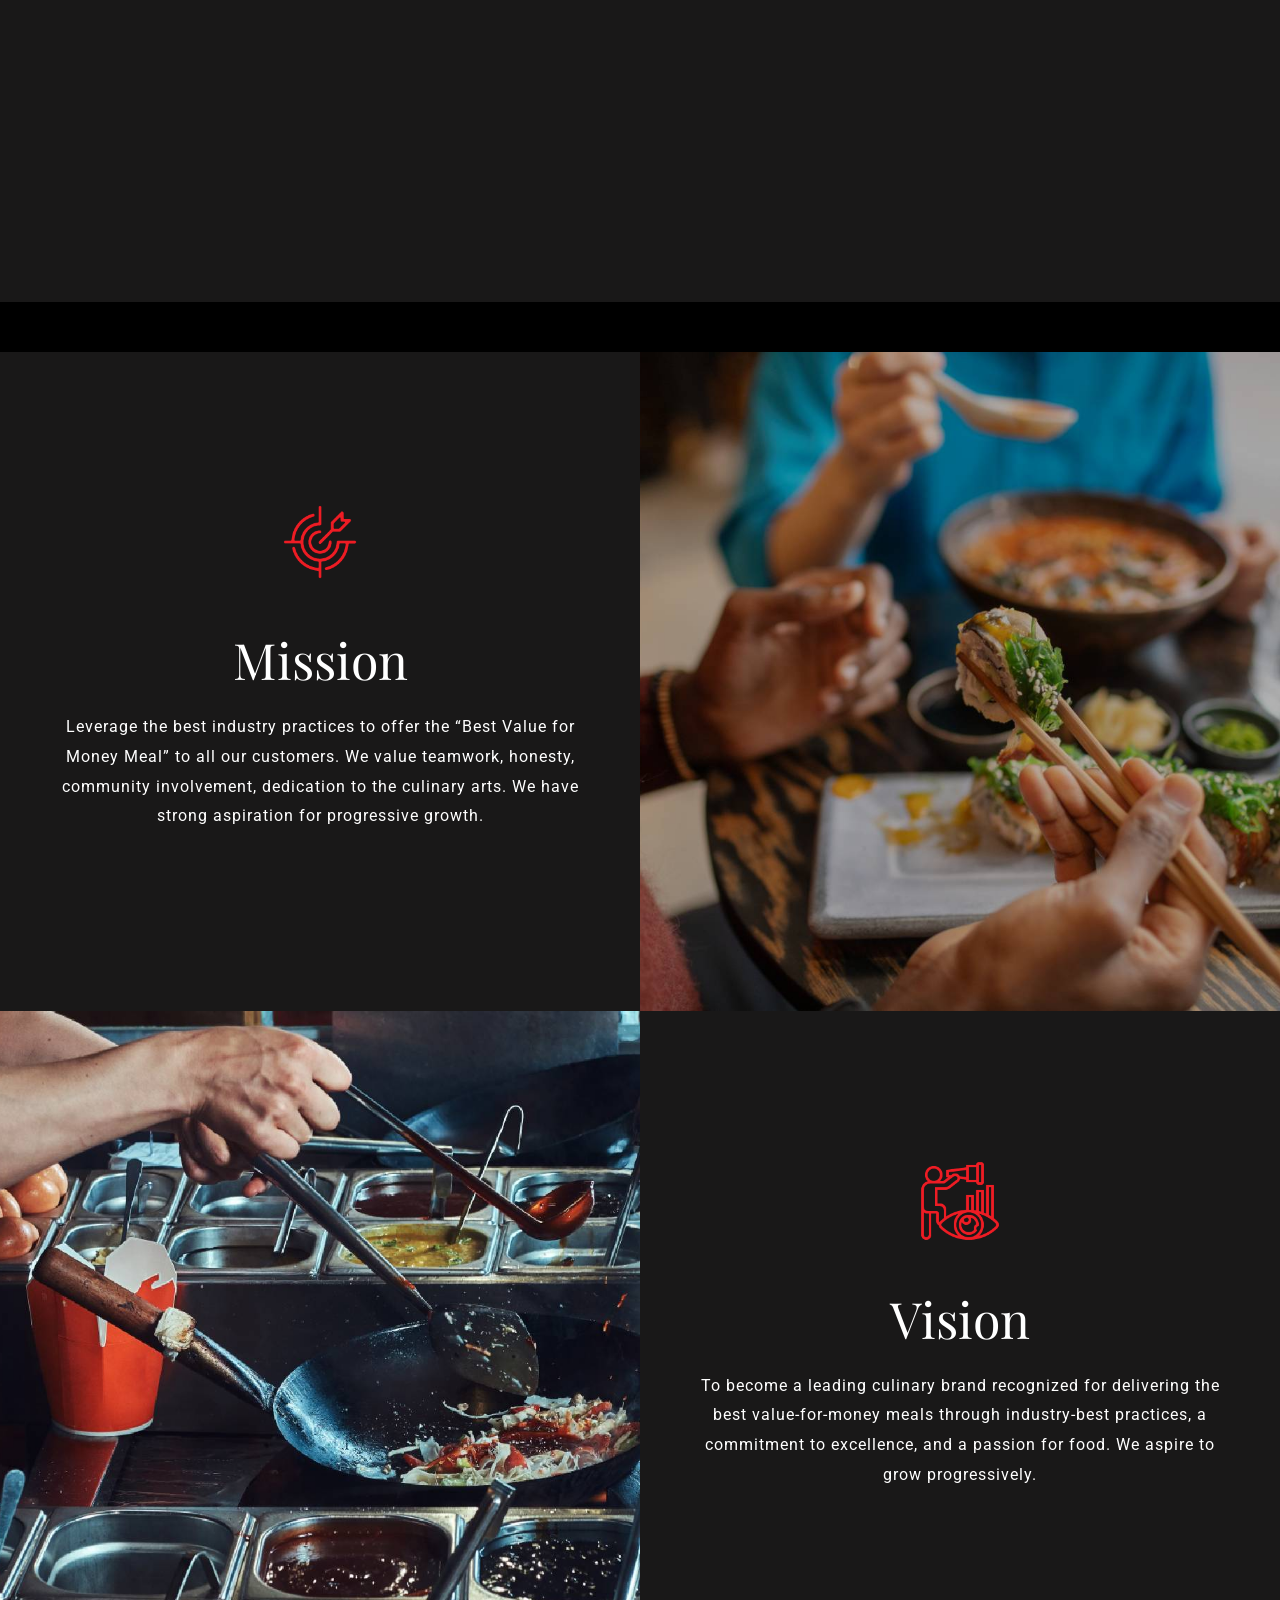
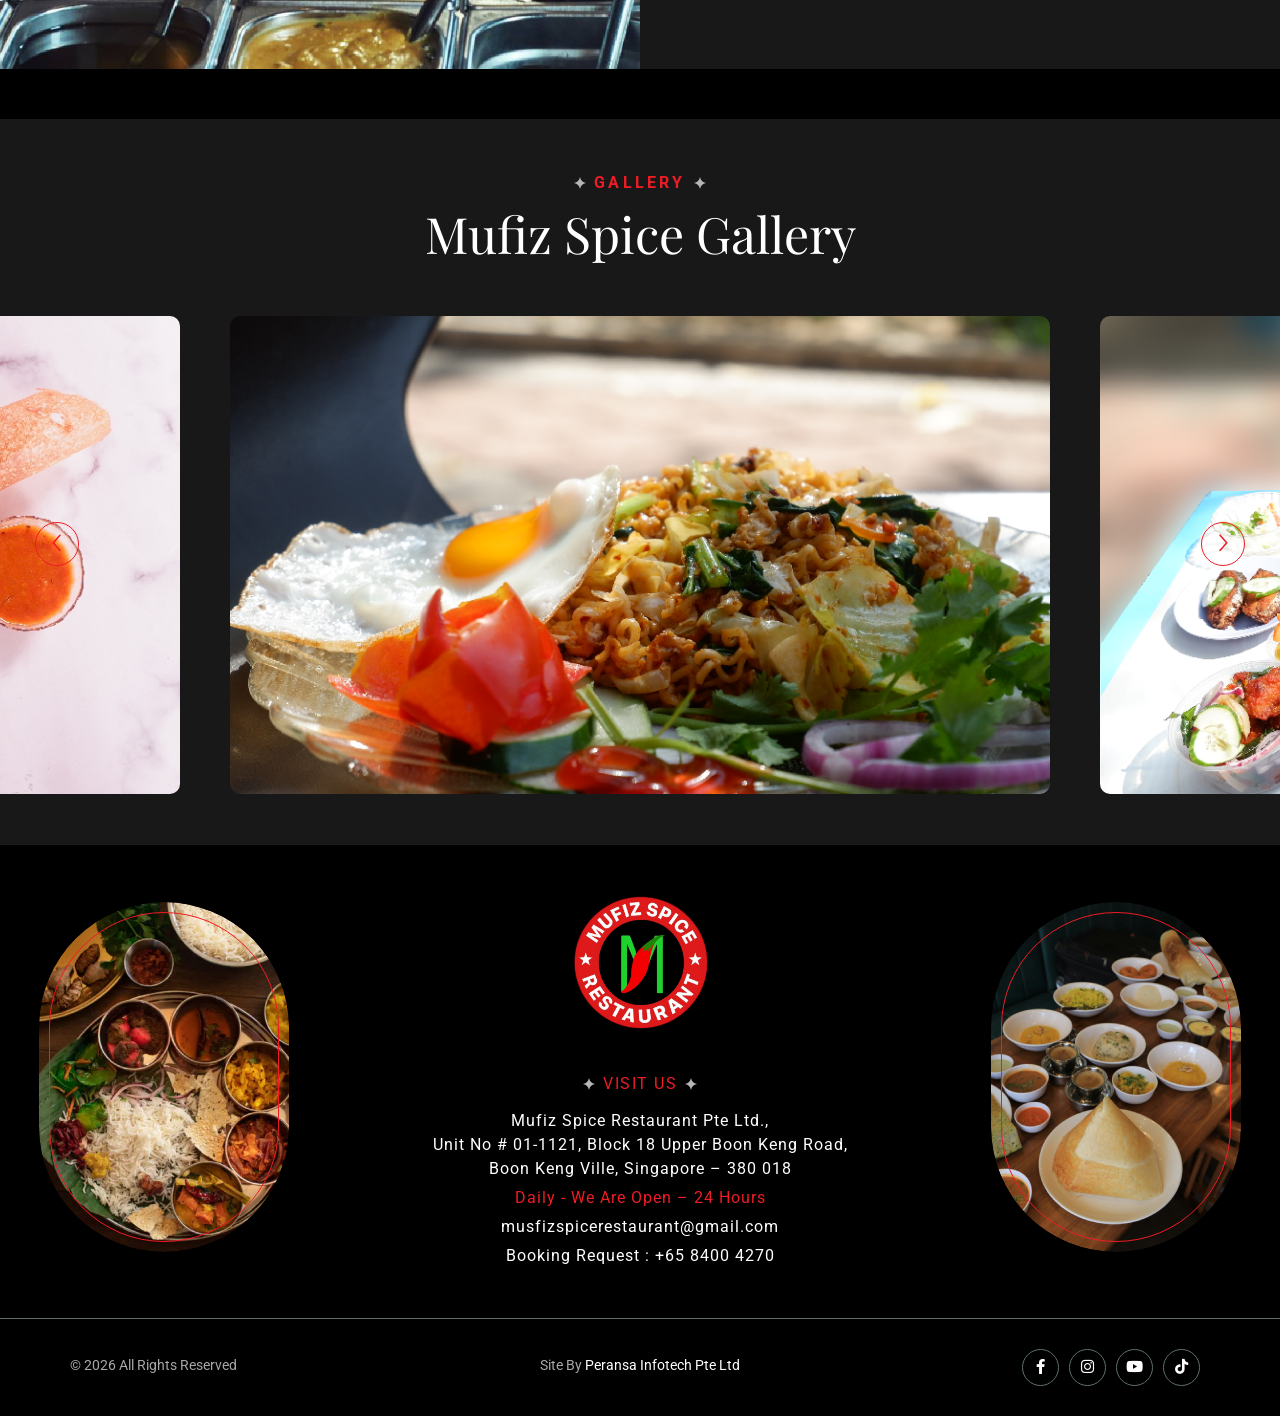
==== commit 9625e2c0: "correction changed" ====
--- a/about.html
+++ b/about.html
@@ -236,7 +236,7 @@
             <ul class="info">
                 <li>Mufiz Spice Restaurant Pte Ltd.,</li>
                    <li>
-              <span class="ib-ttl"> we are open   </span>- 24/7 hours
+              <span class="ib-ttl"> we are open  </span>- 24 Hours
             </li>
                 <!--<li><span class="ib-ttl"> Dinner Time</span> - 08.00 pm – 10:30 pm</li>-->
                 <li><a href="mailto:musfizspicerestaurant@gmail.com">musfizspicerestaurant@gmail.com</a></li>
@@ -520,7 +520,7 @@
                           Mufiz Spice Restaurant Pte Ltd.,<br>Unit No # 01-1121, Block 18
                           Upper Boon Keng Road,<br>Boon Keng Ville, Singapore – 380 018 
                         </li>
-                        <li><span class="theme_color">Daily - We are open 24 hours</span></li>
+                        <li><span class="theme_color">Daily - We Are Open – 24 Hours</span></li>
                         <li>
                           <a href="mailto:musfizspicerestaurant@gmail.com"
                             >musfizspicerestaurant@gmail.com</a
--- a/css/style.css
+++ b/css/style.css
@@ -2374,7 +2374,7 @@
 .tabs-box .tabs-content .tab {
   position: relative;
   display: none;
-  padding: 60px 40px 10px 40px;
+  padding: 20px 40px 10px 40px;
 }
 
 .tabs-box .tabs-content .active-tab {
@@ -3419,9 +3419,9 @@
 
 .intro-section .image-layer {
   position: absolute;
-  left: 50%;
+  left: 5%;
   top: 0;
-  transform: translateX(-50%);
+  /* transform: translateX(-50%); */
   width: 90%;
   height: 70%;
   background-position: center center;
@@ -3869,6 +3869,7 @@
   -ms-transition: all 500ms ease;
   -o-transition: all 500ms ease;
   transition: all 500ms ease;
+  border-radius: 10px;
 }
 
 .ig-post-section .ig-post-block .ig-post-image:hover img {
@@ -5768,6 +5769,7 @@
   position: relative;
   display: block;
   width: 100%;
+  border-radius: 10px;
 }
 
 .image-gallery .owl-theme .owl-dots {
@@ -7557,7 +7559,7 @@
   filter: invert(1);
 }
 .Notes {
-    padding:10px  40px 60px 40px ;
+    padding:20px  40px 60px 40px ;
     text-align: center;
 }
 .Notes p{
@@ -7565,7 +7567,7 @@
 }
 .Qr-code{
    width: 100px;
-   height: 30px;
+   height: 100px;
    margin: auto;
    margin-top: 20px;
 
@@ -7577,4 +7579,26 @@
 .menu-col{
    border: 1.5px dashed rgba(255, 255, 255, 0.45);
    border-right: 1.5px dashed rgba(255, 255, 255, 0.45);
+}
+@media (min-width:320px) and (max-width:600px) {
+  .intro-section .image-layer {
+    position: absolute;
+    left: 50%; 
+    top: 0;
+    transform: translateX(-50%);
+    width: 90%;
+    height: 70%;
+    background-position: center center;
+    background-repeat: no-repeat;
+    background-size: cover;
+    background-attachment: fixed;
+  
+}
+.menu-col {
+    border: none!important;
+
+}
+}
+.change-color{
+  color: #ee1c24;
 }
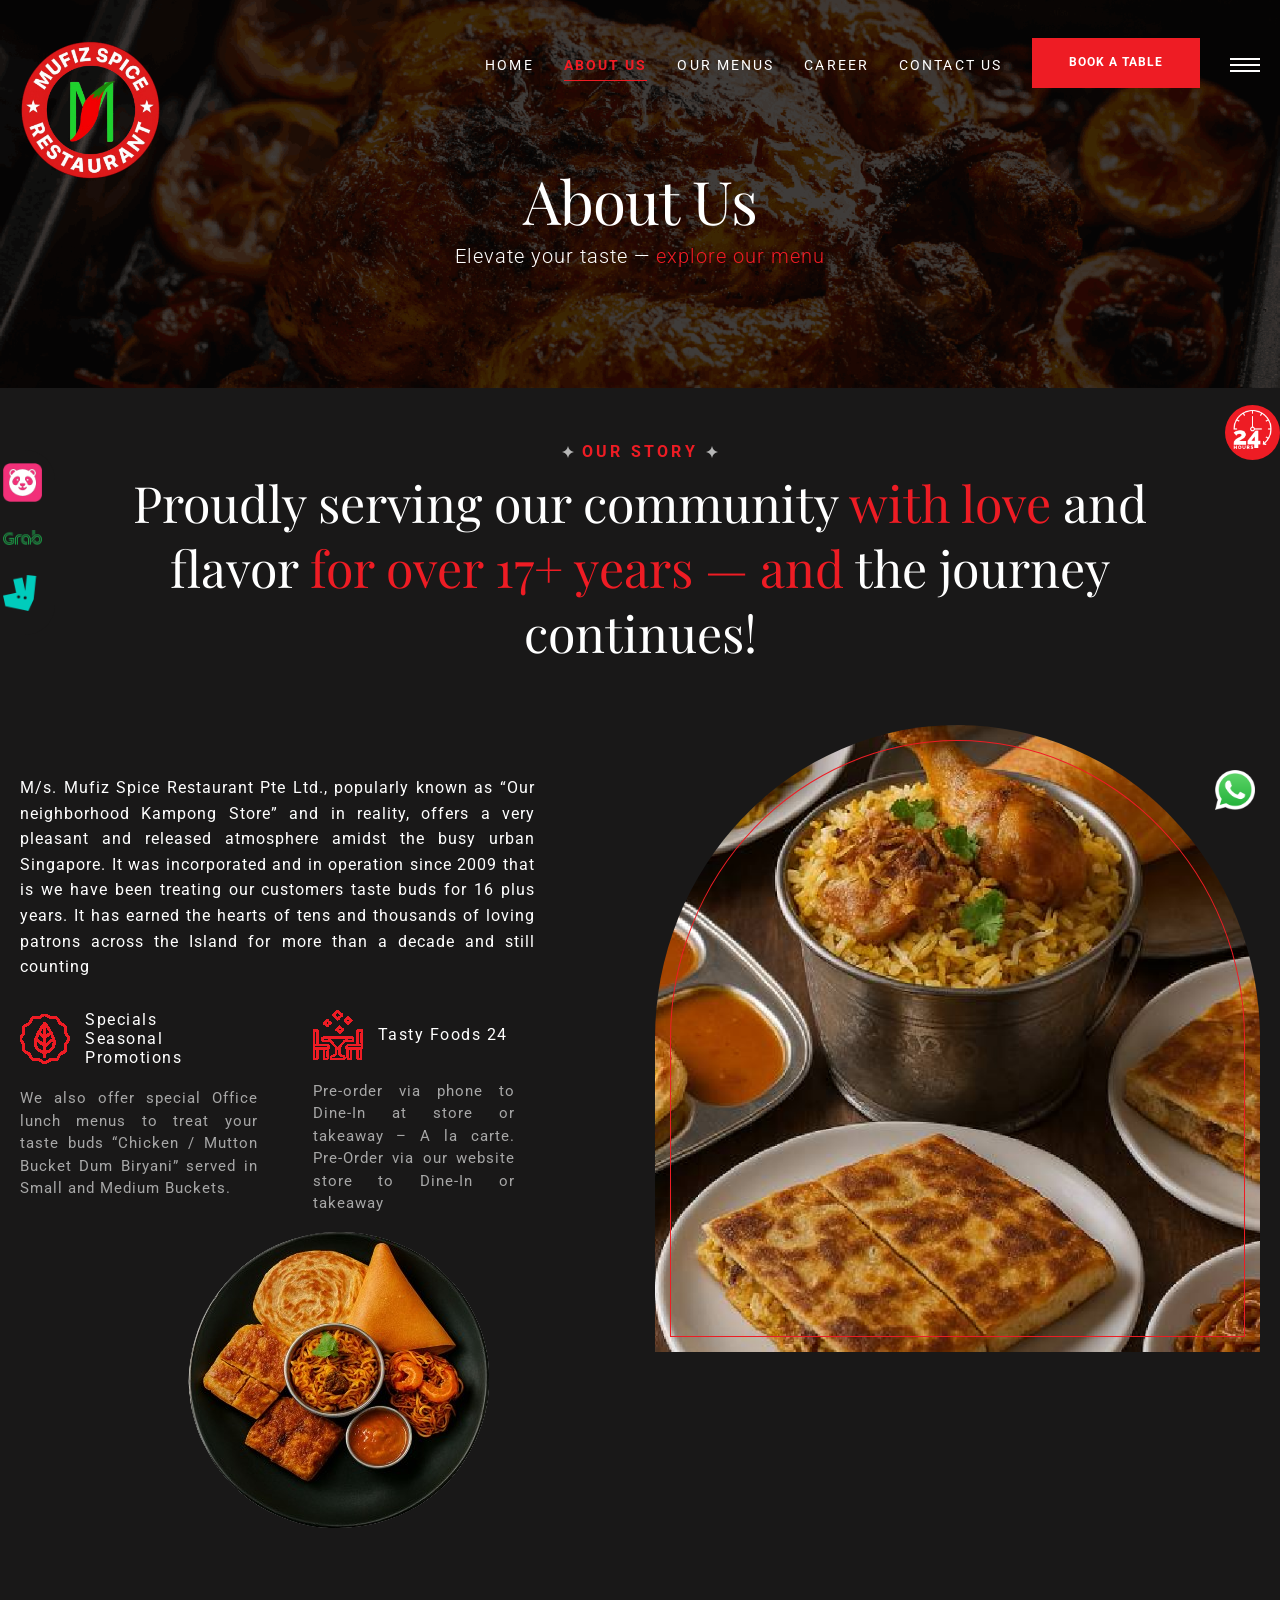
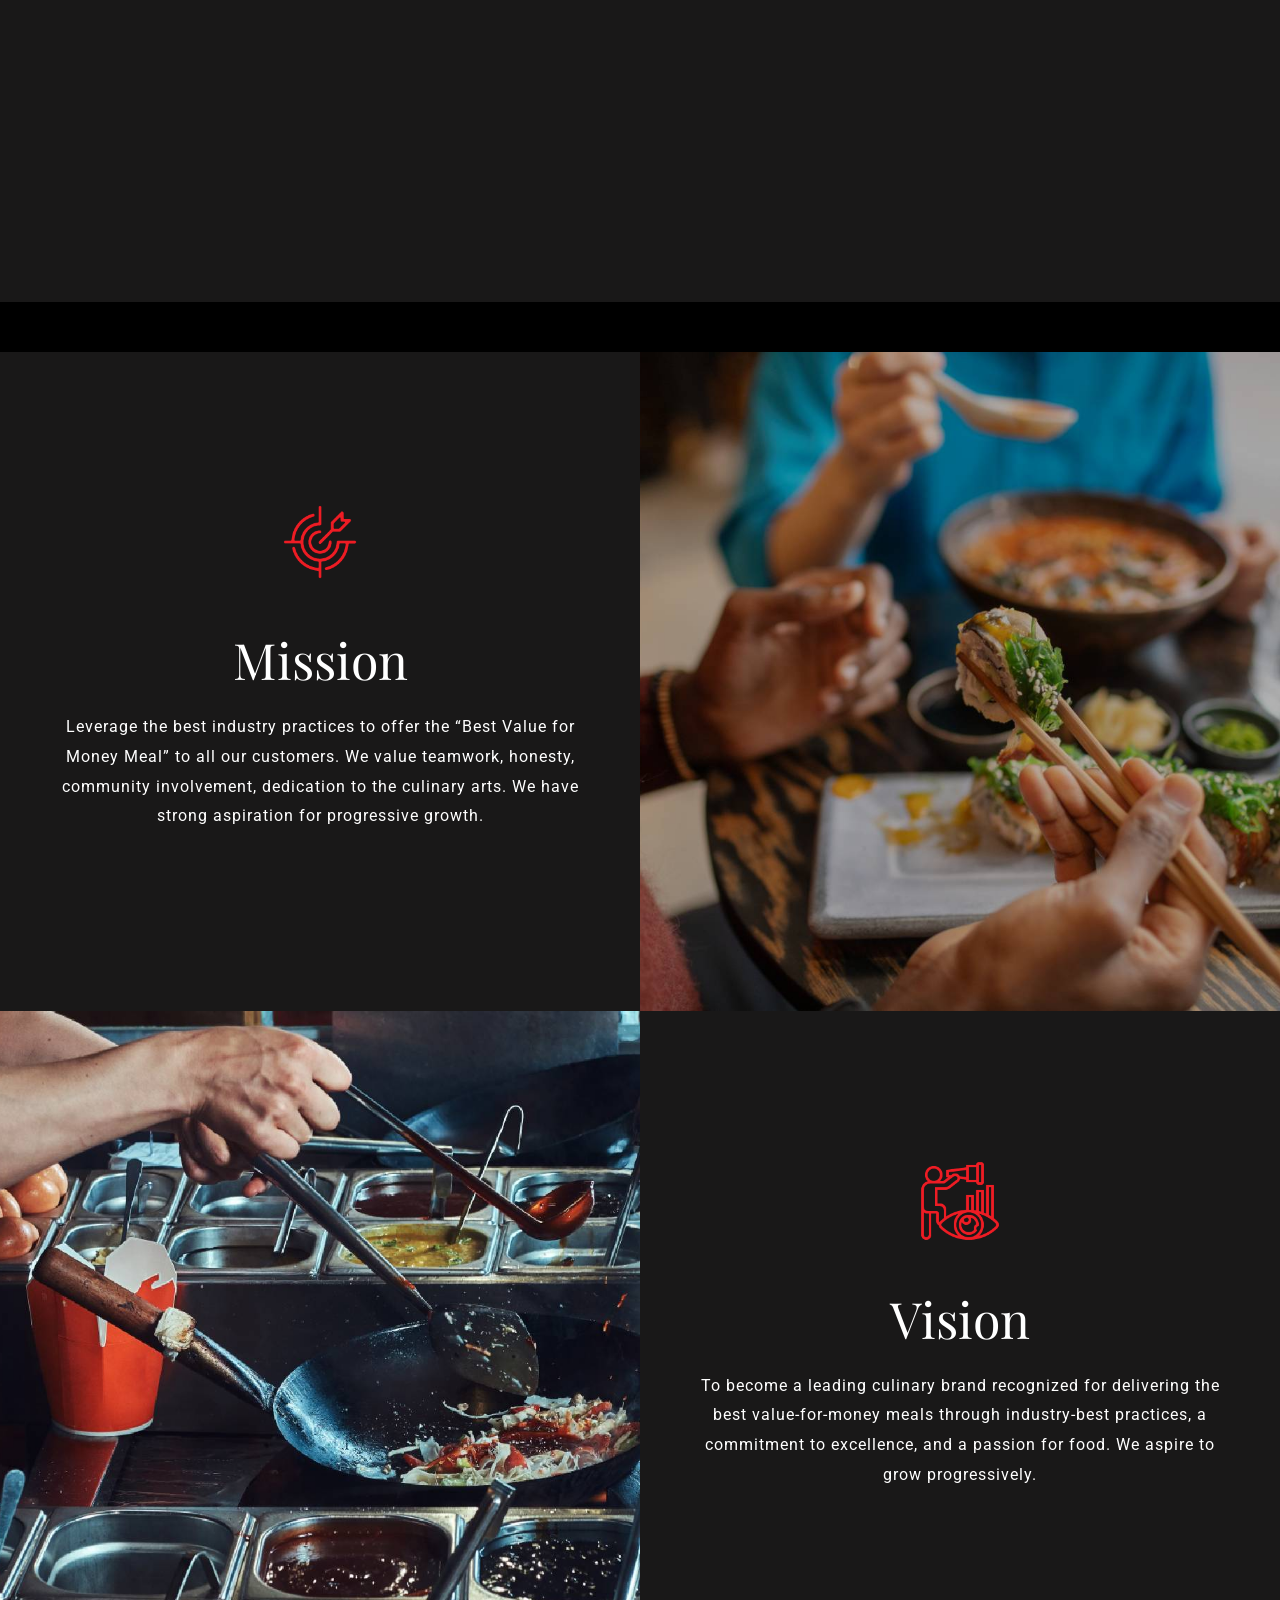
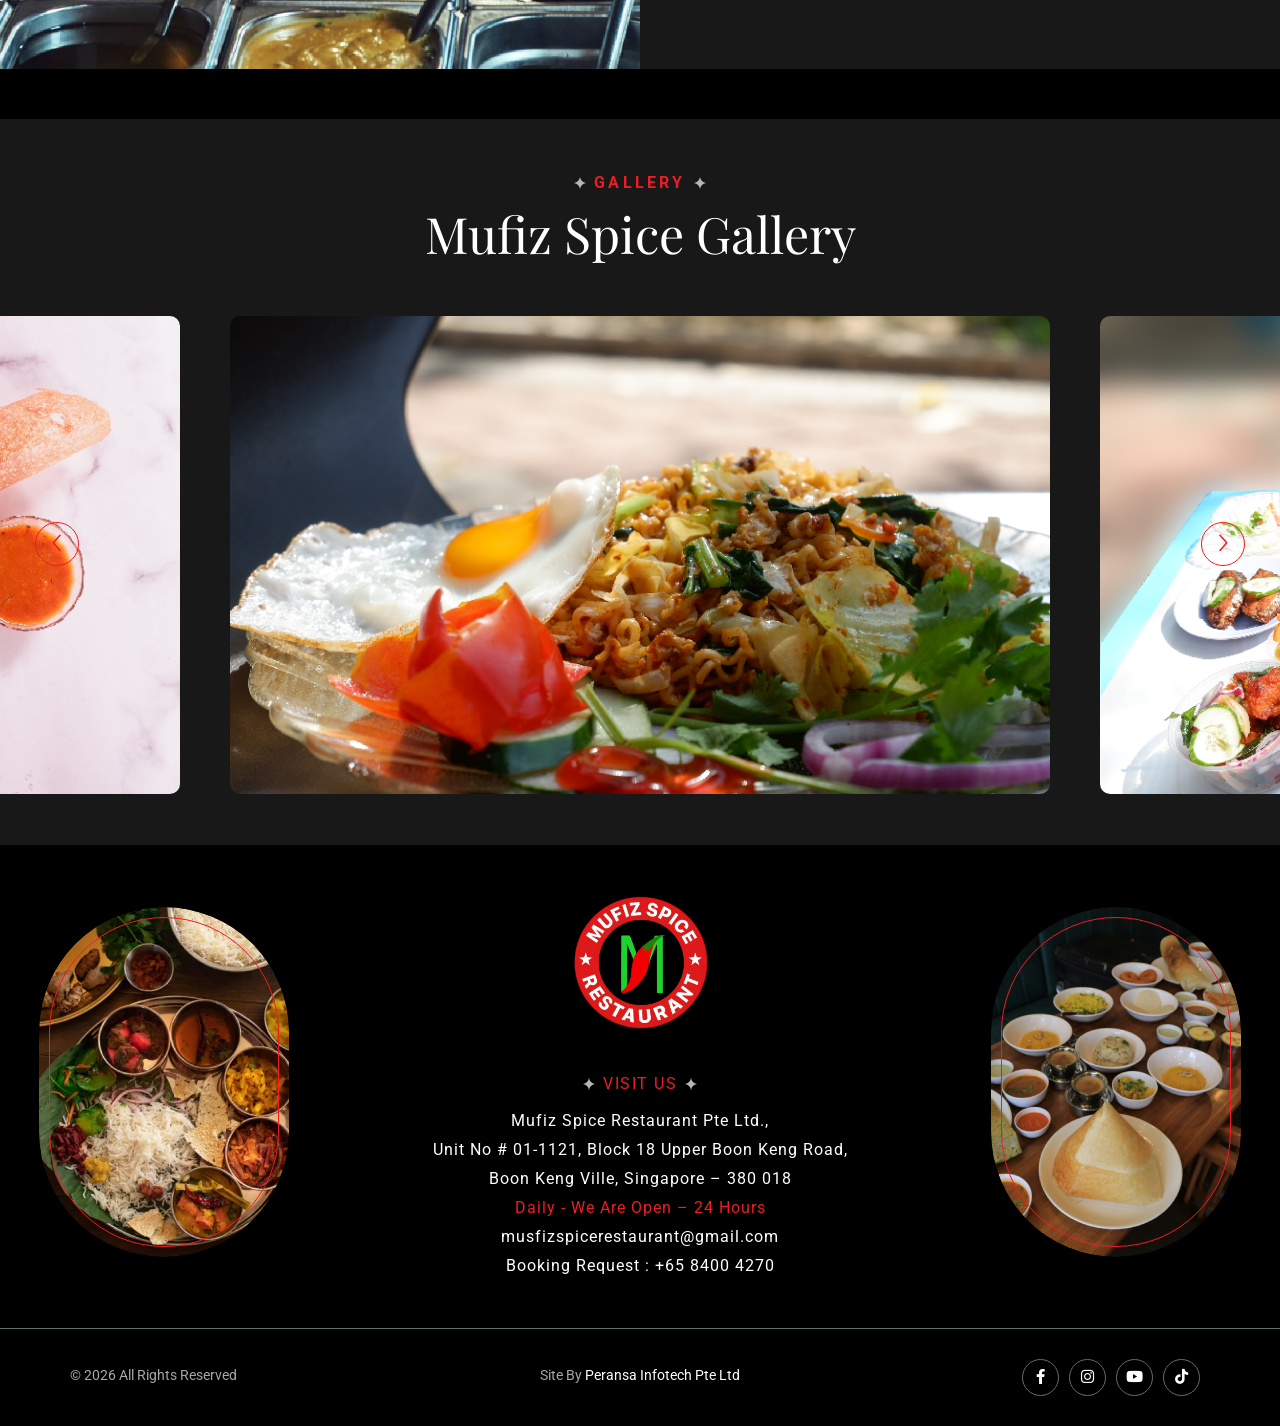
==== commit f06c9c6a: "changes completed" ====
--- a/about.html
+++ b/about.html
@@ -516,10 +516,9 @@
                     <div class="info">
                       <h6>visit us</h6>
                       <ul>
-                      <li>
-                          Mufiz Spice Restaurant Pte Ltd.,<br>Unit No # 01-1121, Block 18
-                          Upper Boon Keng Road,<br>Boon Keng Ville, Singapore – 380 018 
-                        </li>
+                      <li>Mufiz Spice Restaurant Pte Ltd.,</li>
+                      <li>Unit No # 01-1121, Block 18 Upper Boon Keng Road,</li>
+                       <li>Boon Keng Ville, Singapore – 380 018</li>
                         <li><span class="theme_color">Daily - We Are Open – 24 Hours</span></li>
                         <li>
                           <a href="mailto:musfizspicerestaurant@gmail.com"
--- a/css/style.css
+++ b/css/style.css
@@ -7601,4 +7601,30 @@
 }
 .change-color{
   color: #ee1c24;
+}
+.address span{
+  display:block;
+  text-align:center;
+  color:#fff;
+  font-size:18px;
+  line-height:1.8;
+}
+/* Tablet */
+@media (max-width:991px){
+  .address span{
+    font-size:16px;
+    line-height:1.7;
+  }
+}
+
+/* Mobile */
+@media (max-width:576px){
+  .address{
+    max-width:100%;
+  }
+
+  .address span{
+    font-size:12px;
+    line-height:1.6;
+  }
 }
--- a/css/responsive.css
+++ b/css/responsive.css
@@ -1676,9 +1676,29 @@
 @media only screen and (max-width: 479px) {
   /* heading */
   .banner-text-top h1 {
-    font-size: 30px;
+    font-size: 32px;
     line-height: 1.4;
   }
+  .title-box .subtitle {
+    position: relative;
+    display: inline-flex;
+    align-items: center;
+    gap: 8px;
+    text-transform: uppercase;
+    font-weight: 700;
+    color: var(--main-color);
+    font-size: 16px;
+    letter-spacing: 0.2em;
+    line-height: 1.5em;
+    margin-bottom: 10px;
+}
+.main-footer .info-col .info li {
+    position: relative;
+    line-height: 1.5em;
+    margin-bottom: 5px;
+    font-size: 14px;
+    color: var(--white-color);
+}
 
   h1 {
     font-size: 40px;
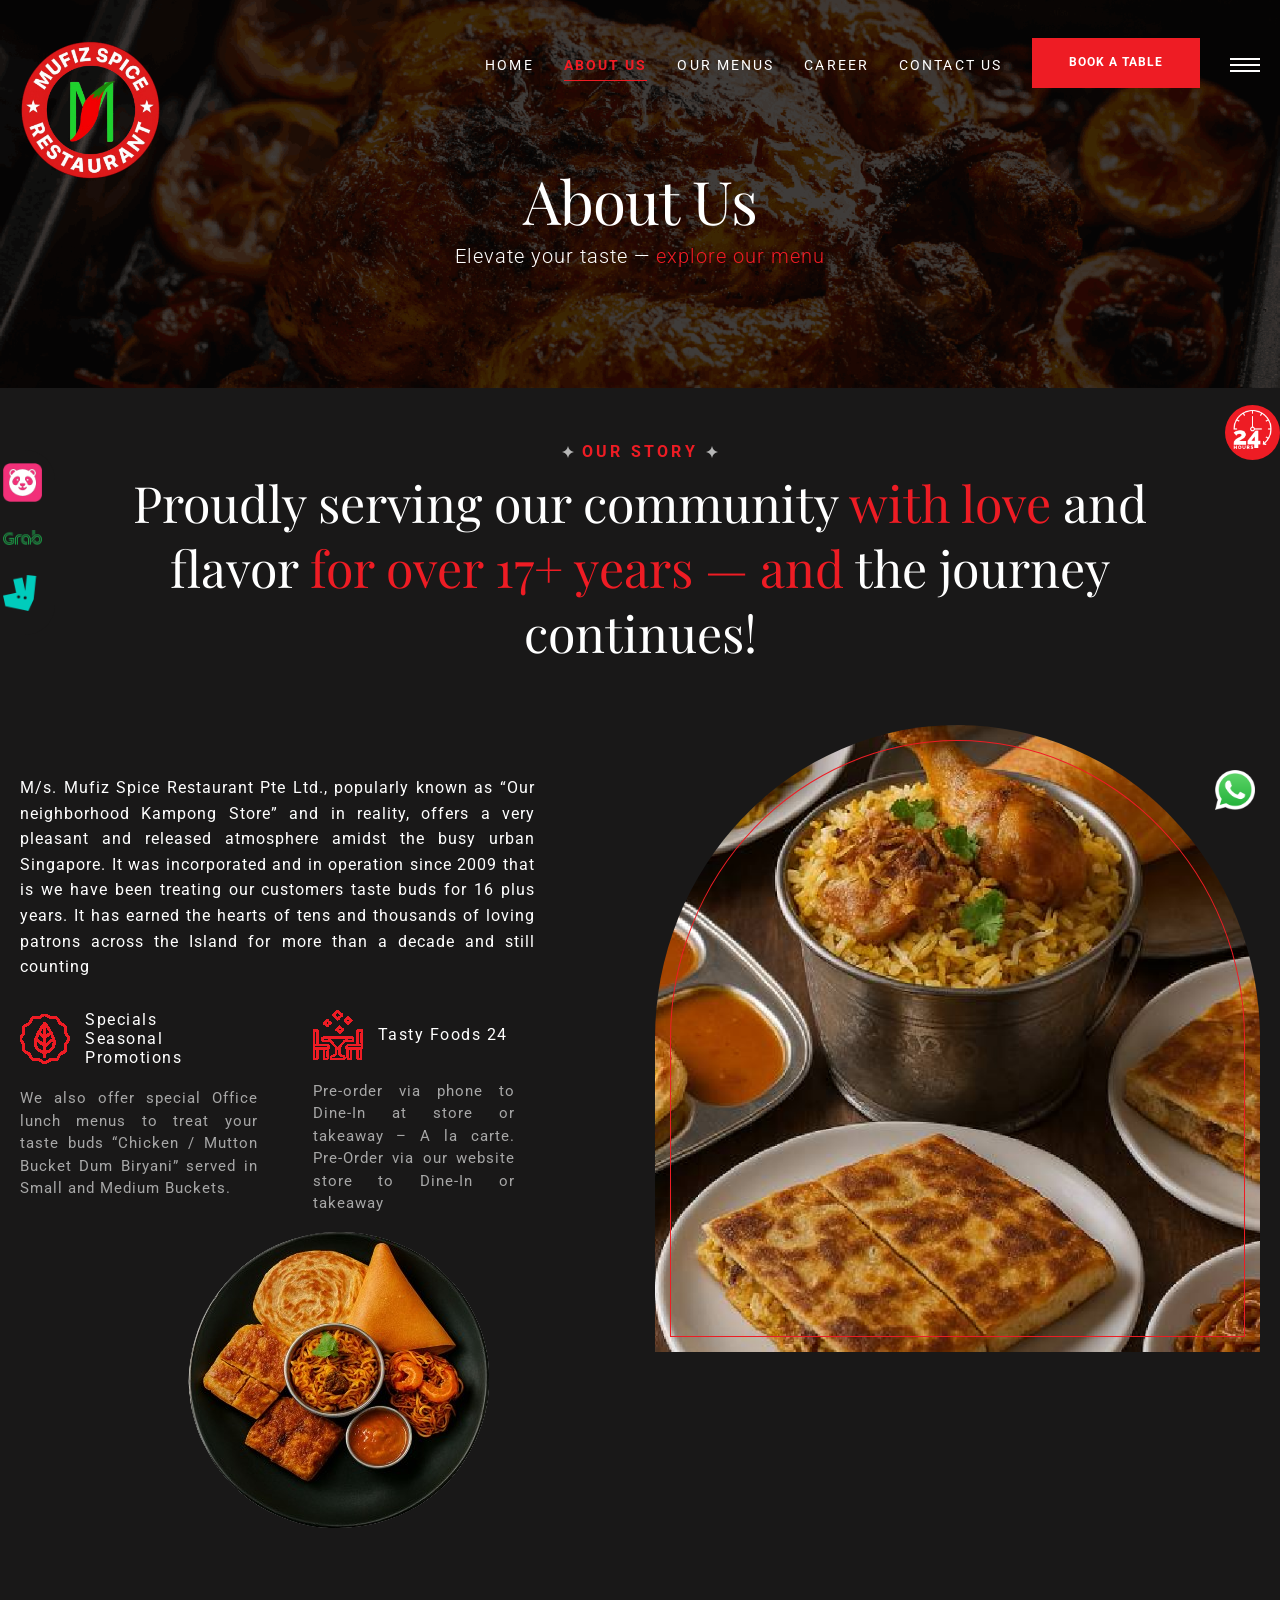
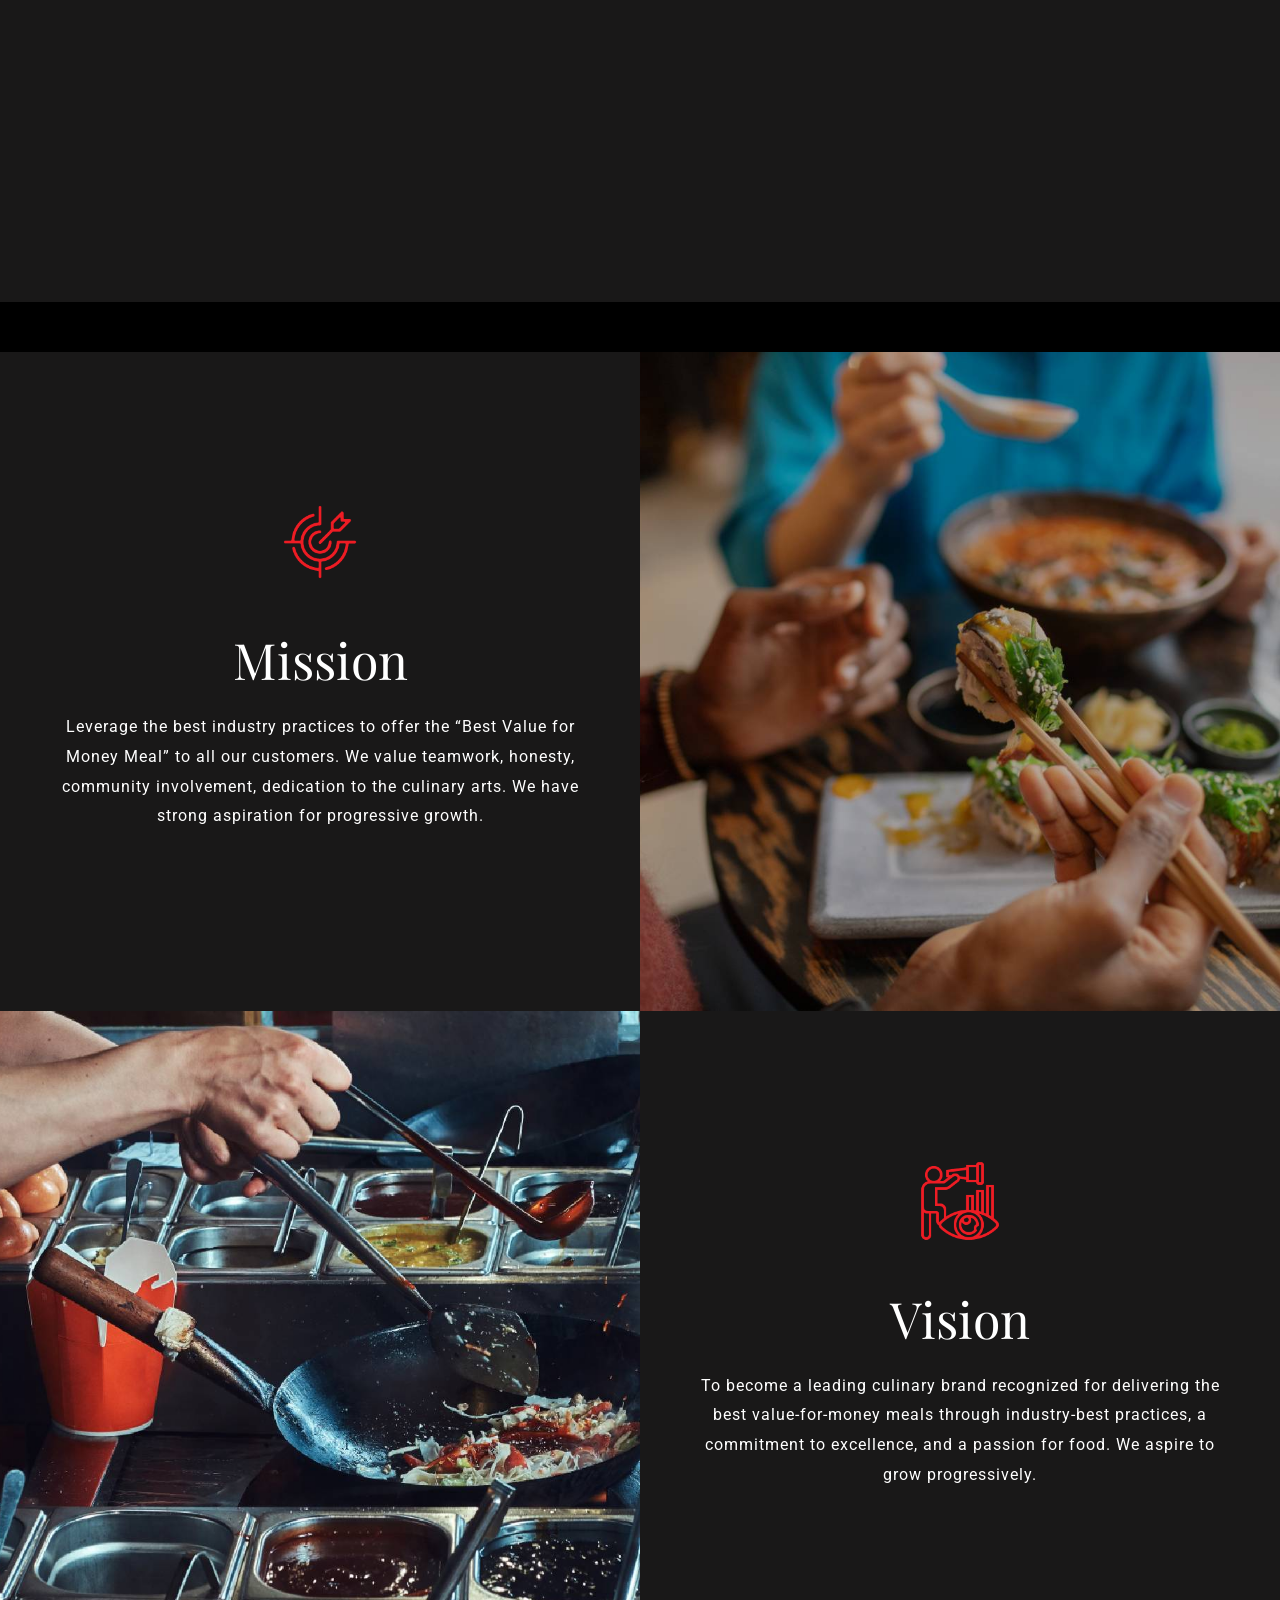
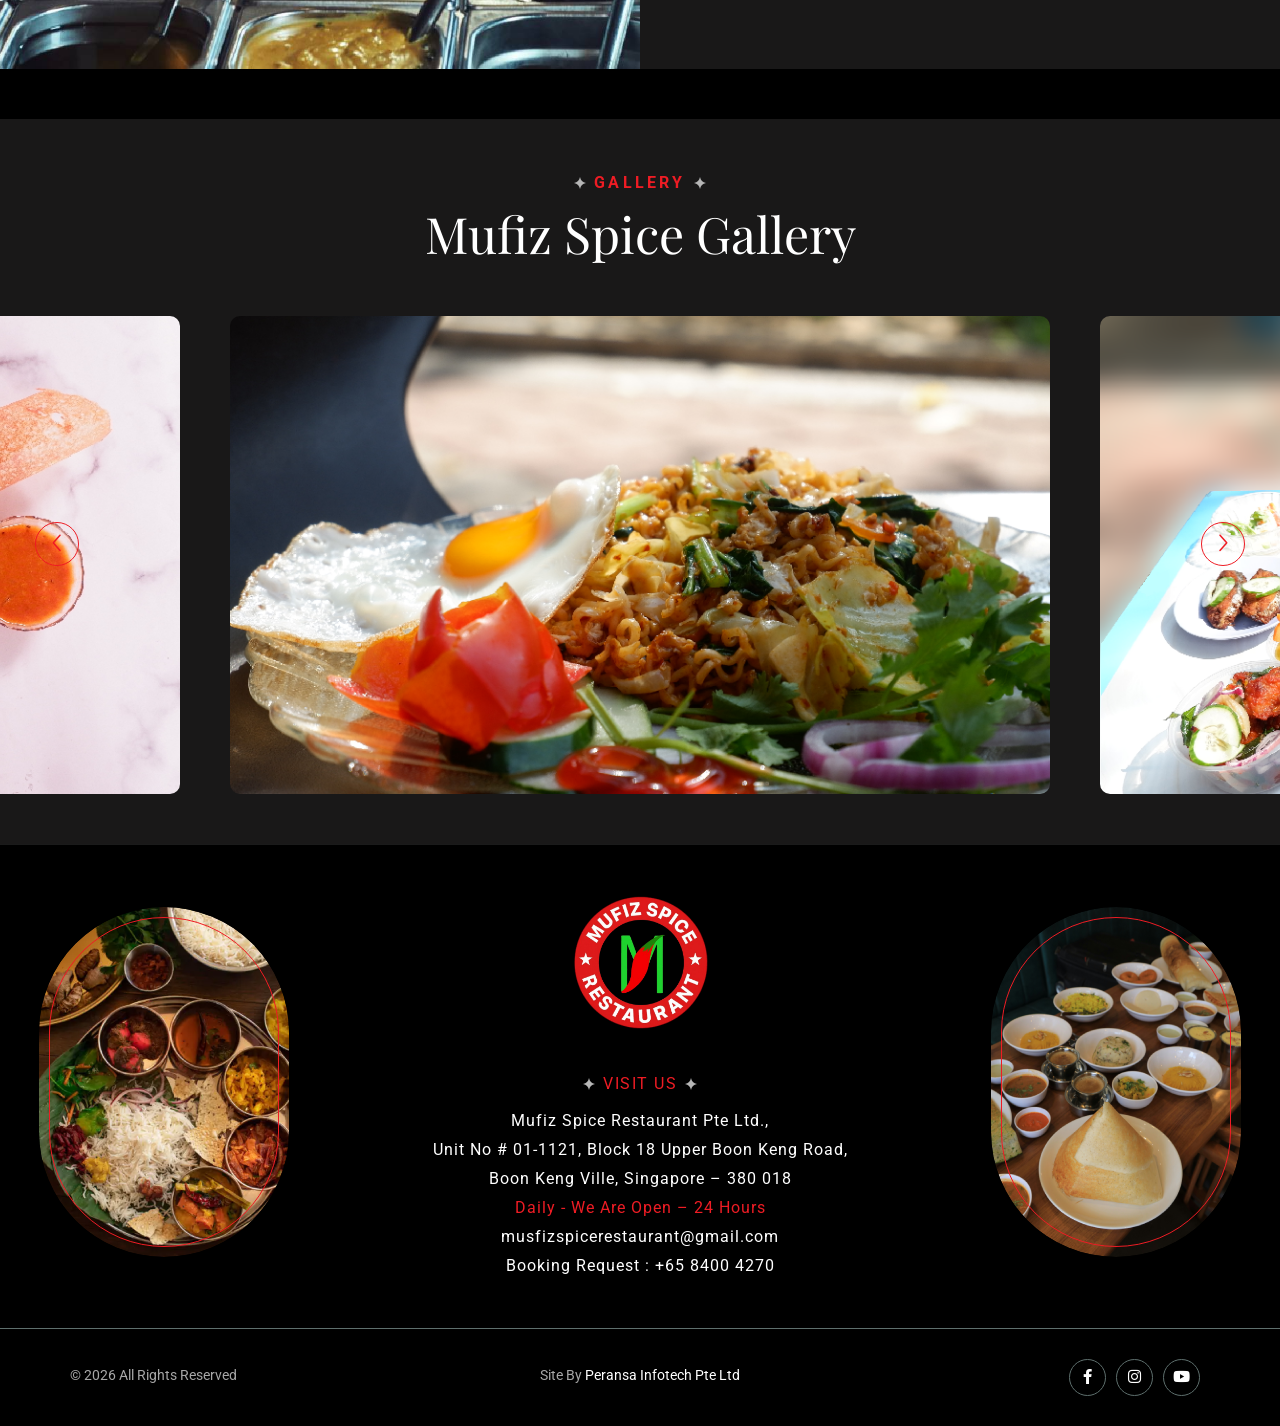
==== commit 647f5642: "change completed" ====
--- a/about.html
+++ b/about.html
@@ -571,26 +571,26 @@
               <div class="col-lg-4 col-md-4 col-sm-12">
                 <ul class="social_media">
                   <li>
-                    <a href="javascript:void" aria-label="facebook page"
+                    <a href="https://www.facebook.com/share/1CRmGWLcmg/" aria-label="facebook page" target="_blank"
                       ><i class="fa-brands fa-facebook-f"></i
                     ></a>
                   </li>
                   <li>
-                    <a href="javascript:void" aria-label="twitter page"
+                    <a href="https://www.instagram.com/mufizspice?igsh=OWdwZzk2d3Bob3hy" aria-label="twitter page" target="_blank"
                       ><i class="fa-brands fa-instagram"></i
                     ></a>
                   </li>
 
                   <li>
-                    <a href="javascript:void" aria-label="youtube page"
+                    <a href="https://youtube.com/@mufizspicerestaurant?si=uOufHbxAnIFejkjB" aria-label="youtube page" target="_blank"
                       ><i class="fa-brands fa-youtube"></i
                     ></a>
                   </li>
-                      <li>
+                      <!-- <li>
                     <a href="javascript:void" aria-label="Tiktok page"
                       ><i class="fa-brands fa-tiktok"></i
                     ></a>
-                  </li>
+                  </li> -->
                 </ul>
               </div>
             </div>
--- a/css/style.css
+++ b/css/style.css
@@ -7620,11 +7620,13 @@
 /* Mobile */
 @media (max-width:576px){
   .address{
-    max-width:100%;
-  }
+    max-width: 76%;
+    margin: auto;
+    }
+  
 
   .address span{
-    font-size:12px;
+    font-size:16px;
     line-height:1.6;
   }
 }
